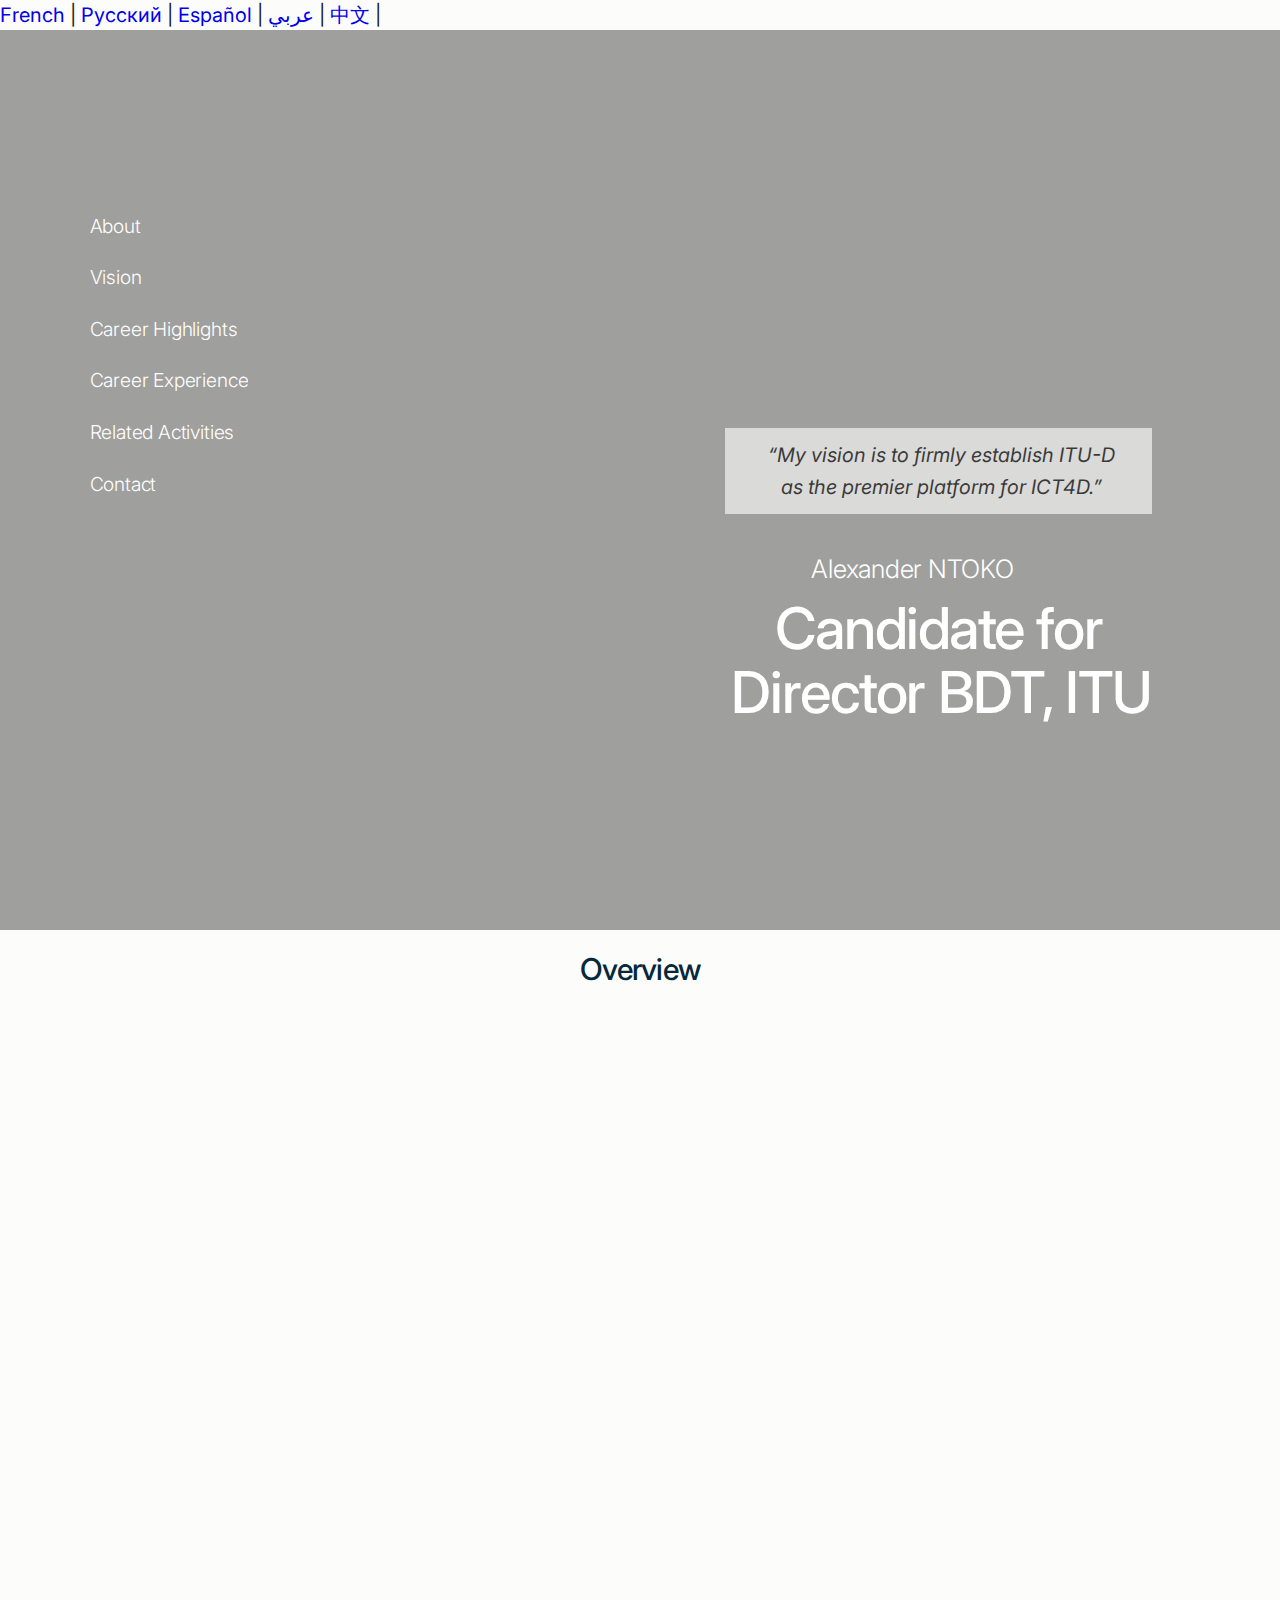
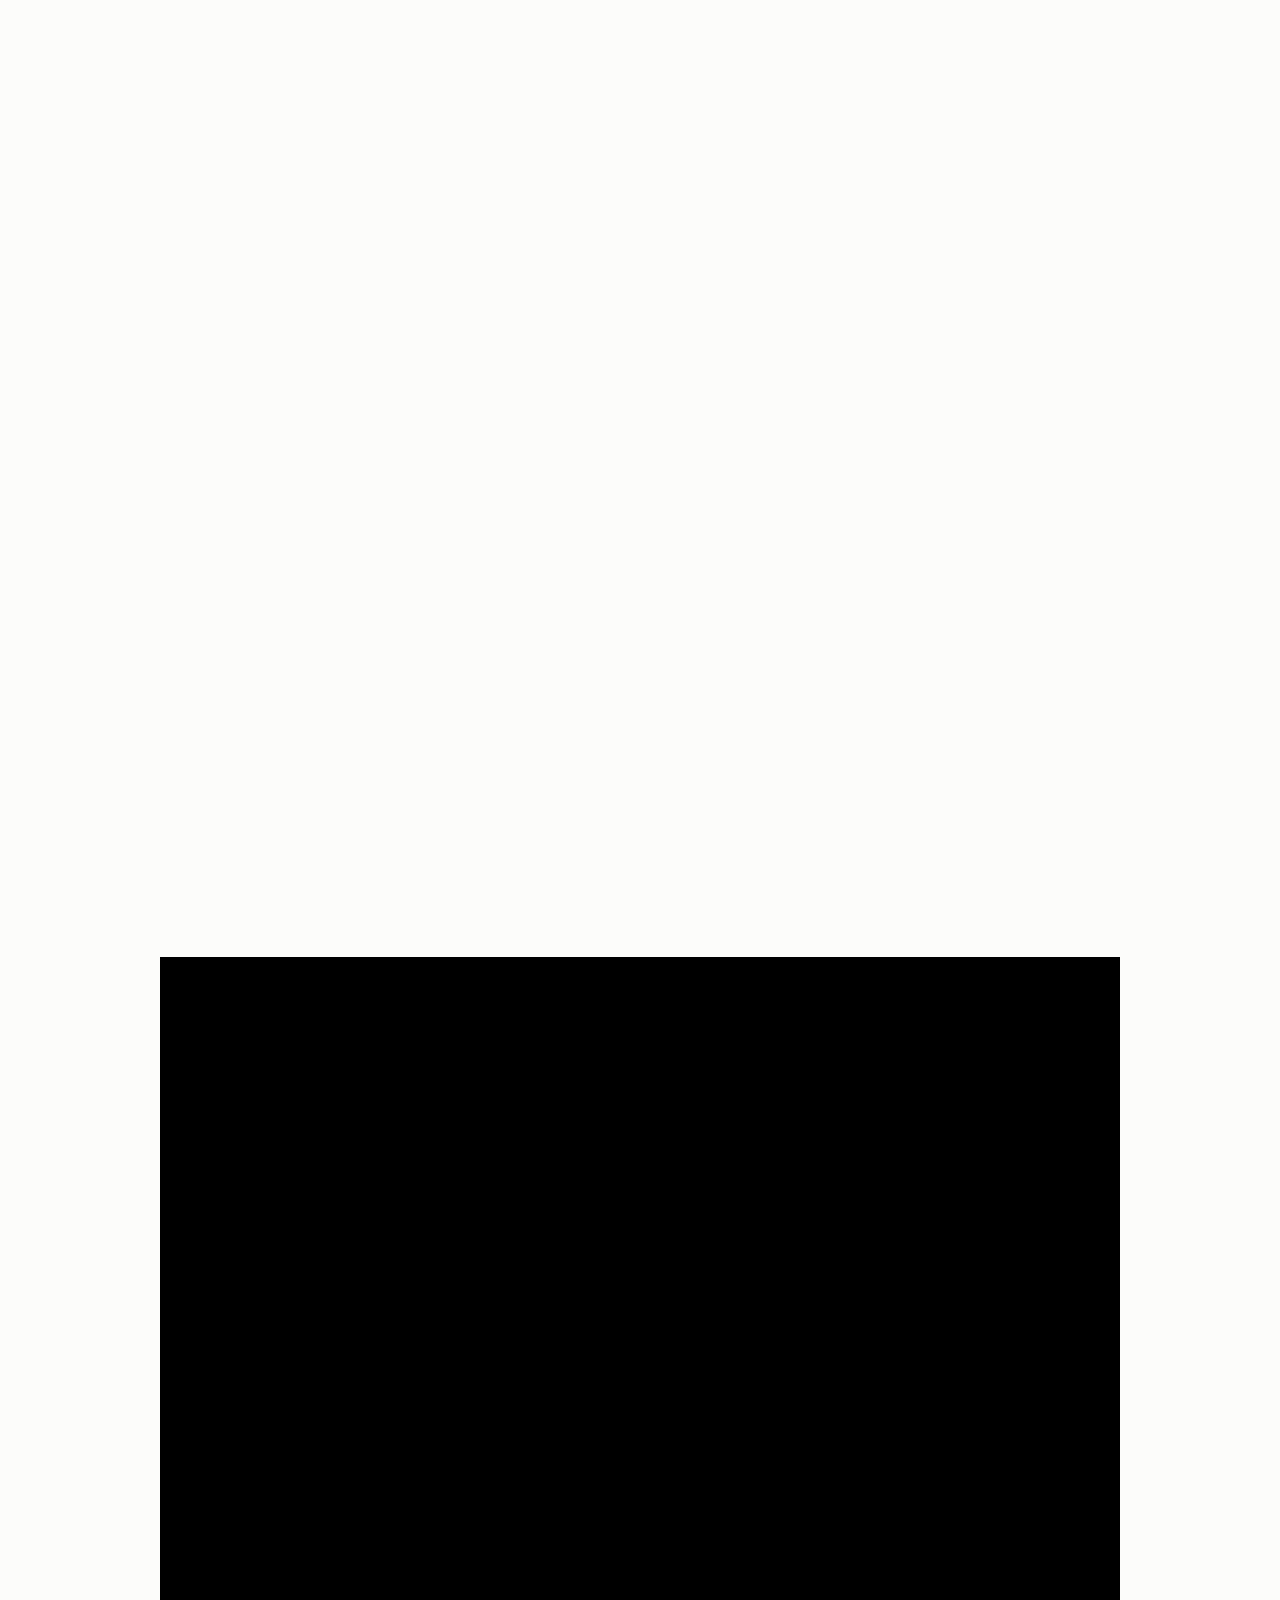
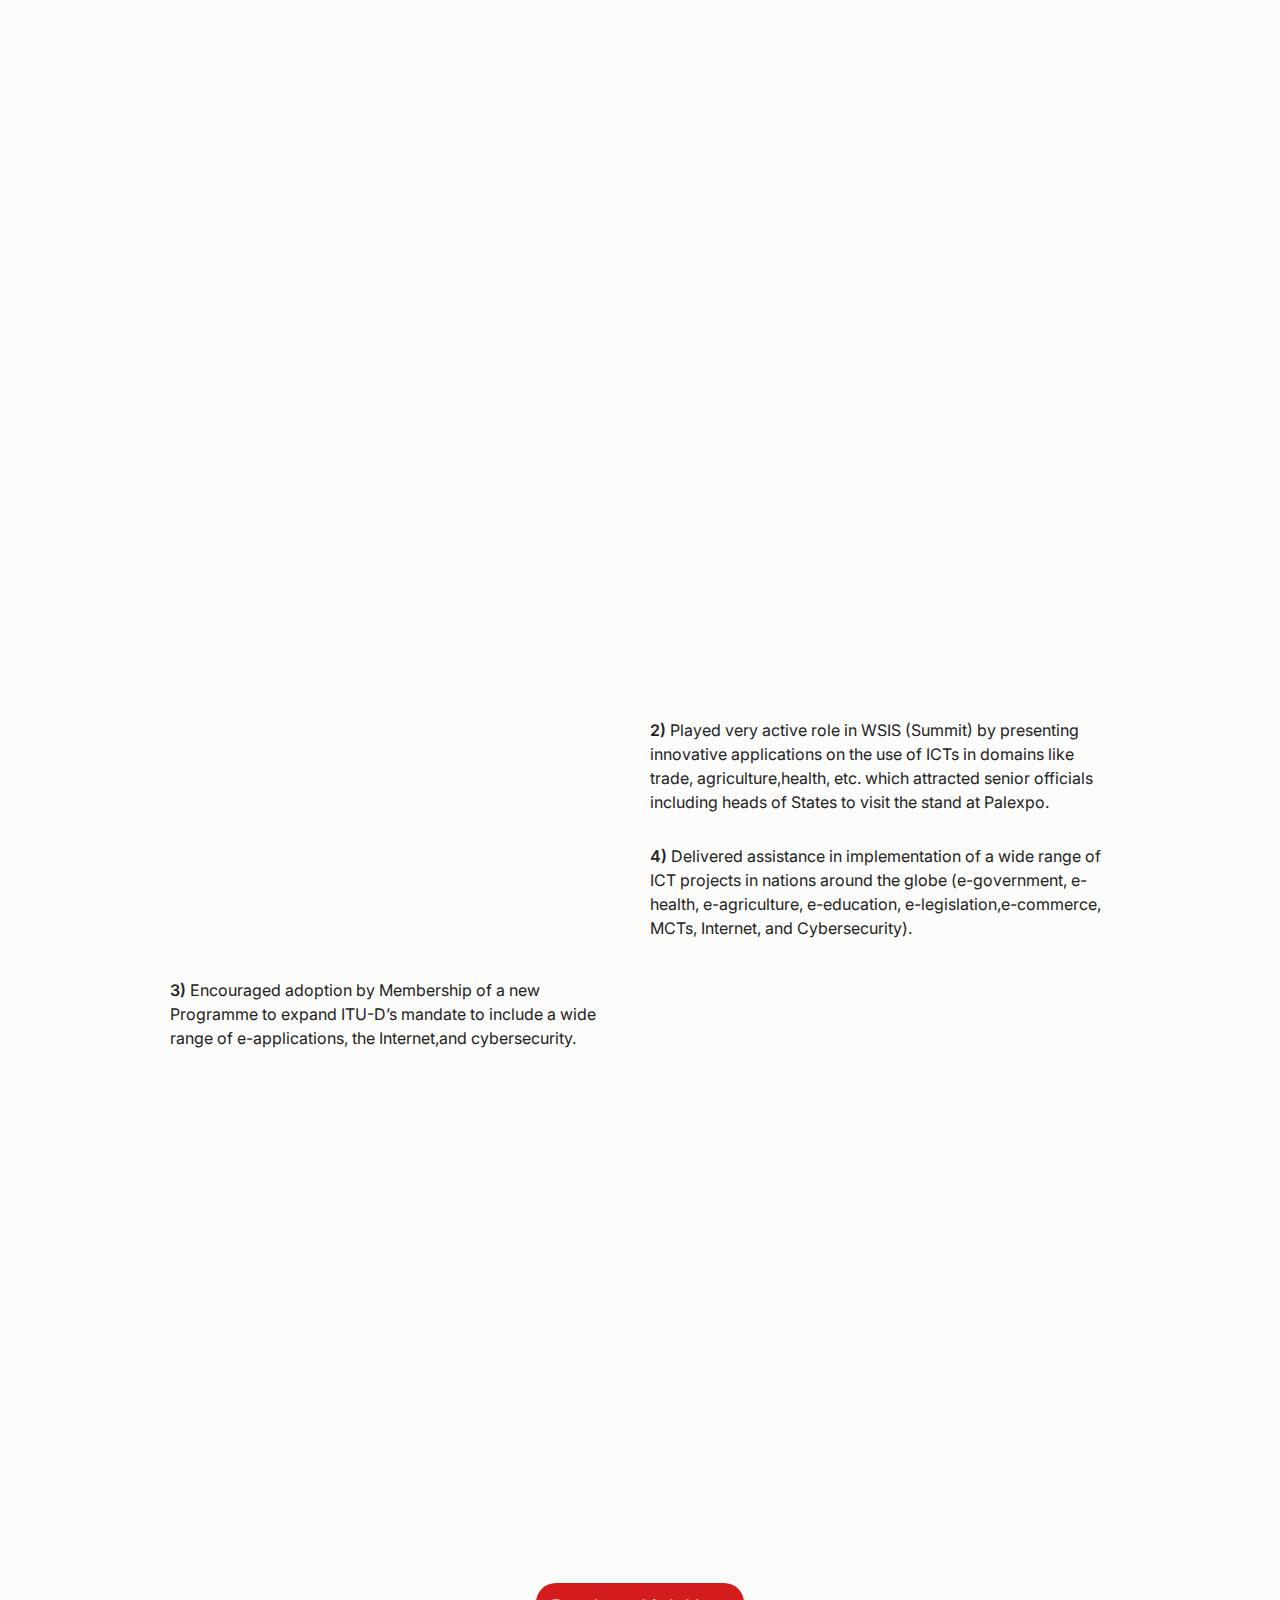
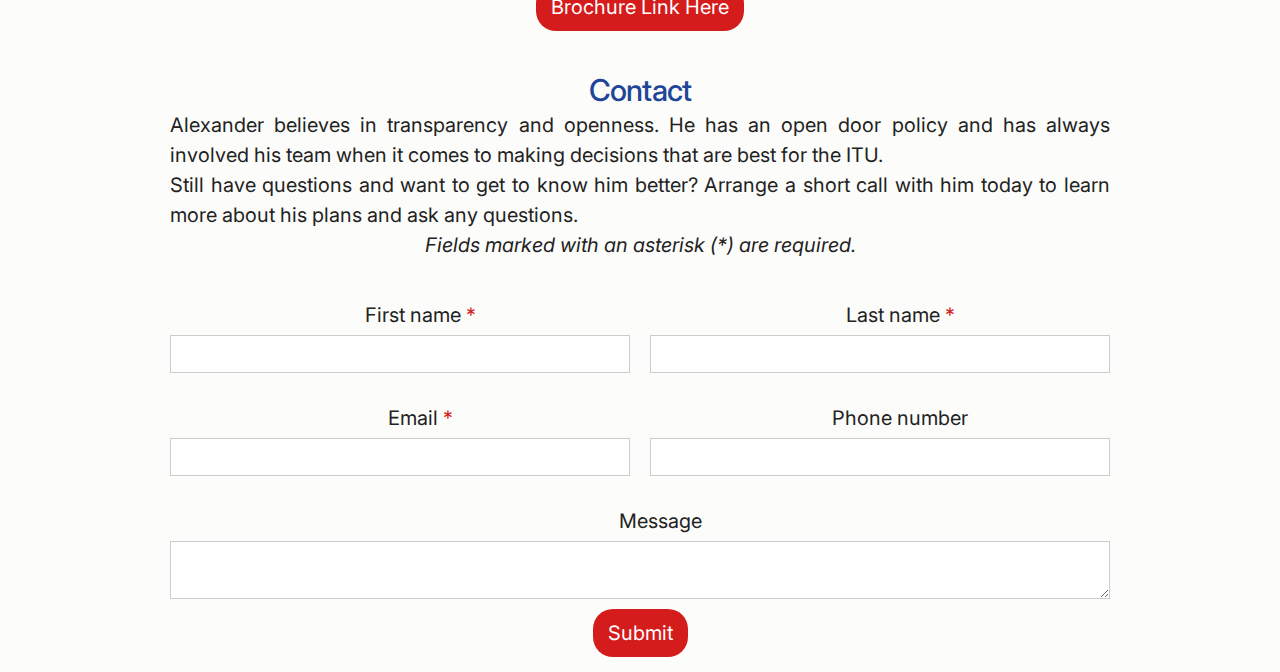
==== index.html @ a8b894c3 "removed the nav from the tag" ====
<!DOCTYPE html><!-- This site was created in Webflow. http://www.webflow.com --><!-- Last Published: Mon Jun 13 2022 16:22:29 GMT+0000 (Coordinated Universal Time) -->
<html data-wf-domain="n4bdt.webflow.io" data-wf-page="62923c5ffb74e3cdeb06f39e" data-wf-site="62923c5ffb74e33b0d06f39a" data-wf-status="1">
   <head>
      <meta charset="utf-8"/>
      <title>N4BDT</title>
      <meta content="Mark Eter is a minimal design website template for marketers who wants to make clean website with nice typography, smooth animations and not ordinary layout." name="description"/>
      <meta content="Mark Eter– Webflow HTML Website Template" property="og:title"/>
      <meta content="Mark Eter is a minimal design website template for marketers who wants to make clean website with nice typography, smooth animations and not ordinary layout." property="og:description"/>
      <meta content="Mark Eter– Webflow HTML Website Template" property="twitter:title"/>
      <meta content="Mark Eter is a minimal design website template for marketers who wants to make clean website with nice typography, smooth animations and not ordinary layout." property="twitter:description"/>
      <meta property="og:type" content="website"/>
      <meta content="summary_large_image" name="twitter:card"/>
      <meta content="width=device-width, initial-scale=1" name="viewport"/>
      <meta content="Webflow" name="generator"/>
      <link href="./styles/main.css" rel="stylesheet" type="text/css"/>
      <script src="./scripts/ main.js" type="text/javascript"></script>
      <script type="text/javascript">WebFont.load({  google: {    families: ["Inter:100,200,300,regular,500,600,700,800,900"]  }});</script>
      <script type="text/javascript">!function(o,c){var n=c.documentElement,t=" w-mod-";n.className+=t+"js",("ontouchstart"in o||o.DocumentTouch&&c instanceof DocumentTouch)&&(n.className+=t+"touch")}(window,document);</script>
      <link href="./img/me_32.png" rel="shortcut icon" type="image/x-icon"/>
      <link href="./img/me_34.png" rel="apple-touch-icon"/>
	 <!-- Global site tag (gtag.js) - Google Analytics -->
<script async src="https://www.googletagmanager.com/gtag/js?id=G-01RF26GNM0"></script>
<script>
  window.dataLayer = window.dataLayer || [];
  function gtag(){dataLayer.push(arguments);}
  gtag('js', new Date());

  gtag('config', 'G-01RF26GNM0');
</script>
   </head>
   <body>
      <nav>
         <a href="https://fr.n4bdt.org">French</a> |
         <a href="https://ru.n4bdt.org">Русский</a> |
         <a href="https://sp.n4bdt.org">Español</a> |
         <a href="https://ar.n4bdt.org">عربي</a> |
            <a href="https://ch.n4bdt.org">中文</a> |
      </nav>
      <div data-poster-url="./img/alexander-poster-00001.jpg" data-video-urls="./img/alexander-transcode.mp4,./img/alexander-transcode.webm" data-autoplay="true" data-loop="true" data-wf-ignore="true" data-beta-bgvideo-upgrade="false" class="section-hero w-background-video w-background-video-atom">
         <video id="2817fbc6-de9a-e40b-c9b4-ea37f89e976e-video" autoplay="" loop="" style="background-image:url(&quot;https://uploads-ssl.webflow.com/61e80b68bf02be3fd6575566/620b9c0bd8161e22eddabb56_alexander-poster-00001.jpg&quot;)" muted="" playsinline="" data-wf-ignore="true" data-object-fit="cover">
            <source src="https://uploads-ssl.webflow.com/62923c5ffb74e33b0d06f39a/62923c5ffb74e3ec0a06f3c6_alexander-transcode.mp4" data-wf-ignore="true"/>
            <source src="https://uploads-ssl.webflow.com/62923c5ffb74e33b0d06f39a/62923c5ffb74e3ec0a06f3c6_alexander-transcode.webm" data-wf-ignore="true"/>
         </video>
         <div>
            <div class="hero-logo"><a href="#" class="logo w-inline-block"></a></div>
            <nav class="navigation">
               <a href="#about-sec" id="w-node-_75916034-1343-1531-b664-0355c84079aa-eb06f39e" class="navigation-item w-inline-block">
                  <div>About</div>
               </a>
               <a href="#feature-section-vision" class="navigation-item w-inline-block">
                  <div>Vision</div>
               </a>
               <a href="#feature-section-careear-h" class="navigation-item w-inline-block">
                  <div>Career Highlights</div>
               </a>
               <a href="#feature-section-careear-exp" class="navigation-item w-inline-block">
                  <div>Career Experience</div>
               </a>
               <a href="./activities.html" class="navigation-item w-inline-block">
                  <div>Related Activities</div>
               </a>
               <a href="#contact-formreal" class="navigation-item w-inline-block">
                  <div>Contact</div>
               </a>
            </nav>
         </div>
         <div class="hero-content">
            <blockquote data-w-id="7bf5ba51-bf7b-e6a4-89da-7ad36752e94f" class="block-quote-3"><em class="italic-text">“My vision is to firmly establish ITU-D <br/>as the premier platform for ICT4D.”</em></blockquote>
            <div class="overflow-hidden">
               <p class="hero-i-can-help">Alexander NTOKO</p>
            </div>
            <div class="overflow-hidden">
               <h2 class="hero-heading">Candidate for</h2>
            </div>
            <div class="overflow-hidden">
               <h2 class="hero-heading _2nd">Director BDT, ITU</h2>
            </div>
         </div>
         <div class="hero-cover"></div>
      </div>
      <section id="feature-section" class="real-about wf-section">
         <h1 class="heading-38">Overview</h1>
         <div class="w-container">
            <div data-w-id="d8356833-c7c3-7776-4dc4-3bc1be8699b2" style="opacity:0" class="w-row">
               <div class="column-22 w-col w-col-4">
                  <img src="https://uploads-ssl.webflow.com/62923c5ffb74e33b0d06f39a/6294a1dbcc1292124e35801b_1.jpg" loading="lazy" width="239" sizes="(max-width: 479px) 100vw, (max-width: 767px) 239px, (max-width: 991px) 229.328125px, 239px" srcset="https://uploads-ssl.webflow.com/62923c5ffb74e33b0d06f39a/6294a1dbcc1292124e35801b_1-p-500.jpeg 500w, https://uploads-ssl.webflow.com/62923c5ffb74e33b0d06f39a/6294a1dbcc1292124e35801b_1.jpg 609w" alt="" class="image-33"/>
                  <div>
                     <blockquote class="block-quote-6">&#x27;&#x27;Highly accomplished and proactive leader contributing all efforts towards achieving United Nations Sustainable Development Goals by using telecoms/ICTs for global good.&#x27;&#x27;</blockquote>
                     <img src="https://uploads-ssl.webflow.com/62923c5ffb74e33b0d06f39a/6294a1d32c9b70d3b72e4514_2.jpg" loading="lazy" width="247" alt="" class="image-32"/>
                  </div>
               </div>
               <div class="column-21 w-col w-col-5">
                  <div class="div-block-24">
                     <div class="text-block-18">Candidate with a track record of more than 30 years in the promotion of digitization and trail blazing, advocating for the availability of access for all in relevant and affordable ICTs whilst building solutions for the digital world. Technology enthusiast: with a passion to address challenges aimed at bringing the benefits of ICTs to all by promoting gender equality and the active participation of youth and vulnerable groups. Several years of service in senior management positions and demonstrated capacity to foster international co-operation in the use of telecoms/ICTs for development. Actively involved in striving to accelerate digital transformation for harnessing the power of ICTs to bring benefits to all in various domains.Skilled in multiple aspects, including digital transformation, international cooperation, enabling environment, digital inclusion, diversity and Inclusion, and Security and Confidence in the use of ICTs.</div>
                  </div>
               </div>
               <div class="column-20 w-col w-col-3">
                  <div>
                     <div class="text-block-20"><a href="#about-sec" class="link">About</a></div>
                     <div class="text-block-20"><a href="#feature-section-vision" class="link-2">Vision</a></div>
                     <div class="text-block-20"><a href="#feature-section-careear-h" class="link-3">Career Highlights</a></div>
                     <div class="text-block-20"><a href="#feature-section-careear-exp" class="link-4">Career Experience</a></div>
                  </div>
               </div>
            </div>
         </div>
      </section>
      <section id="about-sec" class="about-section wf-section">
         <div class="w-container">
            <h2 data-w-id="52d73a62-b999-667d-4c6f-c8be5a2ad691" style="opacity:0" class="heading-34">About</h2>
            <div data-w-id="4ddc0442-ef44-3b07-8a76-064701c12015" style="opacity:0" class="columns-3 w-row">
               <div class="column-19 w-col w-col-5"><img src="https://uploads-ssl.webflow.com/62923c5ffb74e33b0d06f39a/629f0686165d6e66c6528db8_3.jpg" loading="lazy" sizes="(max-width: 479px) 100vw, (max-width: 767px) 97vw, (max-width: 991px) 291.6640625px, 380px" srcset="https://uploads-ssl.webflow.com/62923c5ffb74e33b0d06f39a/629f0686165d6e66c6528db8_3-p-500.jpeg 500w, https://uploads-ssl.webflow.com/62923c5ffb74e33b0d06f39a/629f0686165d6e66c6528db8_3-p-800.jpeg 800w, https://uploads-ssl.webflow.com/62923c5ffb74e33b0d06f39a/629f0686165d6e66c6528db8_3-p-1080.jpeg 1080w, https://uploads-ssl.webflow.com/62923c5ffb74e33b0d06f39a/629f0686165d6e66c6528db8_3-p-1600.jpeg 1600w, https://uploads-ssl.webflow.com/62923c5ffb74e33b0d06f39a/629f0686165d6e66c6528db8_3.jpg 1999w" alt="" class="image-30"/></div>
               <div class="column-18 w-col w-col-7">
                  <div class="div-block-22">
                     <div class="text-block-31">A native of Cameroon, born in Buea, educated in the United States and with a vast international experience, Alexander Ntoko has always been a champion of digitization and pushing the boundaries to provide meaningful and affordable connectivity for all. Alexander graduated with a B.Sc. and M.Sc. in Computer Sciences from the State University of New York in 1985 and 1987, respectively. From a young age he was passionate about technology and the power of creating solutions today to solve tomorrow’s problems.With more than 30 years of experience, Alexander has worked in the United States as a Software Engineer focusing his research in the areas of Real Time Operating Systems and Computer Networks. As he always believed that knowledge is power and in supporting youth as a key enabler to society, he decided to return to Cameroon as a Lecturer of Computer Science at the National Advanced School of Engineering, Yaounde. Later he was responsible for the United States Department of State Automation Systems in Cameroon till 1990. As Alexander understood the local challenges, he decided to bring his solutions at the international level, by joining the ITU Computer Department as a programmer analyst in 1990. This was the first step towards building solutions for a digital world for all.</div>
                  </div>
               </div>
            </div>
            <div data-w-id="ce196051-1930-861c-4352-84d5e32198f8" style="opacity:0" class="text-block-19"><span class="text-span-5"><strong class="bold-text-2">Education</strong></span><br/><strong>Master of Science (M.Sc.)</strong><strong class="bold-text-4"> - </strong><strong>Computer and Information Sciences </strong><strong class="bold-text-4">|</strong> State University of New York (SUNY), Utica, New York <br/>‍<br/><strong>Bachelor of Science (B.Sc.) - ComputerScience|</strong> State University of New York (SUNY), Plattsburgh, New York<br/>‍<br/><strong class="bold-text-3">Languages</strong><br/>Fluent in <strong>English</strong> and <strong>French</strong></div>
         </div>
      </section>
      <div class="section-6 wf-section"><a data-w-id="0f9e4697-aabe-201e-6168-e42cfa0fb576" style="opacity:0" href="./docs/CV_NTOKO_English_MS_Word_Revised.pdf" class="button-13 w-button">CV link Here</a></div>
      <section id="feature-section-vision" class="real-about wf-section">
         <h2 data-w-id="8b273e61-b564-05cb-ca39-4c84e810f50f" style="opacity:0" class="heading-25">Vision</h2>
         <div class="container-6 w-container">
            <div>
               <h6 data-w-id="62db3298-1d46-1670-34e2-45979dfb38ca" style="opacity:0" class="heading-26"><strong class="bold-text-6">Firmly establish ITU-D as the premier platform for ICT4D</strong></h6>
               <p data-w-id="1d6800ad-87cb-8398-97b4-43cd4e9a070e" style="opacity:0" class="paragraph-18">My vision is to firmly establish ITU-D as the premier platform within the UN system for ICT4D matters, engaging partners from governments, the private sector, academia and other stakeholders into action-oriented global initiatives with significant impact towards achieving the goals and targets of the 2030 Agenda for Sustainable Development. Well-developed and designed initiatives already exist but where emphasis is required on actions to transform them into concrete implementable solutions with tangible outcomes and measurable improvements in the use of ICTs to contribute towards meeting the UN SDGs.</p>
            </div>
         </div>
      </section>
      <div class="section-7 wf-section">
         <div class="w-container">
            <div data-w-id="8b273e61-b564-05cb-ca39-4c84e810f521" style="opacity:0" class="text-block-19"><strong class="bold-text-2">Alexander’s vision is based on the three pillars below:</strong><br/><strong>‍</strong></div>
            <div class="columns-4 w-row">
               <div class="column-17 w-col w-col-4"><img class="image-26" src="https://uploads-ssl.webflow.com/62923c5ffb74e33b0d06f39a/629930396dd7d3a18c32b816_3.jpg" width="414" alt="" style="opacity:0" sizes="(max-width: 479px) 100vw, (max-width: 767px) 414px, (max-width: 991px) 249.328125px, 319.9921875px" data-w-id="5b1215b6-a645-5b40-d71d-fb931bbfad99" loading="lazy" srcset="https://uploads-ssl.webflow.com/62923c5ffb74e33b0d06f39a/629930396dd7d3a18c32b816_3-p-500.jpeg 500w, https://uploads-ssl.webflow.com/62923c5ffb74e33b0d06f39a/629930396dd7d3a18c32b816_3.jpg 692w"/></div>
               <div class="column-6 w-col w-col-8">
                  <div class="p1">
                     <div data-w-id="65331893-1892-3d83-9cd2-46c8ca6abc6a" style="opacity:0" class="tex-pillar"><span class="text-span">Pillar 1</span><span class="text-span-10">: Accessibility, inclusion and diversity</span><br/>ITU commitment to connect the world should go hand in hand with protection, up-skill, empowering and fostering innovation, I look forward to continuing and expanding existing efforts in Child online Protection and addressing the needs of vulnerable communities including persons with disabilities; launching a Youth and Women Empowerment fund with the support of membership to ensure that Youth and Women are up-skilled and empowered and fully engage in technology development and innovation to address the most pressing issues.</div>
                     <div data-w-id="948a0da6-036c-db74-4b2e-5fcbe3ca95a9" style="opacity:0" class="text-block-33"><span class="text-span"><br/>Pillar 2<strong>:</strong> </span><span class="text-span-10">Connecting the unconnected and bridging the wider digital divide</span><br/>If elected, I intend to bring together my experiences in ICTs (technologies, policies, and strategies), management, forging global partnerships, and my very broad knowledge of ITU’s development mandate to enable active collaboration between developed and developing countries in designing innovative and tailored solutions towards achieving the SDGs. With a continuous focus on connecting the unconnected and bridging the wider digital divide, my strategy is to build on-existing initiatives by embedding new and emerging technologies with the active involvement of all relevant players including youth, persons with disability Women, SMEs/startups, to ensure that no one is left behind.<br/>‍</div>
                     <div data-w-id="0eb451d4-fce6-8bc4-efa6-a631a44f41b5" style="opacity:0" class="text-block-34"><span class="text-span">Pillar 3 : </span><span class="text-span-10">Empower entrepreneurial youth globally</span><br/>Together we can push the boundaries of digitization by positioning inclusive implementation, and meaningful impact at the heart of all programs and initiatives. The ITU Smart Incubator is a concrete step I took to empower entrepreneurial youth from the most remote areas to build their startups and solutions based on global standards by ITU-T using frontier technologies to contribute towards meeting the SDGs.<br/></div>
                  </div>
               </div>
            </div>
         </div>
      </div>
      <section id="feature-section-careear-h" class="real-about wf-section">
         <h2 data-w-id="33f83f63-ef81-d671-50dd-c676974cf6e1" style="opacity:0" class="heading-25">Career Highlights</h2>
         <div class="container-7 w-container">
            <div>
               <div class="w-row">
                  <div class="column-16 w-col w-col-5"><img src="https://uploads-ssl.webflow.com/62923c5ffb74e33b0d06f39a/62994da6f0f07f0de209d711_A%20Ntoko%20final%20Edit%2012.jpg" loading="lazy" style="opacity:0" data-w-id="b26d62e7-aae3-3374-e69e-7b6b65396f81" srcset="https://uploads-ssl.webflow.com/62923c5ffb74e33b0d06f39a/62994da6f0f07f0de209d711_A%20Ntoko%20final%20Edit%2012-p-500.jpeg 500w, https://uploads-ssl.webflow.com/62923c5ffb74e33b0d06f39a/62994da6f0f07f0de209d711_A%20Ntoko%20final%20Edit%2012.jpg 772w" sizes="(max-width: 479px) 100vw, (max-width: 767px) 92vw, (max-width: 991px) 291.6640625px, 380px" alt=""/></div>
                  <div class="column-15 w-col w-col-7">
                     <div data-w-id="b0116c7d-c2fc-5108-a50a-a00771a29717" style="opacity:0; text-align:left !important;" class="text-block-21">•Even before formally moving to BDT, he assisted developing countries in the acquisition and management of their country code top level domains, led the initiative to introduce Internet in his home country and later wrote published (in 1997) a technology policy paper explaining how and why Africa (like other regions) needs to have its own Internet Registry. <br/>•Possesses remarkable expertise in multiple arenas, including information technology, policies and strategies in ICTs, human resources, telecommunication, ICT’s policies, standards, strategies, and procedures.<br/>•As Chief of e-Strategies, excelled at coordinating the work of BDT on cybersecurity, digital innovation and services, digital inclusion, telecommunications, as well as network and digital infrastructure as part of the e-strategies/e-applications Program.<br/>•Instrumental in performing activities to assist over 150 countries with a wide range of topics, such as e-security, e-health, e-agriculture, e-administration, ICT policies, and strategies. <br/>•Published author of studies on e-commerce technology strategies in key e-business reviews, and active speaker in international panels while being citied in international e-commerce press pieces and scientific and research publications. <br/>•In the early years of e-commerce, led the design, development, and implementation of an e-commerce platform which included the automated processing of credit card payments for the purchase and online delivery of digital goods over the Internet. Received award for innovation at the Global Bangemann Challenge in Sweden.<br/>•Acknowledged for delivering remarkable services in ICTs by citations in numerous press areas, including Time Magazine, International Herald Tribune, Middle East Communications, International Security Review,Tribune de Genève, AGEFI, and Suddeutsch Zeitung with articles in several languages, such as Chinese, Japanese, Polish, French, Swiss, Spanish,Bulgarian, and Arabic languages.  <br/>•In the BDT, pioneered efforts in the introduction of advanced security technologies (such as public key infrastructure and encryption and biometrics authentication) in developing  </div>
                  </div>
               </div>
            </div>
         </div>
      </section>
      <section id="feature-section-careear-exp" class="real-about wf-section">
         <h2 data-w-id="a3d4d5e4-79ac-0b07-1f1f-15720894d99c" style="opacity:0" class="heading-25">Career Experince</h2>
      </section>
      <div class="section-8 wf-section">
         <div class="w-container">
            <div class="columns-5 w-row">
               <div class="column-14 w-col w-col-6">
                  <blockquote data-w-id="6e23f52d-787d-d534-8eaf-c5e9c5760501" style="opacity:0" class="block-quote-7"><strong>Career Experience </strong>Head,Corporate Strategy Division<br/> (ITU/General Secretariat), Geneva, Switzerland<br/> <span class="text-span-4">March 2007 – June 2012</span></blockquote>
                  <div data-w-id="6439494c-83b2-5d32-8692-179bd4ce2564" style="opacity:0" class="text-block-22"><br/>Played a vital role as Secretary of PP10 Working Group of Plenary (WG-PL) to coordinate the secretariat work on the review and adoption of several significant PP Resolutions. Contributed to identifying broad principles relevant to the WCIT-12’s review of the ITRs. Led transformation of ITU Secretary-General’s vision for cybersecurity into tangible global initiative (GCA) through close collaboration with several partners across 150 countries. Maintained integrity, transparency, effective competition by chairing ITU Contracts Committee and directing revision and implementation of the new ITU procurement policy, replacing the 1993 version in 2011.</div>
                  <div data-w-id="7e866026-f461-9d8f-8194-0614fb0efab9" style="opacity:0" class="text-block-23"><span class="text-span-6">Achievements</span></div>
                  <div data-w-id="2c575b89-951c-2105-cd2c-03d396fff824" style="opacity:0" class="text-block-24">• Appointed head of ITU Secretariat Group for re-designing the ITU Strategic Plan as well as developing methodology for monitoring to ensure effectiveness.<br/>• In ITU Council sessions from 2007 to 2010, played key roles in presenting, and clarifying several of the Secretary-Generals’ reports on key activities. Headed the Secretariat Group for coordinating the work on the ITRs’ content.</div>
               </div>
               <div class="column-13 w-col w-col-6">
                  <blockquote data-w-id="3964d56b-b4dc-52ce-8712-14e907f9e84c" style="opacity:0" class="block-quote-8 block-quote-7">Chief, Operations and Planning Department, TSB, ITU, Geneva,Switzerland <br/><span class="text-span-4">June 2012- Present</span></blockquote>
                  <div data-w-id="5df44afe-cbbe-8ce1-090f-b26ae6e62817" style="opacity:0" class="text-block-25"><br/>Manage and collaborate with highly capable international cross-functional teams of high-impact individuals in a variety of areas,including information technology, event planning, logistics, and publications,whilst leading activities to improve the Standardization Sector’s services and operational efficiencies and innovation. Provide great leadership, technical,and logistical coordination for a range of events, including World Telecommunication Standardization Assembly (WTSA) and AI for Good Global Summit,whilst ensuring all hybrid and online-only events are run well. Develop the ITU Smart Incubator programme to integrate innovation with standardization to help entrepreneurs and SMEs bridge the standards gap by directing the development of proof-of-concept apps using cutting-edge technologies like AI, IoT, and Blockchains for a digital world for all.</div>
                  <div id="w-node-_0e125b4a-4653-6117-d13b-32278ffaa5ce-eb06f39e" data-w-id="0e125b4a-4653-6117-d13b-32278ffaa5ce" style="opacity:0" class="div-block-20"><span class="text-span-7">Achievements</span></div>
                  <div data-w-id="743cecbe-91cf-d351-5bf7-8f0159d74566" style="opacity:0" class="text-block-24">• Received an award for innovation at the 6th Geneva Engage Awards in February 2021 in showcasing innovating applications. <br/>• Evaluated strategic concerns, opportunities, as well as hazards, and implemented appropriate strategies for Sector’s utilization of applicable technologies to ensure timely delivery of high-quality services. <br/>• Led coordination and planning to support activities of International Telecommunication Union’s Telecommunication Standardization Sector (ITU-T), whilst maintaining seamless overall operations. <br/>• As strategic leader, oversee development and deployment of a range of new apps, based on AI, IoT, and block chain technologies, to introduce innovation and digital transformation to the standardization sector’s working methods and procedures.</div>
               </div>
            </div>
         </div>
      </div>
      <div class="section-9 wf-section">
         <div class="w-container">
            <h2 data-w-id="b3057df6-e887-fada-bd4f-ccdad24dc2b7" style="opacity:0" class="contacts-heading-25"><strong>Career Experience</strong><sub><br/></sub><span class="text-span-8"><sub>Chief, E-Strategies Division (ITU/BDT)</sub></span></h2>
            <div class="columns-7 w-row">
               <div class="w-col w-col-6">
                  <div data-w-id="ef93b09a-1291-d36f-3efe-e93bf994f278" style="opacity:0" class="text-block-26"><strong>1)</strong> Participated actively in the formulation of WSIS outcomes, specifically in stimulating membership understanding of relevance of ICT applications for social and economic development. Spearheaded e-Strategies/programme to provide benefits to over 120 countries including 45 Least Developed Countries. Delivered direct support to numerous countries in the development of national and regional ICT policies and plans based on ICTs for social and economic development.<br/>‍</div>
                  <div class="text-block-28"><strong>3)</strong> Encouraged adoption by Membership of a new Programme to expand ITU-D’s mandate to include a wide range of e-applications, the Internet,and cybersecurity.</div>
                  <img src="https://uploads-ssl.webflow.com/62923c5ffb74e33b0d06f39a/629d2d1973e50e9140087ccc_g.jpg" loading="lazy" width="208" sizes="(max-width: 479px) 96vw, (max-width: 767px) 97vw, (max-width: 991px) 354px, 460px" srcset="https://uploads-ssl.webflow.com/62923c5ffb74e33b0d06f39a/629d2d1973e50e9140087ccc_g-p-500.jpeg 500w, https://uploads-ssl.webflow.com/62923c5ffb74e33b0d06f39a/629d2d1973e50e9140087ccc_g-p-800.jpeg 800w, https://uploads-ssl.webflow.com/62923c5ffb74e33b0d06f39a/629d2d1973e50e9140087ccc_g.jpg 981w" alt="" class="image-34"/>
               </div>
               <div class="w-col w-col-6">
                  <div class="text-block-27"><strong>2)</strong> Played very active role in WSIS (Summit) by presenting innovative applications on the use of ICTs in domains like trade, agriculture,health, etc. which attracted senior officials including heads of States to visit the stand at Palexpo.</div>
                  <img src="https://uploads-ssl.webflow.com/62923c5ffb74e33b0d06f39a/629d2dc455086599baa44dc7_imagesss.jpg" loading="lazy" alt=""/>
                  <div class="text-block-29"><strong>4)</strong> Delivered assistance in implementation of a wide range of ICT projects in nations around the globe (e-government, e-health, e-agriculture, e-education, e-legislation,e-commerce, MCTs, Internet, and Cybersecurity).</div>
                  <img src="https://uploads-ssl.webflow.com/62923c5ffb74e33b0d06f39a/629d2dc44ed1a868b12ec18d_imagggg.jpg" loading="lazy" sizes="(max-width: 479px) 96vw, (max-width: 659px) 97vw, (max-width: 767px) 640px, (max-width: 991px) 354px, 460px" srcset="https://uploads-ssl.webflow.com/62923c5ffb74e33b0d06f39a/629d2dc44ed1a868b12ec18d_imagggg-p-500.jpeg 500w, https://uploads-ssl.webflow.com/62923c5ffb74e33b0d06f39a/629d2dc44ed1a868b12ec18d_imagggg.jpg 640w" alt=""/>
               </div>
            </div>
         </div>
      </div>
      <div id="section-contacts1" class="vvv wf-section"></div>
      <div id="section-contacts" class="vvv wf-section">
         <h2 data-w-id="5a13751a-8f0d-3aa7-fd92-51e98abcb63f" style="opacity:0" class="contacts-heading-25">Career Experience</h2>
         <div class="w-container">
            <div class="columns-6 w-row">
               <div class="column-11 w-col w-col-5"><img src="https://uploads-ssl.webflow.com/62923c5ffb74e33b0d06f39a/629d2f65151de2a3f462d277_qqq.jpg" loading="lazy" style="opacity:0" data-w-id="3558615a-4f65-78b5-ea7d-3ef3d46206c0" srcset="https://uploads-ssl.webflow.com/62923c5ffb74e33b0d06f39a/629d2f65151de2a3f462d277_qqq-p-500.jpeg 500w, https://uploads-ssl.webflow.com/62923c5ffb74e33b0d06f39a/629d2f65151de2a3f462d277_qqq.jpg 678w" sizes="(max-width: 479px) 100vw, (max-width: 767px) 77vw, (max-width: 991px) 291.6640625px, 380px" alt=""/></div>
               <div class="column-12 w-col w-col-7">
                  <div data-w-id="14140ff4-5857-d67c-77fc-60ad5197a920" style="opacity:0" class="text-block-35">•Project Manager and Head of EC-DC Unit (ITU/BDT) <br/>•Systems Analyst/Programmer (ITU/General Secretariat)<br/>•Chaired ITU Contracts Committee (for many years)<br/>•Served as Member of Appointment and Promotion Board<br/>• Member of the Crisis Management Team (CMT) Chaired by ITU Secretary-General<br/>•Member of Appeal Board (for several years)<br/>•Member New Building Management Board – Chaired by Deputy Secretary-General<br/>• Coordinated several ITU-wide Inter-Sectoral Activities<br/>•Managed Secretariat support to a number Council Working Groups<br/>•Adviser to ITU Secretary-General on Strategy and Policy matters<br/>•Represents ITU in ICANN’s Governmental Advisory Committee (GAC)</div>
               </div>
            </div>
         </div>
      </div>
      <div class="section-5 wf-section">
         <div class="w-container"><img src="https://uploads-ssl.webflow.com/62923c5ffb74e33b0d06f39a/629d318e7d66dd90b459bfd6_A%20Ntoko%20final%20Edit%2012_page8_image40.jpg" loading="lazy" sizes="(max-width: 767px) 100vw, (max-width: 991px) 728px, 940px" srcset="https://uploads-ssl.webflow.com/62923c5ffb74e33b0d06f39a/629d318e7d66dd90b459bfd6_A%20Ntoko%20final%20Edit%2012_page8_image40-p-500.jpeg 500w, https://uploads-ssl.webflow.com/62923c5ffb74e33b0d06f39a/629d318e7d66dd90b459bfd6_A%20Ntoko%20final%20Edit%2012_page8_image40-p-800.jpeg 800w, https://uploads-ssl.webflow.com/62923c5ffb74e33b0d06f39a/629d318e7d66dd90b459bfd6_A%20Ntoko%20final%20Edit%2012_page8_image40-p-1080.jpeg 1080w, https://uploads-ssl.webflow.com/62923c5ffb74e33b0d06f39a/629d318e7d66dd90b459bfd6_A%20Ntoko%20final%20Edit%2012_page8_image40-p-1600.jpeg 1600w, https://uploads-ssl.webflow.com/62923c5ffb74e33b0d06f39a/629d318e7d66dd90b459bfd6_A%20Ntoko%20final%20Edit%2012_page8_image40-p-2000.jpeg 2000w, https://uploads-ssl.webflow.com/62923c5ffb74e33b0d06f39a/629d318e7d66dd90b459bfd6_A%20Ntoko%20final%20Edit%2012_page8_image40.jpg 2599w" alt="" class="image-31"/></div>
      </div>
      <div class="section-3 wf-section"><a href="https://uploads-ssl.webflow.com/62923c5ffb74e33b0d06f39a/62a369ea98fe0cd301081d60_A%20Ntoko%20final%20Edit%2014-compressed.pdf" class="button-15 w-button">Brochure Link Here</a></div>
      <section id="contact-formreal" class="contact-form wf-section">
         <div class="w-container">
            <h2 class="heading-35">Contact</h2>
            <p class="paragraph-22">Alexander believes in transparency and openness. He has an open door policy and has always involved his team when it comes to making decisions that are best for the ITU. <br/>Still have questions and want to get to know him better? Arrange a short call with him today to learn more about his plans and ask any questions. </p>
            <div id="formInstructions" class="small-text"><em class="italic-text-2">Fields marked with an asterisk (*) are required.</em></div>
            <div class="w-form">
               <form id="wf-form-Contact-Form" name="wf-form-Contact-Form" data-name="Wf Form Contact Form" method="get" class="form-3">
                  <div class="contact-form-grid">
                     <div id="w-node-_08101115-88dd-d213-be52-611df039c3c1-eb06f39e"><label for="First-Name" id="contact-first-name">First name <span class="red">*</span></label><input type="text" class="w-input" maxlength="256" name="First-Name" data-name="First Name" placeholder="" id="First-Name" required=""/></div>
                     <div id="w-node-_08101115-88dd-d213-be52-611df039c3c5-eb06f39e"><label for="Last-Name" id="contact-last-name">Last name <span class="red">*</span></label><input type="text" class="w-input" maxlength="256" name="Last-Name" data-name="Last Name" placeholder="" id="Last-Name" required=""/></div>
                     <div id="w-node-_08101115-88dd-d213-be52-611df039c3c9-eb06f39e"><label for="Email" id="contact-email">Email <span class="red">*</span></label><input type="email" class="w-input" maxlength="256" name="Email" data-name="Email" placeholder="" id="Email" required=""/></div>
                     <div id="w-node-_08101115-88dd-d213-be52-611df039c3cd-eb06f39e"><label for="Contact-Phone-Number" id="contact-phone" class="field-label">Phone number</label><input type="tel" class="w-input" maxlength="256" name="Contact-Phone-Number" data-name="Contact Phone Number" placeholder="" id="Contact-Phone-Number"/></div>
                     <div id="w-node-_08101115-88dd-d213-be52-611df039c3d1-eb06f39e"><label for="Message" id="contact-message">Message</label><textarea data-name="Message" maxlength="5000" id="Message" name="Message" placeholder="" class="w-input"></textarea></div>
                  </div>
                  <input type="submit" value="Submit" data-wait="Please wait..." class="submit-button-3 w-button"/>
               </form>
               <div class="w-form-done">
                  <div>Thank you! Your submission has been received!</div>
               </div>
               <div class="w-form-fail">
                  <div>Oops! Something went wrong while submitting the form.</div>
               </div>
            </div>
         </div>
      </section>
      <script src="https://d3e54v103j8qbb.cloudfront.net/js/jquery-3.5.1.min.dc5e7f18c8.js?site=62923c5ffb74e33b0d06f39a" type="text/javascript" integrity="sha256-9/aliU8dGd2tb6OSsuzixeV4y/faTqgFtohetphbbj0=" crossorigin="anonymous"></script><script src="https://uploads-ssl.webflow.com/62923c5ffb74e33b0d06f39a/js/webflow.c6a76de24.js" type="text/javascript"></script>
      
   </body>
</html>
---- styles/main.css ----
/* Generated on: Mon Jun 13 2022 16:22:29 GMT+0000 (Coordinated Universal Time) */
/* ==========================================================================
   normalize.css v3.0.3 | MIT License | github.com/necolas/normalize.css 
   ========================================================================== */
/*! normalize.css v3.0.3 | MIT License | github.com/necolas/normalize.css */html{font-family:sans-serif;-ms-text-size-adjust:100%;-webkit-text-size-adjust:100%}body{margin:0}article,aside,details,figcaption,figure,footer,header,hgroup,main,menu,nav,section,summary{display:block}audio,canvas,progress,video{display:inline-block;vertical-align:baseline}audio:not([controls]){display:none;height:0}[hidden],template{display:none}a{background-color:transparent}a:active,a:hover{outline:0}abbr[title]{border-bottom:1px dotted}b,strong{font-weight:bold}dfn{font-style:italic}h1{font-size:2em;margin:.67em 0}mark{background:#ff0;color:#000}small{font-size:80%}sub,sup{font-size:75%;line-height:0;position:relative;vertical-align:baseline}sup{top:-0.5em}sub{bottom:-0.25em}img{border:0}svg:not(:root){overflow:hidden}figure{margin:1em 40px}hr{box-sizing:content-box;height:0}pre{overflow:auto}code,kbd,pre,samp{font-family:monospace,monospace;font-size:1em}button,input,optgroup,select,textarea{color:inherit;font:inherit;margin:0}button{overflow:visible}button,select{text-transform:none}button,html input[type="button"],input[type="reset"]{-webkit-appearance:button;cursor:pointer}button[disabled],html input[disabled]{cursor:default}button::-moz-focus-inner,input::-moz-focus-inner{border:0;padding:0}input{line-height:normal}input[type='checkbox'],input[type='radio']{box-sizing:border-box;padding:0}input[type='number']::-webkit-inner-spin-button,input[type='number']::-webkit-outer-spin-button{height:auto}input[type='search']{-webkit-appearance:none}input[type='search']::-webkit-search-cancel-button,input[type='search']::-webkit-search-decoration{-webkit-appearance:none}fieldset{border:1px solid #c0c0c0;margin:0 2px;padding:.35em .625em .75em}legend{border:0;padding:0}textarea{overflow:auto}optgroup{font-weight:bold}table{border-collapse:collapse;border-spacing:0}td,th{padding:0}

/* ==========================================================================
   Start of base Webflow CSS - If you're looking for some ultra-clean CSS, skip the boilerplate and see the unminified code below.
   ========================================================================== */
@font-face{font-family:'webflow-icons';src:url("[data-uri]") format('truetype');font-weight:normal;font-style:normal}[class^="w-icon-"],[class*=" w-icon-"]{font-family:'webflow-icons' !important;speak:none;font-style:normal;font-weight:normal;font-variant:normal;text-transform:none;line-height:1;-webkit-font-smoothing:antialiased;-moz-osx-font-smoothing:grayscale}.w-icon-slider-right:before{content:"\e600"}.w-icon-slider-left:before{content:"\e601"}.w-icon-nav-menu:before{content:"\e602"}.w-icon-arrow-down:before,.w-icon-dropdown-toggle:before{content:"\e603"}.w-icon-file-upload-remove:before{content:"\e900"}.w-icon-file-upload-icon:before{content:"\e903"}*{-webkit-box-sizing:border-box;-moz-box-sizing:border-box;box-sizing:border-box}html{height:100%}body{margin:0;min-height:100%;background-color:#fff;font-family:Arial,sans-serif;font-size:14px;line-height:20px;color:#333}img{max-width:100%;vertical-align:middle;display:inline-block}html.w-mod-touch *{background-attachment:scroll !important}.w-block{display:block}.w-inline-block{max-width:100%;display:inline-block}.w-clearfix:before,.w-clearfix:after{content:" ";display:table;grid-column-start:1;grid-row-start:1;grid-column-end:2;grid-row-end:2}.w-clearfix:after{clear:both}.w-hidden{display:none}.w-button{display:inline-block;padding:9px 15px;background-color:#3898EC;color:white;border:0;line-height:inherit;text-decoration:none;cursor:pointer;border-radius:0}input.w-button{-webkit-appearance:button}html[data-w-dynpage] [data-w-cloak]{color:transparent !important}
h1,h2,h3,h4,h5,h6{font-weight:bold;margin-bottom:10px}h1{font-size:38px;line-height:44px;margin-top:20px}h2{font-size:32px;line-height:36px;margin-top:20px}
h3{font-size:24px;line-height:30px;margin-top:20px}h4{font-size:18px;line-height:24px;margin-top:10px}h5{font-size:14px;line-height:20px;margin-top:10px}h6{font-size:12px;line-height:18px;margin-top:10px}p{margin-top:0;margin-bottom:10px}blockquote{margin:0 0 10px 0;padding:10px 20px;border-left:5px solid #E2E2E2;font-size:18px;line-height:22px}figure{margin:0;margin-bottom:10px}figcaption{margin-top:5px;text-align:center}ul,ol{margin-top:0;margin-bottom:10px;padding-left:40px}.w-list-unstyled{padding-left:0;list-style:none}.w-embed:before,.w-embed:after{content:" ";display:table;grid-column-start:1;grid-row-start:1;grid-column-end:2;grid-row-end:2}.w-embed:after{clear:both}.w-video{width:100%;position:relative;padding:0}.w-video iframe,.w-video object,.w-video embed{position:absolute;top:0;left:0;width:100%;height:100%;border:none}fieldset{padding:0;margin:0;border:0}button,html input[type='button'],input[type='reset']{border:0;cursor:pointer;-webkit-appearance:button}.w-form{margin:0 0 15px}.w-form-done{display:none;padding:20px;text-align:center;background-color:#dddddd}.w-form-fail{display:none;margin-top:10px;padding:10px;background-color:#ffdede}label{display:block;margin-bottom:5px;font-weight:bold}.w-input,.w-select{display:block;width:100%;height:38px;padding:8px 12px;margin-bottom:10px;font-size:14px;line-height:1.42857143;color:#333333;vertical-align:middle;background-color:#ffffff;border:1px solid #cccccc}.w-input:-moz-placeholder,.w-select:-moz-placeholder{color:#999}.w-input::-moz-placeholder,.w-select::-moz-placeholder{color:#999;opacity:1}.w-input:-ms-input-placeholder,.w-select:-ms-input-placeholder{color:#999}.w-input::-webkit-input-placeholder,.w-select::-webkit-input-placeholder{color:#999}.w-input:focus,.w-select:focus{border-color:#3898EC;outline:0}.w-input[disabled],.w-select[disabled],.w-input[readonly],.w-select[readonly],fieldset[disabled] .w-input,fieldset[disabled] .w-select{cursor:not-allowed;background-color:#eeeeee}textarea.w-input,textarea.w-select{height:auto}.w-select{background-color:#f3f3f3}.w-select[multiple]{height:auto}.w-form-label{display:inline-block;cursor:pointer;font-weight:normal;margin-bottom:0}.w-radio{display:block;margin-bottom:5px;padding-left:20px}.w-radio:before,.w-radio:after{content:" ";display:table;grid-column-start:1;grid-row-start:1;grid-column-end:2;grid-row-end:2}.w-radio:after{clear:both}.w-radio-input{margin:4px 0 0;margin-top:1px \9;line-height:normal;float:left;margin-left:-20px}.w-radio-input{margin-top:3px}.w-file-upload{display:block;margin-bottom:10px}.w-file-upload-input{width:.1px;height:.1px;opacity:0;overflow:hidden;position:absolute;z-index:-100}.w-file-upload-default,.w-file-upload-uploading,.w-file-upload-success{display:inline-block;color:#333333}.w-file-upload-error{display:block;margin-top:10px}.w-file-upload-default.w-hidden,.w-file-upload-uploading.w-hidden,.w-file-upload-error.w-hidden,.w-file-upload-success.w-hidden{display:none}.w-file-upload-uploading-btn{display:flex;font-size:14px;font-weight:normal;cursor:pointer;margin:0;padding:8px 12px;border:1px solid #cccccc;background-color:#fafafa}.w-file-upload-file{display:flex;flex-grow:1;justify-content:space-between;margin:0;padding:8px 9px 8px 11px;border:1px solid #cccccc;background-color:#fafafa}.w-file-upload-file-name{font-size:14px;font-weight:normal;display:block}.w-file-remove-link{margin-top:3px;margin-left:10px;width:auto;height:auto;padding:3px;display:block;cursor:pointer}.w-icon-file-upload-remove{margin:auto;font-size:10px}.w-file-upload-error-msg{display:inline-block;color:#ea384c;padding:2px 0}.w-file-upload-info{display:inline-block;line-height:38px;padding:0 12px}.w-file-upload-label{display:inline-block;font-size:14px;font-weight:normal;cursor:pointer;margin:0;padding:8px 12px;border:1px solid #cccccc;background-color:#fafafa}.w-icon-file-upload-icon,.w-icon-file-upload-uploading{display:inline-block;margin-right:8px;width:20px}.w-icon-file-upload-uploading{height:20px}.w-container{margin-left:auto;margin-right:auto;max-width:940px}.w-container:before,.w-container:after{content:" ";display:table;grid-column-start:1;grid-row-start:1;grid-column-end:2;grid-row-end:2}.w-container:after{clear:both}.w-container .w-row{margin-left:-10px;margin-right:-10px}.w-row:before,.w-row:after{content:" ";display:table;grid-column-start:1;grid-row-start:1;grid-column-end:2;grid-row-end:2}.w-row:after{clear:both}.w-row .w-row{margin-left:0;margin-right:0}.w-col{position:relative;float:left;width:100%;min-height:1px;padding-left:10px;padding-right:10px}.w-col .w-col{padding-left:0;padding-right:0}.w-col-1{width:8.33333333%}.w-col-2{width:16.66666667%}.w-col-3{width:25%}.w-col-4{width:33.33333333%}.w-col-5{width:41.66666667%}.w-col-6{width:50%}.w-col-7{width:58.33333333%}.w-col-8{width:66.66666667%}.w-col-9{width:75%}.w-col-10{width:83.33333333%}.w-col-11{width:91.66666667%}.w-col-12{width:100%}.w-hidden-main{display:none !important}@media screen and (max-width:991px){.w-container{max-width:728px}.w-hidden-main{display:inherit !important}.w-hidden-medium{display:none !important}.w-col-medium-1{width:8.33333333%}.w-col-medium-2{width:16.66666667%}.w-col-medium-3{width:25%}.w-col-medium-4{width:33.33333333%}.w-col-medium-5{width:41.66666667%}.w-col-medium-6{width:50%}.w-col-medium-7{width:58.33333333%}.w-col-medium-8{width:66.66666667%}.w-col-medium-9{width:75%}.w-col-medium-10{width:83.33333333%}.w-col-medium-11{width:91.66666667%}.w-col-medium-12{width:100%}.w-col-stack{width:100%;left:auto;right:auto}}@media screen and (max-width:767px){.w-hidden-main{display:inherit !important}.w-hidden-medium{display:inherit !important}.w-hidden-small{display:none !important}.w-row,.w-container .w-row{margin-left:0;margin-right:0}.w-col{width:100%;left:auto;right:auto}.w-col-small-1{width:8.33333333%}.w-col-small-2{width:16.66666667%}.w-col-small-3{width:25%}.w-col-small-4{width:33.33333333%}.w-col-small-5{width:41.66666667%}.w-col-small-6{width:50%}.w-col-small-7{width:58.33333333%}.w-col-small-8{width:66.66666667%}.w-col-small-9{width:75%}.w-col-small-10{width:83.33333333%}.w-col-small-11{width:91.66666667%}.w-col-small-12{width:100%}}@media screen and (max-width:479px){.w-container{max-width:none}.w-hidden-main{display:inherit !important}.w-hidden-medium{display:inherit !important}.w-hidden-small{display:inherit !important}.w-hidden-tiny{display:none !important}.w-col{width:100%}.w-col-tiny-1{width:8.33333333%}.w-col-tiny-2{width:16.66666667%}.w-col-tiny-3{width:25%}.w-col-tiny-4{width:33.33333333%}.w-col-tiny-5{width:41.66666667%}.w-col-tiny-6{width:50%}.w-col-tiny-7{width:58.33333333%}.w-col-tiny-8{width:66.66666667%}.w-col-tiny-9{width:75%}.w-col-tiny-10{width:83.33333333%}.w-col-tiny-11{width:91.66666667%}.w-col-tiny-12{width:100%}}.w-widget{position:relative}.w-widget-map{width:100%;height:400px}.w-widget-map label{width:auto;display:inline}.w-widget-map img{max-width:inherit}.w-widget-map .gm-style-iw{text-align:center}.w-widget-map .gm-style-iw>button{display:none !important}.w-widget-twitter{overflow:hidden}.w-widget-twitter-count-shim{display:inline-block;vertical-align:top;position:relative;width:28px;height:20px;text-align:center;background:white;border:#758696 solid 1px;border-radius:3px}.w-widget-twitter-count-shim *{pointer-events:none;-webkit-user-select:none;-moz-user-select:none;-ms-user-select:none;user-select:none}.w-widget-twitter-count-shim .w-widget-twitter-count-inner{position:relative;font-size:15px;line-height:12px;text-align:center;color:#999;font-family:serif}.w-widget-twitter-count-shim .w-widget-twitter-count-clear{position:relative;display:block}.w-widget-twitter-count-shim.w--large{width:36px;height:28px}.w-widget-twitter-count-shim.w--large .w-widget-twitter-count-inner{font-size:18px;line-height:18px}.w-widget-twitter-count-shim:not(.w--vertical){margin-left:5px;margin-right:8px}.w-widget-twitter-count-shim:not(.w--vertical).w--large{margin-left:6px}.w-widget-twitter-count-shim:not(.w--vertical):before,.w-widget-twitter-count-shim:not(.w--vertical):after{top:50%;left:0;border:solid transparent;content:' ';height:0;width:0;position:absolute;pointer-events:none}.w-widget-twitter-count-shim:not(.w--vertical):before{border-color:rgba(117,134,150,0);border-right-color:#5d6c7b;border-width:4px;margin-left:-9px;margin-top:-4px}.w-widget-twitter-count-shim:not(.w--vertical).w--large:before{border-width:5px;margin-left:-10px;margin-top:-5px}.w-widget-twitter-count-shim:not(.w--vertical):after{border-color:rgba(255,255,255,0);border-right-color:white;border-width:4px;margin-left:-8px;margin-top:-4px}.w-widget-twitter-count-shim:not(.w--vertical).w--large:after{border-width:5px;margin-left:-9px;margin-top:-5px}.w-widget-twitter-count-shim.w--vertical{width:61px;height:33px;margin-bottom:8px}.w-widget-twitter-count-shim.w--vertical:before,.w-widget-twitter-count-shim.w--vertical:after{top:100%;left:50%;border:solid transparent;content:' ';height:0;width:0;position:absolute;pointer-events:none}.w-widget-twitter-count-shim.w--vertical:before{border-color:rgba(117,134,150,0);border-top-color:#5d6c7b;border-width:5px;margin-left:-5px}.w-widget-twitter-count-shim.w--vertical:after{border-color:rgba(255,255,255,0);border-top-color:white;border-width:4px;margin-left:-4px}.w-widget-twitter-count-shim.w--vertical .w-widget-twitter-count-inner{font-size:18px;line-height:22px}.w-widget-twitter-count-shim.w--vertical.w--large{width:76px}.w-background-video{position:relative;overflow:hidden;height:500px;color:white}.w-background-video>video{background-size:cover;background-position:50% 50%;position:absolute;margin:auto;width:100%;height:100%;right:-100%;bottom:-100%;top:-100%;left:-100%;object-fit:cover;z-index:-100}.w-background-video>video::-webkit-media-controls-start-playback-button{display:none !important;-webkit-appearance:none}.w-background-video--control{position:absolute;bottom:1em;right:1em;background-color:transparent;padding:0}.w-background-video--control>[hidden]{display:none !important}.w-slider{position:relative;height:300px;text-align:center;background:#dddddd;clear:both;-webkit-tap-highlight-color:rgba(0,0,0,0);tap-highlight-color:rgba(0,0,0,0)}.w-slider-mask{position:relative;display:block;overflow:hidden;z-index:1;left:0;right:0;height:100%;white-space:nowrap}.w-slide{position:relative;display:inline-block;vertical-align:top;width:100%;height:100%;white-space:normal;text-align:left}.w-slider-nav{position:absolute;z-index:2;top:auto;right:0;bottom:0;left:0;margin:auto;padding-top:10px;height:40px;text-align:center;-webkit-tap-highlight-color:rgba(0,0,0,0);tap-highlight-color:rgba(0,0,0,0)}.w-slider-nav.w-round>div{border-radius:100%}.w-slider-nav.w-num>div{width:auto;height:auto;padding:.2em .5em;font-size:inherit;line-height:inherit}.w-slider-nav.w-shadow>div{box-shadow:0 0 3px rgba(51,51,51,0.4)}.w-slider-nav-invert{color:#fff}.w-slider-nav-invert>div{background-color:rgba(34,34,34,0.4)}.w-slider-nav-invert>div.w-active{background-color:#222}.w-slider-dot{position:relative;display:inline-block;width:1em;height:1em;background-color:rgba(255,255,255,0.4);cursor:pointer;margin:0 3px .5em;transition:background-color 100ms,color 100ms}.w-slider-dot.w-active{background-color:#fff}.w-slider-dot:focus{outline:none;box-shadow:0 0 0 2px #fff}.w-slider-dot:focus.w-active{box-shadow:none}.w-slider-arrow-left,.w-slider-arrow-right{position:absolute;width:80px;top:0;right:0;bottom:0;left:0;margin:auto;cursor:pointer;overflow:hidden;color:white;font-size:40px;-webkit-tap-highlight-color:rgba(0,0,0,0);tap-highlight-color:rgba(0,0,0,0);-webkit-user-select:none;-moz-user-select:none;-ms-user-select:none;user-select:none}.w-slider-arrow-left [class^='w-icon-'],.w-slider-arrow-right [class^='w-icon-'],.w-slider-arrow-left [class*=' w-icon-'],.w-slider-arrow-right [class*=' w-icon-']{position:absolute}.w-slider-arrow-left:focus,.w-slider-arrow-right:focus{outline:0}.w-slider-arrow-left{z-index:3;right:auto}.w-slider-arrow-right{z-index:4;left:auto}.w-icon-slider-left,.w-icon-slider-right{top:0;right:0;bottom:0;left:0;margin:auto;width:1em;height:1em}.w-slider-aria-label{border:0;clip:rect(0 0 0 0);height:1px;margin:-1px;overflow:hidden;padding:0;position:absolute;width:1px}.w-slider-force-show{display:block !important}.w-dropdown{display:inline-block;position:relative;text-align:left;margin-left:auto;margin-right:auto;z-index:900}.w-dropdown-btn,.w-dropdown-toggle,.w-dropdown-link{position:relative;vertical-align:top;text-decoration:none;color:#222222;padding:20px;text-align:left;margin-left:auto;margin-right:auto;white-space:nowrap}.w-dropdown-toggle{-webkit-user-select:none;-moz-user-select:none;-ms-user-select:none;user-select:none;display:inline-block;cursor:pointer;padding-right:40px}.w-dropdown-toggle:focus{outline:0}.w-icon-dropdown-toggle{position:absolute;top:0;right:0;bottom:0;margin:auto;margin-right:20px;width:1em;height:1em}.w-dropdown-list{position:absolute;background:#dddddd;display:none;min-width:100%}.w-dropdown-list.w--open{display:block}.w-dropdown-link{padding:10px 20px;display:block;color:#222222}.w-dropdown-link.w--current{color:#0082f3}.w-dropdown-link:focus{outline:0}@media screen and (max-width:767px){.w-nav-brand{padding-left:10px}}.w-lightbox-backdrop{color:#000;cursor:auto;font-family:serif;font-size:medium;font-style:normal;font-variant:normal;font-weight:normal;letter-spacing:normal;line-height:normal;list-style:disc;text-align:start;text-indent:0;text-shadow:none;text-transform:none;visibility:visible;white-space:normal;word-break:normal;word-spacing:normal;word-wrap:normal;position:fixed;top:0;right:0;bottom:0;left:0;color:#fff;font-family:"Helvetica Neue",Helvetica,Ubuntu,"Segoe UI",Verdana,sans-serif;font-size:17px;line-height:1.2;font-weight:300;text-align:center;background:rgba(0,0,0,0.9);z-index:2000;outline:0;opacity:0;-webkit-user-select:none;-moz-user-select:none;-ms-user-select:none;-webkit-tap-highlight-color:transparent;-webkit-transform:translate(0, 0)}.w-lightbox-backdrop,.w-lightbox-container{height:100%;overflow:auto;-webkit-overflow-scrolling:touch}.w-lightbox-content{position:relative;height:100vh;overflow:hidden}.w-lightbox-view{position:absolute;width:100vw;height:100vh;opacity:0}.w-lightbox-view:before{content:"";height:100vh}.w-lightbox-group,.w-lightbox-group .w-lightbox-view,.w-lightbox-group .w-lightbox-view:before{height:86vh}.w-lightbox-frame,.w-lightbox-view:before{display:inline-block;vertical-align:middle}.w-lightbox-figure{position:relative;margin:0}.w-lightbox-group .w-lightbox-figure{cursor:pointer}.w-lightbox-img{width:auto;height:auto;max-width:none}.w-lightbox-image{display:block;float:none;max-width:100vw;max-height:100vh}.w-lightbox-group .w-lightbox-image{max-height:86vh}.w-lightbox-caption{position:absolute;right:0;bottom:0;left:0;padding:.5em 1em;background:rgba(0,0,0,0.4);text-align:left;text-overflow:ellipsis;white-space:nowrap;overflow:hidden}.w-lightbox-embed{position:absolute;top:0;right:0;bottom:0;left:0;width:100%;height:100%}.w-lightbox-control{position:absolute;top:0;width:4em;background-size:24px;background-repeat:no-repeat;background-position:center;cursor:pointer;-webkit-transition:all .3s;transition:all .3s}.w-lightbox-left{display:none;bottom:0;left:0;background-image:url("[data-uri]")}.w-lightbox-right{display:none;right:0;bottom:0;background-image:url("[data-uri]")}.w-lightbox-close{right:0;height:2.6em;background-image:url("[data-uri]");background-size:18px}.w-lightbox-strip{position:absolute;bottom:0;left:0;right:0;padding:0 1vh;line-height:0;white-space:nowrap;overflow-x:auto;overflow-y:hidden}.w-lightbox-item{display:inline-block;width:10vh;padding:2vh 1vh;box-sizing:content-box;cursor:pointer;-webkit-transform:translate3d(0, 0, 0)}.w-lightbox-active{opacity:.3}.w-lightbox-thumbnail{position:relative;height:10vh;background:#222;overflow:hidden}.w-lightbox-thumbnail-image{position:absolute;top:0;left:0}.w-lightbox-thumbnail .w-lightbox-tall{top:50%;width:100%;-webkit-transform:translate(0, -50%);-ms-transform:translate(0, -50%);transform:translate(0, -50%)}.w-lightbox-thumbnail .w-lightbox-wide{left:50%;height:100%;-webkit-transform:translate(-50%, 0);-ms-transform:translate(-50%, 0);transform:translate(-50%, 0)}.w-lightbox-spinner{position:absolute;top:50%;left:50%;box-sizing:border-box;width:40px;height:40px;margin-top:-20px;margin-left:-20px;border:5px solid rgba(0,0,0,0.4);border-radius:50%;-webkit-animation:spin .8s infinite linear;animation:spin .8s infinite linear}.w-lightbox-spinner:after{content:"";position:absolute;top:-4px;right:-4px;bottom:-4px;left:-4px;border:3px solid transparent;border-bottom-color:#fff;border-radius:50%}.w-lightbox-hide{display:none}.w-lightbox-noscroll{overflow:hidden}@media (min-width:768px){.w-lightbox-content{height:96vh;margin-top:2vh}.w-lightbox-view,.w-lightbox-view:before{height:96vh}.w-lightbox-group,.w-lightbox-group .w-lightbox-view,.w-lightbox-group .w-lightbox-view:before{height:84vh}.w-lightbox-image{max-width:96vw;max-height:96vh}.w-lightbox-group .w-lightbox-image{max-width:82.3vw;max-height:84vh}.w-lightbox-left,.w-lightbox-right{display:block;opacity:.5}.w-lightbox-close{opacity:.8}.w-lightbox-control:hover{opacity:1}}.w-lightbox-inactive,.w-lightbox-inactive:hover{opacity:0}.w-richtext:before,.w-richtext:after{content:" ";display:table;grid-column-start:1;grid-row-start:1;grid-column-end:2;grid-row-end:2}.w-richtext:after{clear:both}.w-richtext[contenteditable="true"]:before,.w-richtext[contenteditable="true"]:after{white-space:initial}.w-richtext ol,.w-richtext ul{overflow:hidden}.w-richtext .w-richtext-figure-selected.w-richtext-figure-type-video div:after,.w-richtext .w-richtext-figure-selected[data-rt-type="video"] div:after{outline:2px solid #2895f7}.w-richtext .w-richtext-figure-selected.w-richtext-figure-type-image div,.w-richtext .w-richtext-figure-selected[data-rt-type="image"] div{outline:2px solid #2895f7}.w-richtext figure.w-richtext-figure-type-video>div:after,.w-richtext figure[data-rt-type="video"]>div:after{content:'';position:absolute;display:none;left:0;top:0;right:0;bottom:0}.w-richtext figure{position:relative;max-width:60%}.w-richtext figure>div:before{cursor:default !important}.w-richtext figure img{width:100%}.w-richtext figure figcaption.w-richtext-figcaption-placeholder{opacity:.6}.w-richtext figure div{font-size:0;color:transparent}.w-richtext figure.w-richtext-figure-type-image,.w-richtext figure[data-rt-type="image"]{display:table}.w-richtext figure.w-richtext-figure-type-image>div,.w-richtext figure[data-rt-type="image"]>div{display:inline-block}.w-richtext figure.w-richtext-figure-type-image>figcaption,.w-richtext figure[data-rt-type="image"]>figcaption{display:table-caption;caption-side:bottom}.w-richtext figure.w-richtext-figure-type-video,.w-richtext figure[data-rt-type="video"]{width:60%;height:0}.w-richtext figure.w-richtext-figure-type-video iframe,.w-richtext figure[data-rt-type="video"] iframe{position:absolute;top:0;left:0;width:100%;height:100%}.w-richtext figure.w-richtext-figure-type-video>div,.w-richtext figure[data-rt-type="video"]>div{width:100%}.w-richtext figure.w-richtext-align-center{margin-right:auto;margin-left:auto;clear:both}.w-richtext figure.w-richtext-align-center.w-richtext-figure-type-image>div,.w-richtext figure.w-richtext-align-center[data-rt-type="image"]>div{max-width:100%}.w-richtext figure.w-richtext-align-normal{clear:both}.w-richtext figure.w-richtext-align-fullwidth{width:100%;max-width:100%;text-align:center;clear:both;display:block;margin-right:auto;margin-left:auto}.w-richtext figure.w-richtext-align-fullwidth>div{display:inline-block;padding-bottom:inherit}.w-richtext figure.w-richtext-align-fullwidth>figcaption{display:block}.w-richtext figure.w-richtext-align-floatleft{float:left;margin-right:15px;clear:none}.w-richtext figure.w-richtext-align-floatright{float:right;margin-left:15px;clear:none}.w-nav{position:relative;background:#dddddd;z-index:1000}.w-nav:before,.w-nav:after{content:" ";display:table;grid-column-start:1;grid-row-start:1;grid-column-end:2;grid-row-end:2}.w-nav:after{clear:both}.w-nav-brand{position:relative;float:left;text-decoration:none;color:#333333}.w-nav-link{position:relative;display:inline-block;vertical-align:top;text-decoration:none;color:#222222;padding:20px;text-align:left;margin-left:auto;margin-right:auto}.w-nav-link.w--current{color:#0082f3}.w-nav-menu{position:relative;float:right}[data-nav-menu-open]{display:block !important;position:absolute;top:100%;left:0;right:0;background:#C8C8C8;text-align:center;overflow:visible;min-width:200px}.w--nav-link-open{display:block;position:relative}.w-nav-overlay{position:absolute;overflow:hidden;display:none;top:100%;left:0;right:0;width:100%}.w-nav-overlay [data-nav-menu-open]{top:0}.w-nav[data-animation="over-left"] .w-nav-overlay{width:auto}.w-nav[data-animation="over-left"] .w-nav-overlay,.w-nav[data-animation="over-left"] [data-nav-menu-open]{right:auto;z-index:1;top:0}.w-nav[data-animation="over-right"] .w-nav-overlay{width:auto}.w-nav[data-animation="over-right"] .w-nav-overlay,.w-nav[data-animation="over-right"] [data-nav-menu-open]{left:auto;z-index:1;top:0}.w-nav-button{position:relative;float:right;padding:18px;font-size:24px;display:none;cursor:pointer;-webkit-tap-highlight-color:rgba(0,0,0,0);tap-highlight-color:rgba(0,0,0,0);-webkit-user-select:none;-moz-user-select:none;-ms-user-select:none;user-select:none}.w-nav-button:focus{outline:0}.w-nav-button.w--open{background-color:#C8C8C8;color:white}.w-nav[data-collapse="all"] .w-nav-menu{display:none}.w-nav[data-collapse="all"] .w-nav-button{display:block}.w--nav-dropdown-open{display:block}.w--nav-dropdown-toggle-open{display:block}.w--nav-dropdown-list-open{position:static}@media screen and (max-width:991px){.w-nav[data-collapse="medium"] .w-nav-menu{display:none}.w-nav[data-collapse="medium"] .w-nav-button{display:block}}@media screen and (max-width:767px){.w-nav[data-collapse="small"] .w-nav-menu{display:none}.w-nav[data-collapse="small"] .w-nav-button{display:block}.w-nav-brand{padding-left:10px}}@media screen and (max-width:479px){.w-nav[data-collapse="tiny"] .w-nav-menu{display:none}.w-nav[data-collapse="tiny"] .w-nav-button{display:block}}.w-tabs{position:relative}.w-tabs:before,.w-tabs:after{content:" ";display:table;grid-column-start:1;grid-row-start:1;grid-column-end:2;grid-row-end:2}.w-tabs:after{clear:both}.w-tab-menu{position:relative}.w-tab-link{position:relative;display:inline-block;vertical-align:top;text-decoration:none;padding:9px 30px;text-align:left;cursor:pointer;color:#222222;background-color:#dddddd}.w-tab-link.w--current{background-color:#C8C8C8}.w-tab-link:focus{outline:0}.w-tab-content{position:relative;display:block;overflow:hidden}.w-tab-pane{position:relative;display:none}.w--tab-active{display:block}@media screen and (max-width:479px){.w-tab-link{display:block}}.w-ix-emptyfix:after{content:""}@keyframes spin{0%{transform:rotate(0deg)}100%{transform:rotate(360deg)}}.w-dyn-empty{padding:10px;background-color:#dddddd}.w-dyn-hide{display:none !important}.w-dyn-bind-empty{display:none !important}.w-condition-invisible{display:none !important}.wf-layout-layout{display:grid !important}.wf-layout-cell{display:flex !important}

/* ==========================================================================
   Start of custom Webflow CSS
   ========================================================================== */
body {
  background-color: #fcfcfa;
  font-family: Inter, sans-serif;
  color: #222;
  font-size: 20px;
  line-height: 1.5;
  font-weight: 400;
}

h1 {
  margin-top: 0px;
  margin-bottom: 0px;
  font-size: 3.6em;
  line-height: 1.3;
  font-weight: 500;
  letter-spacing: -0.025em;
}

h2 {
  margin-top: 0px;
  margin-bottom: 0px;
  font-size: 2.8em;
  line-height: 1.3;
  font-weight: 500;
  letter-spacing: -0.025em;
}

h3 {
  margin-top: 0px;
  margin-bottom: 0px;
  font-size: 2.2em;
  line-height: 1.2;
  font-weight: 500;
  letter-spacing: -0.02em;
}

h4 {
  margin-top: 0px;
  margin-bottom: 0px;
  font-size: 1.8em;
  line-height: 1.3;
  font-weight: 500;
  letter-spacing: -0.02em;
}

h5 {
  margin-top: 0px;
  margin-bottom: 0px;
  font-size: 1.4em;
  line-height: 1;
  font-weight: 500;
  letter-spacing: -0.02em;
}

h6 {
  margin-top: 0px;
  margin-bottom: 0px;
  font-size: 1.1em;
  line-height: 1;
  font-weight: 500;
  letter-spacing: -0.01em;
}

p {
  margin-bottom: 0em;
  font-size: 1em;
}

a {
  font-size: 1em;
  text-decoration: none;
}

ul {
  margin-top: 0px;
  margin-bottom: 0em;
  padding-left: 2.5em;
  font-size: 1em;
}

ol {
  margin-bottom: 0px;
  padding-left: 2.5em;
  font-size: 1em;
}

li {
  margin-bottom: 0.5em;
}

img {
  display: inline-block;
  max-width: 100%;
}

label {
  display: block;
  padding-left: 40px;
  font-size: 1em;
  font-weight: 400;
}

strong {
  font-weight: 600;
}

blockquote {
  margin-bottom: 0em;
  padding: 1em 1em 1em 1.5em;
  border-left: 5px solid #e2e2e2;
  font-size: 1em;
  line-height: 1.6;
  font-style: italic;
  font-weight: 400;
}

.style-guide-page {
  display: -ms-grid;
  display: grid;
  padding-top: 5em;
  padding-bottom: 5em;
  justify-items: stretch;
  -webkit-align-content: start;
  -ms-flex-line-pack: start;
  align-content: start;
  grid-auto-columns: 1fr;
  grid-column-gap: 0px;
  grid-row-gap: 0px;
  -ms-grid-columns: 1fr;
  grid-template-columns: 1fr;
  -ms-grid-rows: auto;
  grid-template-rows: auto;
}

.license-images {
  margin-top: 30px;
  margin-bottom: 30px;
  grid-auto-columns: 1fr;
  grid-column-gap: 16px;
  grid-row-gap: 16px;
  -ms-grid-columns: 1fr 1fr 1fr 1fr 1fr 1fr;
  grid-template-columns: 1fr 1fr 1fr 1fr 1fr 1fr;
  -ms-grid-rows: auto;
  grid-template-rows: auto;
  -webkit-column-count: 6;
  column-count: 6;
  -webkit-column-rule-style: none;
  column-rule-style: none;
  -webkit-column-rule-width: 0px;
  column-rule-width: 0px;
}

.license-image {
  margin-bottom: 16px;
}

.rich-text-block {
  font-size: 1em;
}

.rich-text-block p {
  margin-bottom: 1em;
  font-size: 0.8em;
}

.rich-text-block h1 {
  margin-top: 0.5em;
  margin-bottom: 0.5em;
  font-size: 2.2em;
}

.rich-text-block h2 {
  margin-top: 0.5em;
  margin-bottom: 0.5em;
  font-size: 1.8em;
}

.rich-text-block h3 {
  margin-top: 0.5em;
  margin-bottom: 0.5em;
  font-size: 1.5em;
}

.rich-text-block h4 {
  margin-top: 0.5em;
  margin-bottom: 0.5em;
  font-size: 1.25em;
}

.rich-text-block h5 {
  margin-top: 0.5em;
  margin-bottom: 0.5em;
  font-size: 1.1em;
}

.rich-text-block h6 {
  margin-top: 0.5em;
  margin-bottom: 0.5em;
}

.rich-text-block ul {
  margin-top: 1.8em;
  margin-bottom: 2em;
  font-size: 0.8em;
}

.rich-text-block ol {
  margin-top: 1.5em;
  margin-bottom: 2em;
  font-size: 0.8em;
}

.rich-text-block blockquote {
  margin-top: 1.5em;
  margin-bottom: 2em;
}

.style-label {
  padding: 0.6em;
  border-radius: 3px;
  background-color: #a95889;
  box-shadow: inset 0 0 0 1px rgba(0, 0, 0, 0.12);
  color: hsla(0, 0%, 100%, 0.9);
  font-size: 0.7em;
  line-height: 100%;
  font-weight: 400;
  text-shadow: 0 1px 0 rgba(0, 0, 0, 0.12);
}

.style-label.class {
  background-color: #3b79c3;
}

.hero-i-can-help {
  position: relative;
  display: -webkit-box;
  display: -webkit-flex;
  display: -ms-flexbox;
  display: flex;
  max-width: 25ch;
  margin-bottom: 1vw;
  margin-left: 0vw;
  padding-top: 40px;
  -webkit-box-orient: vertical;
  -webkit-box-direction: normal;
  -webkit-flex-direction: column;
  -ms-flex-direction: column;
  flex-direction: column;
  -webkit-box-pack: start;
  -webkit-justify-content: flex-start;
  -ms-flex-pack: start;
  justify-content: flex-start;
  -webkit-flex-wrap: nowrap;
  -ms-flex-wrap: nowrap;
  flex-wrap: nowrap;
  -webkit-box-align: stretch;
  -webkit-align-items: stretch;
  -ms-flex-align: stretch;
  align-items: stretch;
  font-size: 2vw;
  line-height: 120%;
  font-weight: 300;
  text-align: center;
  letter-spacing: -0.01em;
}

.section-hero {
  display: -webkit-box;
  display: -webkit-flex;
  display: -ms-flexbox;
  display: flex;
  width: 100%;
  min-height: 100vh;
  padding: 10vh 10vw 12vh 7vw;
  -webkit-box-orient: vertical;
  -webkit-box-direction: normal;
  -webkit-flex-direction: column;
  -ms-flex-direction: column;
  flex-direction: column;
  -webkit-box-pack: justify;
  -webkit-justify-content: space-between;
  -ms-flex-pack: justify;
  justify-content: space-between;
  -webkit-box-align: start;
  -webkit-align-items: flex-start;
  -ms-flex-align: start;
  align-items: flex-start;
  border: 1px none #000;
  background-color: rgba(20, 19, 17, 0.4);
}

.hero-heading {
  position: relative;
  max-width: 15ch;
  font-size: 4.5vw;
  line-height: 110%;
  font-weight: 500;
  text-align: center;
  letter-spacing: -0.025em;
}

.hero-heading._2nd {
  margin-bottom: -2px;
  margin-left: 0.5vw;
  font-size: 4.5vw;
  text-align: center;
}

.logo {
  overflow: hidden;
  -webkit-box-align: center;
  -webkit-align-items: center;
  -ms-flex-align: center;
  align-items: center;
  grid-auto-columns: 1fr;
  grid-column-gap: 10px;
  grid-row-gap: 10px;
  -ms-grid-columns: 28px auto;
  grid-template-columns: 28px auto;
  -ms-grid-rows: auto;
  grid-template-rows: auto;
  -webkit-transition: color 400ms ease;
  transition: color 400ms ease;
  color: #fff;
  text-decoration: none;
}

.logo:hover {
  opacity: 1;
  color: #fff;
}

.hero-logo {
  overflow: hidden;
  margin-bottom: 6vw;
  line-height: 1;
}

.section-author {
  display: -webkit-box;
  display: -webkit-flex;
  display: -ms-flexbox;
  display: flex;
  -webkit-box-orient: horizontal;
  -webkit-box-direction: normal;
  -webkit-flex-direction: row;
  -ms-flex-direction: row;
  flex-direction: row;
  -webkit-box-align: start;
  -webkit-align-items: flex-start;
  -ms-flex-align: start;
  align-items: flex-start;
}

.author-photo {
  display: -webkit-box;
  display: -webkit-flex;
  display: -ms-flexbox;
  display: flex;
  width: 45%;
  padding-bottom: 15vh;
  -webkit-box-pack: justify;
  -webkit-justify-content: space-between;
  -ms-flex-pack: justify;
  justify-content: space-between;
  -webkit-box-align: start;
  -webkit-align-items: flex-start;
  -ms-flex-align: start;
  align-items: flex-start;
}

.author-content {
  position: -webkit-sticky;
  position: sticky;
  top: 20vh;
  display: -webkit-box;
  display: -webkit-flex;
  display: -ms-flexbox;
  display: flex;
  width: 55%;
  padding-top: 10vh;
  -webkit-box-orient: vertical;
  -webkit-box-direction: normal;
  -webkit-flex-direction: column;
  -ms-flex-direction: column;
  flex-direction: column;
  -webkit-box-align: center;
  -webkit-align-items: center;
  -ms-flex-align: center;
  align-items: center;
  grid-auto-columns: 1fr;
  -ms-grid-columns: -webkit-max-content -webkit-max-content;
  -ms-grid-columns: max-content max-content;
  grid-template-columns: -webkit-max-content -webkit-max-content;
  grid-template-columns: max-content max-content;
  -ms-grid-rows: auto;
  grid-template-rows: auto;
}

.author-copy {
  max-width: 0ch;
  min-width: 500px;
  padding-left: 0px;
  font-size: 1.2em;
  line-height: 1.8;
  text-align: justify;
  letter-spacing: -0.025em;
}

.section-about {
  display: -ms-grid;
  display: grid;
  max-width: 1440px;
  margin: auto;
  padding-bottom: 0vh;
  grid-auto-columns: 1fr;
  grid-auto-rows: minmax(220px, auto);
  grid-column-gap: 0vw;
  grid-row-gap: 0vw;
  grid-template-areas: ". ."
    ". Area";
  -ms-grid-columns: 1fr 0vw 1fr;
  grid-template-columns: 1fr 1fr;
  -ms-grid-rows: minmax(220px, auto);
  grid-template-rows: minmax(220px, auto);
}

.services-cell {
  display: -webkit-box;
  display: -webkit-flex;
  display: -ms-flexbox;
  display: flex;
  padding-bottom: 15%;
  -webkit-box-orient: vertical;
  -webkit-box-direction: normal;
  -webkit-flex-direction: column;
  -ms-flex-direction: column;
  flex-direction: column;
  -webkit-box-align: start;
  -webkit-align-items: flex-start;
  -ms-flex-align: start;
  align-items: flex-start;
  color: #3d3930;
}

.client-review {
  margin-bottom: 30px;
  font-size: 1em;
  text-align: justify;
}

.client-content {
  display: -webkit-box;
  display: -webkit-flex;
  display: -ms-flexbox;
  display: flex;
  max-width: 40ch;
  margin-left: 5%;
  -webkit-box-orient: vertical;
  -webkit-box-direction: normal;
  -webkit-flex-direction: column;
  -ms-flex-direction: column;
  flex-direction: column;
  -webkit-box-pack: start;
  -webkit-justify-content: flex-start;
  -ms-flex-pack: start;
  justify-content: flex-start;
  -webkit-box-align: start;
  -webkit-align-items: flex-start;
  -ms-flex-align: start;
  align-items: flex-start;
}

.client-photo {
  max-width: 240px;
  margin-bottom: 10vh;
  border-radius: 50%;
}

.quotes-item {
  position: -webkit-sticky;
  position: sticky;
  bottom: 0px;
  display: -webkit-box;
  display: -webkit-flex;
  display: -ms-flexbox;
  display: flex;
  min-height: 100vh;
  padding: 60px 10% 60px 15%;
  -webkit-box-orient: vertical;
  -webkit-box-direction: normal;
  -webkit-flex-direction: column;
  -ms-flex-direction: column;
  flex-direction: column;
  -webkit-box-pack: center;
  -webkit-justify-content: center;
  -ms-flex-pack: center;
  justify-content: center;
  -webkit-box-align: start;
  -webkit-align-items: flex-start;
  -ms-flex-align: start;
  align-items: flex-start;
  grid-auto-columns: 1fr;
  -ms-grid-columns: 200px auto;
  grid-template-columns: 200px auto;
  -ms-grid-rows: auto;
  grid-template-rows: auto;
  background-color: #fcfcfa;
}

.quotes-item._2nd {
  z-index: 9;
}

.quotes-item._3rd {
  z-index: 8;
}

.quotes-item._1st {
  z-index: 10;
}

.client-name {
  -webkit-box-orient: horizontal;
  -webkit-box-direction: normal;
  -webkit-flex-direction: row;
  -ms-flex-direction: row;
  flex-direction: row;
  color: #615c56;
}

.submit-button {
  margin-right: 30px;
  margin-left: 30px;
  padding: 15px 40px;
  border: 1px solid transparent;
  background-color: #6c5f4b;
  -webkit-transition: box-shadow 300ms ease, border-color 300ms ease, color 300ms ease, background-color 300ms ease;
  transition: box-shadow 300ms ease, border-color 300ms ease, color 300ms ease, background-color 300ms ease;
  color: #ecebea;
  line-height: 100%;
}

.submit-button:hover {
  background-color: #75654c;
  box-shadow: 0 20px 40px -23px #30060c;
}

.submit-button.password {
  margin-top: 30px;
  margin-right: 0px;
  margin-left: 0px;
}

.text-field {
  width: 100%;
  height: 60px;
  margin-top: 0px;
  margin-bottom: 0px;
  padding: 0px 10px 0px 40px;
  border-style: solid;
  border-width: 0px 0px 1px;
  border-color: transparent transparent #da7a88;
  background-color: transparent;
  -webkit-transition: border-color 300ms ease;
  transition: border-color 300ms ease;
  font-size: 1.3em;
  font-weight: 400;
}

.text-field:hover {
  border-bottom-color: #f1d2d7;
}

.text-field:active {
  border-bottom-color: #f1d2d7;
}

.text-field:focus {
  border-bottom-color: #f1d2d7;
}

.text-field.textarea {
  min-height: 250px;
  margin-bottom: 30px;
  padding-top: 10%;
  padding-bottom: 10%;
  border-bottom-style: none;
}

.text-field.password {
  padding-left: 0px;
}

.form {
  position: relative;
  z-index: 2;
  padding-bottom: 30px;
  grid-auto-columns: 1fr;
  -ms-grid-columns: 1fr 1fr;
  grid-template-columns: 1fr 1fr;
  -ms-grid-rows: auto auto;
  grid-template-rows: auto auto;
  background-color: #ededed;
  box-shadow: 0 40px 120px -90px #0d2535;
}

.vvv {
  position: relative;
  margin-top: auto;
  margin-bottom: auto;
  padding-top: 20px;
  padding-bottom: 20px;
  background-color: #fcfcfa;
}

.section-quotes {
  display: -ms-grid;
  display: grid;
  width: 100%;
  margin-right: auto;
  margin-left: auto;
  -webkit-box-align: start;
  -webkit-align-items: start;
  -ms-flex-align: start;
  align-items: start;
  grid-auto-columns: 1fr;
  grid-column-gap: 0vw;
  grid-row-gap: 16px;
  -ms-grid-columns: 25% 1fr;
  grid-template-columns: 25% 1fr;
  -ms-grid-rows: auto;
  grid-template-rows: auto;
}

.quotes-heading {
  position: relative;
  max-width: 6ch;
  margin-left: -75px;
  color: #706d69;
}

.cover-image {
  position: relative;
  width: 100%;
  height: 200%;
  -o-object-fit: cover;
  object-fit: cover;
}

.slider-arrow {
  width: 30%;
  cursor: w-resize;
}

.slider-arrow.right {
  width: 40%;
  cursor: e-resize;
}

.slide-nav {
  font-size: 0.4em;
}

.quotes-left {
  position: -webkit-sticky;
  position: sticky;
  top: 0px;
  display: -webkit-box;
  display: -webkit-flex;
  display: -ms-flexbox;
  display: flex;
  height: 100vh;
  -webkit-box-orient: vertical;
  -webkit-box-direction: normal;
  -webkit-flex-direction: column;
  -ms-flex-direction: column;
  flex-direction: column;
  -webkit-box-pack: center;
  -webkit-justify-content: center;
  -ms-flex-pack: center;
  justify-content: center;
  -webkit-box-align: center;
  -webkit-align-items: center;
  -ms-flex-align: center;
  align-items: center;
}

.quotes-right {
  display: -ms-grid;
  display: grid;
  padding-top: 25vh;
  grid-auto-columns: 1fr;
  grid-column-gap: 16px;
  grid-row-gap: 0vh;
  -ms-grid-columns: 1fr;
  grid-template-columns: 1fr;
  -ms-grid-rows: auto;
  grid-template-rows: auto;
}

.section-faq {
  display: -ms-grid;
  display: grid;
  padding-bottom: 15vh;
  -webkit-box-align: start;
  -webkit-align-items: start;
  -ms-flex-align: start;
  align-items: start;
  grid-auto-columns: 1fr;
  grid-auto-rows: auto;
  grid-column-gap: 0vw;
  grid-row-gap: 0vw;
  -ms-grid-columns: 1fr 1fr;
  grid-template-columns: 1fr 1fr;
  -ms-grid-rows: auto;
  grid-template-rows: auto;
}

.faq-question {
  max-width: 24ch;
  margin-bottom: 1em;
  color: #6c5f4b;
  line-height: 1.5;
}

.faq-answer {
  max-width: 36ch;
}

.faq-item {
  display: -webkit-box;
  display: -webkit-flex;
  display: -ms-flexbox;
  display: flex;
  min-height: 80vh;
  padding: 10%;
  -webkit-box-orient: vertical;
  -webkit-box-direction: normal;
  -webkit-flex-direction: column;
  -ms-flex-direction: column;
  flex-direction: column;
  -webkit-box-pack: center;
  -webkit-justify-content: center;
  -ms-flex-pack: center;
  justify-content: center;
  -webkit-box-align: center;
  -webkit-align-items: center;
  -ms-flex-align: center;
  align-items: center;
}

.form-wrap {
  width: 100%;
  max-width: 540px;
  margin-right: auto;
  margin-bottom: 0px;
  margin-left: auto;
}

.message-heading {
  position: relative;
  z-index: 3;
  margin-bottom: 60px;
  margin-left: -20%;
}

.navigation-item {
  overflow: hidden;
  padding-bottom: 0.3em;
  border-bottom: 0.05em solid transparent;
  -webkit-transition: border-color 500ms ease;
  transition: border-color 500ms ease;
  color: #fff;
  font-size: 1.5vw;
  line-height: 100%;
  font-weight: 300;
  letter-spacing: -0.01em;
}

.navigation-item:hover {
  border-bottom-color: hsla(0, 0%, 100%, 0.4);
}

.success-message {
  position: relative;
  z-index: 2;
  padding: 40px;
  background-color: #ededed;
  box-shadow: 0 40px 120px -60px #0d2535;
  font-size: 1.2em;
  text-align: left;
  letter-spacing: -0.02em;
}

.error-message {
  margin-top: 0px;
  padding: 30px;
  background-color: #ff5252;
  color: #fff;
}

.contacts-link {
  padding-top: 1.2em;
  padding-bottom: 1.2em;
  padding-left: 2.8em;
  border-bottom: 1px solid #d6dde2;
  background-image: url("https://uploads-ssl.webflow.com/62923c5ffb74e33b0d06f39a/62923c5ffb74e3477206f3ae_link-2.svg");
  background-position: 0% 50%;
  background-size: auto;
  background-repeat: no-repeat;
  -webkit-transition: border-color 300ms ease, color 300ms ease;
  transition: border-color 300ms ease, color 300ms ease;
  color: #222;
  font-size: 1.2em;
  letter-spacing: -0.015em;
}

.contacts-link:hover {
  border-bottom-color: #b8a3aa;
  color: #a6808c;
}

.contacts-link.email {
  background-image: url("https://uploads-ssl.webflow.com/62923c5ffb74e33b0d06f39a/62923c5ffb74e303e706f3ad_mail.svg");
}

.contacts-link.phone {
  background-image: url("https://uploads-ssl.webflow.com/62923c5ffb74e33b0d06f39a/62923c5ffb74e3862506f3af_smartphone.svg");
}

.contacts-link.insta {
  background-image: url("https://uploads-ssl.webflow.com/62923c5ffb74e33b0d06f39a/62923c5ffb74e360ef06f3b1_instagram.svg");
}

.contacts-link.location {
  background-image: url("https://uploads-ssl.webflow.com/62923c5ffb74e33b0d06f39a/62923c5ffb74e3267b06f3ac_map-pin.svg");
}

.contacts-link.location:hover {
  border-bottom-color: transparent;
}

.contacts-link.location.last {
  border-bottom-width: 1px;
  border-bottom-color: transparent;
}

.footer {
  display: -webkit-box;
  display: -webkit-flex;
  display: -ms-flexbox;
  display: flex;
  padding: 10vh 10%;
  -webkit-box-orient: horizontal;
  -webkit-box-direction: normal;
  -webkit-flex-direction: row;
  -ms-flex-direction: row;
  flex-direction: row;
  -webkit-box-pack: justify;
  -webkit-justify-content: space-between;
  -ms-flex-pack: justify;
  justify-content: space-between;
  -webkit-flex-wrap: wrap;
  -ms-flex-wrap: wrap;
  flex-wrap: wrap;
  -webkit-box-align: center;
  -webkit-align-items: center;
  -ms-flex-align: center;
  align-items: center;
  grid-auto-columns: 1fr;
  -ms-grid-columns: auto auto auto 1fr;
  grid-template-columns: auto auto auto 1fr;
  -ms-grid-rows: auto;
  grid-template-rows: auto;
  font-size: 0.7em;
}

.footer-link {
  border-bottom: 1px solid rgba(88, 77, 61, 0);
  -webkit-transition: border-color 200ms ease, color 200ms ease;
  transition: border-color 200ms ease, color 200ms ease;
  color: #a6808c;
}

.footer-link:hover {
  border-bottom: 1px solid rgba(88, 77, 61, 0.5);
  color: #ce4259;
}

.section-works {
  min-height: 100vh;
  padding: 15vh 5% 10vh;
}

.container-works {
  display: -ms-grid;
  display: grid;
  width: 100%;
  max-width: 1440px;
  margin-right: auto;
  margin-left: auto;
  justify-items: center;
  -webkit-box-align: center;
  -webkit-align-items: center;
  -ms-flex-align: center;
  align-items: center;
  grid-auto-columns: 1fr;
  grid-column-gap: 0vw;
  grid-row-gap: 4vw;
  -ms-grid-columns: 1fr 1fr;
  grid-template-columns: 1fr 1fr;
  -ms-grid-rows: auto auto;
  grid-template-rows: auto auto;
}

.container-contacts {
  display: -ms-grid;
  display: grid;
  -webkit-box-align: start;
  -webkit-align-items: start;
  -ms-flex-align: start;
  align-items: start;
  grid-auto-columns: 1fr;
  grid-column-gap: 0px;
  grid-row-gap: 0px;
  -ms-grid-columns: 1fr 1fr;
  grid-template-columns: 1fr 1fr;
  -ms-grid-rows: auto;
  grid-template-rows: auto;
}

.section-contacts {
  overflow: hidden;
  padding-top: 12vh;
  padding-bottom: 10vh;
}

.utility-page-wrap {
  display: -webkit-box;
  display: -webkit-flex;
  display: -ms-flexbox;
  display: flex;
  width: 100vw;
  height: 100vh;
  max-height: 100%;
  max-width: 100%;
  -webkit-box-pack: center;
  -webkit-justify-content: center;
  -ms-flex-pack: center;
  justify-content: center;
  -webkit-box-align: center;
  -webkit-align-items: center;
  -ms-flex-align: center;
  align-items: center;
  background-color: #fafcfc;
}

.utility-page-content {
  display: -ms-grid;
  display: grid;
  width: 320px;
  -webkit-box-orient: vertical;
  -webkit-box-direction: normal;
  -webkit-flex-direction: column;
  -ms-flex-direction: column;
  flex-direction: column;
  justify-items: start;
  grid-auto-columns: 1fr;
  grid-column-gap: 30px;
  grid-row-gap: 20px;
  -ms-grid-columns: -webkit-max-content 1fr;
  -ms-grid-columns: max-content 1fr;
  grid-template-columns: -webkit-max-content 1fr;
  grid-template-columns: max-content 1fr;
  -ms-grid-rows: auto auto;
  grid-template-rows: auto auto;
  font-size: 0.8em;
}

.utility-page-form {
  display: -ms-grid;
  display: grid;
  -webkit-box-orient: vertical;
  -webkit-box-direction: normal;
  -webkit-flex-direction: column;
  -ms-flex-direction: column;
  flex-direction: column;
  -webkit-box-align: start;
  -webkit-align-items: flex-start;
  -ms-flex-align: start;
  align-items: flex-start;
  grid-auto-columns: 1fr;
  grid-column-gap: 30px;
  grid-row-gap: 10px;
  -ms-grid-columns: -webkit-max-content -webkit-max-content;
  -ms-grid-columns: max-content max-content;
  grid-template-columns: -webkit-max-content -webkit-max-content;
  grid-template-columns: max-content max-content;
  -ms-grid-rows: auto;
  grid-template-rows: auto;
}

.license-videos {
  display: -webkit-box;
  display: -webkit-flex;
  display: -ms-flexbox;
  display: flex;
  width: 100%;
  -webkit-flex-wrap: wrap;
  -ms-flex-wrap: wrap;
  flex-wrap: wrap;
  grid-auto-columns: 1fr;
  -ms-grid-columns: 1fr 1fr;
  grid-template-columns: 1fr 1fr;
  -ms-grid-rows: auto;
  grid-template-rows: auto;
}

.license-video {
  display: -ms-grid;
  display: grid;
  width: 50%;
  margin-top: 30px;
  margin-bottom: 30px;
  padding-right: 2.5%;
  padding-left: 2.5%;
  grid-auto-columns: 1fr;
  grid-column-gap: 16px;
  grid-row-gap: 20px;
  -ms-grid-columns: 1fr;
  grid-template-columns: 1fr;
  -ms-grid-rows: auto auto;
  grid-template-rows: auto auto;
}

.hero-content {
  position: relative;
  top: -100px;
  display: block;
  margin-bottom: 0px;
  margin-left: auto;
  padding-bottom: 0px;
  -ms-grid-row-align: auto;
  align-self: auto;
  -webkit-box-flex: 0;
  -webkit-flex: 0 auto;
  -ms-flex: 0 auto;
  flex: 0 auto;
  grid-auto-columns: 1fr;
  -ms-grid-columns: 1fr 1fr;
  grid-template-columns: 1fr 1fr;
  -ms-grid-rows: auto auto;
  grid-template-rows: auto auto;
  color: #fff;
}

.navigation {
  display: -ms-grid;
  display: grid;
  -webkit-box-orient: horizontal;
  -webkit-box-direction: normal;
  -webkit-flex-direction: row;
  -ms-flex-direction: row;
  flex-direction: row;
  -webkit-box-pack: start;
  -webkit-justify-content: flex-start;
  -ms-flex-pack: start;
  justify-content: flex-start;
  justify-items: start;
  -webkit-align-content: center;
  -ms-flex-line-pack: center;
  align-content: center;
  grid-auto-columns: 1fr;
  grid-column-gap: 0vw;
  grid-row-gap: 2vw;
  grid-template-areas: ".";
  -ms-grid-columns: -webkit-max-content;
  -ms-grid-columns: max-content;
  grid-template-columns: -webkit-max-content;
  grid-template-columns: max-content;
  -ms-grid-rows: auto;
  grid-template-rows: auto;
}

.section-slogan {
  display: -webkit-box;
  display: -webkit-flex;
  display: -ms-flexbox;
  display: flex;
  height: 500px;
  padding: 81px;
  -webkit-box-orient: vertical;
  -webkit-box-direction: normal;
  -webkit-flex-direction: column;
  -ms-flex-direction: column;
  flex-direction: column;
  -webkit-flex-wrap: nowrap;
  -ms-flex-wrap: nowrap;
  flex-wrap: nowrap;
  -webkit-box-align: center;
  -webkit-align-items: center;
  -ms-flex-align: center;
  align-items: center;
  background-color: #f5f4f3;
}

.section-slogan.motto {
  display: -webkit-box;
  display: -webkit-flex;
  display: -ms-flexbox;
  display: flex;
  height: 200px;
  -webkit-box-orient: vertical;
  -webkit-box-direction: normal;
  -webkit-flex-direction: column;
  -ms-flex-direction: column;
  flex-direction: column;
  -webkit-box-align: center;
  -webkit-align-items: center;
  -ms-flex-align: center;
  align-items: center;
}

.section-slogan.goal {
  margin-bottom: 0px;
  padding: 0vh 0px;
}

.section-slogan.subscribe {
  padding: 10vh 10% 12vh;
}

.about-3rd-content {
  margin-right: auto;
  margin-left: auto;
}

.about-copy {
  width: 1000px;
  max-width: 0ch;
  min-width: 400px;
  margin-right: auto;
  margin-left: auto;
  font-size: 1.2em;
  line-height: 1.8;
  letter-spacing: -0.02em;
}

.about-copy.in-4th {
  max-width: 27ch;
}

.slogan-title {
  margin-bottom: 10px;
  color: #6c5f4b;
}

.about-2nd {
  display: -webkit-box;
  display: -webkit-flex;
  display: -ms-flexbox;
  display: flex;
  padding-bottom: 15%;
  padding-left: 10%;
  -webkit-box-orient: vertical;
  -webkit-box-direction: normal;
  -webkit-flex-direction: column;
  -ms-flex-direction: column;
  flex-direction: column;
  -webkit-box-align: start;
  -webkit-align-items: flex-start;
  -ms-flex-align: start;
  align-items: flex-start;
  color: #3d3930;
}

.about-1st {
  display: -webkit-box;
  display: -webkit-flex;
  display: -ms-flexbox;
  display: flex;
  -webkit-box-orient: vertical;
  -webkit-box-direction: normal;
  -webkit-flex-direction: column;
  -ms-flex-direction: column;
  flex-direction: column;
  -webkit-box-pack: center;
  -webkit-justify-content: center;
  -ms-flex-pack: center;
  justify-content: center;
  -webkit-box-align: start;
  -webkit-align-items: flex-start;
  -ms-flex-align: start;
  align-items: flex-start;
  background-color: #fafcfc;
}

.about-1st:hover {
  background-color: #eceff1;
}

.about-3rd {
  width: 100%;
  height: 400px;
  max-width: 400px;
  margin-left: 15%;
  background-color: transparent;
}

.hero-cover {
  position: absolute;
  left: 0%;
  right: 0%;
  bottom: 0%;
  width: 100%;
  height: 0vh;
  background-color: #fafcfc;
  background-clip: border-box;
  -webkit-text-fill-color: inherit;
}

.overflow-hidden {
  position: relative;
  overflow: hidden;
}

.container-slogan {
  display: -ms-grid;
  display: grid;
  -webkit-box-align: end;
  -webkit-align-items: end;
  -ms-flex-align: end;
  align-items: end;
  grid-auto-columns: 1fr;
  grid-column-gap: 48px;
  grid-row-gap: 48px;
  -ms-grid-columns: -webkit-max-content -webkit-max-content;
  -ms-grid-columns: max-content max-content;
  grid-template-columns: -webkit-max-content -webkit-max-content;
  grid-template-columns: max-content max-content;
  -ms-grid-rows: auto;
  grid-template-rows: auto;
  text-align: center;
}

.container-slogan.subscribe {
  width: 100%;
  max-width: 560px;
  margin-left: auto;
}

.style-row {
  display: -ms-grid;
  display: grid;
  padding: 2em 10%;
  justify-items: start;
  -webkit-box-align: baseline;
  -webkit-align-items: baseline;
  -ms-flex-align: baseline;
  align-items: baseline;
  grid-auto-columns: 1fr;
  grid-column-gap: 0px;
  grid-row-gap: 0.5em;
  -ms-grid-columns: 1fr;
  grid-template-columns: 1fr;
  -ms-grid-rows: auto;
  grid-template-rows: auto;
  border-bottom: 1px solid #ebebeb;
}

.style-row.in-header {
  padding: 1em 1.5em;
  -webkit-align-content: center;
  -ms-flex-line-pack: center;
  align-content: center;
  grid-column-gap: 1.5em;
  grid-row-gap: 0.5em;
  -ms-grid-columns: -webkit-max-content 1fr;
  -ms-grid-columns: max-content 1fr;
  grid-template-columns: -webkit-max-content 1fr;
  grid-template-columns: max-content 1fr;
  border-bottom-style: none;
  border-bottom-width: 0px;
  border-radius: 0.5em;
  background-color: #eceff1;
}

.span-surname {
  font-weight: 300;
}

.slogan-line {
  height: 4px;
  background-color: #ecebea;
}

.slogan-lines {
  display: -webkit-box;
  display: -webkit-flex;
  display: -ms-flexbox;
  display: flex;
  -webkit-box-orient: vertical;
  -webkit-box-direction: normal;
  -webkit-flex-direction: column;
  -ms-flex-direction: column;
  flex-direction: column;
  -webkit-box-align: start;
  -webkit-align-items: flex-start;
  -ms-flex-align: start;
  align-items: flex-start;
}

.slogan-lines.motto {
  font-size: 1.2em;
}

.slogan-lines.goal {
  -webkit-box-pack: end;
  -webkit-justify-content: flex-end;
  -ms-flex-pack: end;
  justify-content: flex-end;
  text-align: center;
}

.about-app-line {
  position: absolute;
  top: 33%;
  width: 100%;
  height: 2px;
  background-color: #ecebea;
}

.about-app-line._3rd {
  left: 33.5%;
  top: 0%;
  width: 2px;
  height: 100%;
}

.about-app-line._2nd {
  left: 67%;
  top: 0%;
  width: 2px;
  height: 100%;
}

.about-app-line._1st {
  top: 50%;
  background-color: #eceff1;
}

.quotes-background {
  position: absolute;
  width: 100%;
  height: 100%;
  background-color: #eceff1;
}

.form-subscribe {
  display: -ms-grid;
  display: grid;
  grid-auto-columns: 1fr;
  grid-column-gap: 0px;
  grid-row-gap: 16px;
  -ms-grid-columns: 1fr -webkit-max-content;
  -ms-grid-columns: 1fr max-content;
  grid-template-columns: 1fr -webkit-max-content;
  grid-template-columns: 1fr max-content;
  -ms-grid-rows: auto;
  grid-template-rows: auto;
}

.button-subscribe {
  padding-right: 20px;
  padding-left: 20px;
  border: 1px solid transparent;
  border-top-right-radius: 3px;
  border-bottom-right-radius: 3px;
  background-color: #ececec;
  -webkit-transition: background-color 400ms ease, color 400ms ease;
  transition: background-color 400ms ease, color 400ms ease;
  color: #6c5f4b;
  font-size: 0.8em;
  font-weight: 600;
}

.button-subscribe:hover {
  background-color: #6c5f4b;
  color: #ecebea;
}

.field-subscribe {
  height: 50px;
  margin-bottom: 0px;
  padding: 0.8em 1em;
  border: 1px solid transparent;
  border-top-left-radius: 3px;
  border-bottom-left-radius: 3px;
  background-color: #ececec;
  -webkit-transition: box-shadow 400ms ease, background-color 400ms ease;
  transition: box-shadow 400ms ease, background-color 400ms ease;
  font-size: 1em;
}

.field-subscribe:hover {
  border-color: transparent;
}

.field-subscribe:active {
  border-color: transparent;
}

.field-subscribe:focus {
  border-color: transparent;
  background-color: #e6e6e6;
  box-shadow: inset 0 0 8px 0 rgba(0, 0, 0, 0.1);
}

.field-subscribe::-webkit-input-placeholder {
  font-size: 0.9em;
}

.field-subscribe:-ms-input-placeholder {
  font-size: 0.9em;
}

.field-subscribe::-ms-input-placeholder {
  font-size: 0.9em;
}

.field-subscribe::placeholder {
  font-size: 0.9em;
}

.about-apps {
  position: relative;
  display: -ms-grid;
  display: grid;
  margin-top: 40px;
  grid-auto-columns: 1fr;
  grid-column-gap: 0px;
  grid-row-gap: 0px;
  -ms-grid-columns: 1fr 1fr 1fr;
  grid-template-columns: 1fr 1fr 1fr;
  -ms-grid-rows: auto auto;
  grid-template-rows: auto auto;
  border-radius: 3px;
}

.about-app {
  display: -webkit-box;
  display: -webkit-flex;
  display: -ms-flexbox;
  display: flex;
  padding: 20px 30px;
  -webkit-box-orient: vertical;
  -webkit-box-direction: normal;
  -webkit-flex-direction: column;
  -ms-flex-direction: column;
  flex-direction: column;
  -webkit-box-align: center;
  -webkit-align-items: center;
  -ms-flex-align: center;
  align-items: center;
  grid-auto-columns: 1fr;
  -ms-grid-columns: 1fr 1fr;
  grid-template-columns: 1fr 1fr;
  -ms-grid-rows: auto auto;
  grid-template-rows: auto auto;
  font-size: 0.8em;
  letter-spacing: -0.01em;
}

.app-icon {
  width: 48px;
  margin-bottom: 10px;
  border-radius: 10px;
}

.about-4th {
  display: -webkit-box;
  display: -webkit-flex;
  display: -ms-flexbox;
  display: flex;
  padding-top: 10%;
  -webkit-box-orient: vertical;
  -webkit-box-direction: normal;
  -webkit-flex-direction: column;
  -ms-flex-direction: column;
  flex-direction: column;
  -webkit-box-pack: start;
  -webkit-justify-content: flex-start;
  -ms-flex-pack: start;
  justify-content: flex-start;
  -webkit-box-align: start;
  -webkit-align-items: flex-start;
  -ms-flex-align: start;
  align-items: flex-start;
  -webkit-align-content: center;
  -ms-flex-line-pack: center;
  align-content: center;
  grid-auto-columns: 1fr;
  -ms-grid-columns: -webkit-max-content 1fr;
  -ms-grid-columns: max-content 1fr;
  grid-template-columns: -webkit-max-content 1fr;
  grid-template-columns: max-content 1fr;
  -ms-grid-rows: auto auto;
  grid-template-rows: auto auto;
  background-image: none;
}

.faq-left {
  padding-top: 50vh;
  padding-left: 4vw;
}

.faq-right {
  position: -webkit-sticky;
  position: sticky;
  top: 0px;
  display: -webkit-box;
  display: -webkit-flex;
  display: -ms-flexbox;
  display: flex;
  min-height: 100vh;
  padding-bottom: 15%;
  -webkit-box-orient: vertical;
  -webkit-box-direction: normal;
  -webkit-flex-direction: column;
  -ms-flex-direction: column;
  flex-direction: column;
  -webkit-box-pack: end;
  -webkit-justify-content: flex-end;
  -ms-flex-pack: end;
  justify-content: flex-end;
  -webkit-box-align: center;
  -webkit-align-items: center;
  -ms-flex-align: center;
  align-items: center;
  border-style: solid;
  border-width: 4vw;
  border-color: #fafcfc;
  background-color: #ebeae9;
  color: #706d69;
}

.contacts-links {
  display: -webkit-box;
  display: -webkit-flex;
  display: -ms-flexbox;
  display: flex;
  -webkit-box-orient: vertical;
  -webkit-box-direction: normal;
  -webkit-flex-direction: column;
  -ms-flex-direction: column;
  flex-direction: column;
}

.contacts-heading-25 {
  color: #204598;
  font-size: 1.2em;
  text-align: center;
}

.text-with-0-8-em {
  font-size: 0.8em;
}

.text-with-0-8-em.default {
  margin-left: -1.05em;
  padding: 0.4em 1em;
  border-style: solid;
  border-width: 0.05em;
  border-color: rgba(0, 0, 0, 0.12);
  border-radius: 2em;
}

.style-guide-header {
  display: -ms-grid;
  display: grid;
  padding-top: 2em;
  padding-bottom: 2em;
  padding-left: 10%;
  grid-auto-columns: 1fr;
  grid-column-gap: 2em;
  grid-row-gap: 1em;
  -ms-grid-columns: -webkit-max-content -webkit-max-content;
  -ms-grid-columns: max-content max-content;
  grid-template-columns: -webkit-max-content -webkit-max-content;
  grid-template-columns: max-content max-content;
  -ms-grid-rows: auto;
  grid-template-rows: auto;
  border-bottom: 1px solid #ebebeb;
}

.footer-links {
  display: -ms-grid;
  display: grid;
  grid-auto-columns: 1fr;
  grid-column-gap: 2em;
  grid-row-gap: 16px;
  -ms-grid-columns: -webkit-max-content -webkit-max-content -webkit-max-content;
  -ms-grid-columns: max-content max-content max-content;
  grid-template-columns: -webkit-max-content -webkit-max-content -webkit-max-content;
  grid-template-columns: max-content max-content max-content;
  -ms-grid-rows: auto;
  grid-template-rows: auto;
}

.span-em {
  color: #757575;
  font-size: 0.8em;
}

.info-grid {
  display: -ms-grid;
  display: grid;
  max-width: 1200px;
  margin-right: auto;
  margin-left: auto;
  padding: 100px 8%;
  grid-auto-columns: 1fr;
  grid-column-gap: 16px;
  grid-row-gap: 30px;
  -ms-grid-columns: 1fr;
  grid-template-columns: 1fr;
  -ms-grid-rows: auto;
  grid-template-rows: auto;
  font-size: 0.8em;
}

.works-title {
  margin-bottom: 0.4em;
  padding-bottom: 0.4em;
  border-bottom: 2px solid #ecebea;
  line-height: 1.25;
  font-weight: 700;
}

.works-video {
  display: -webkit-box;
  display: -webkit-flex;
  display: -ms-flexbox;
  display: flex;
  width: 100%;
  height: 600px;
  -webkit-box-orient: vertical;
  -webkit-box-direction: normal;
  -webkit-flex-direction: column;
  -ms-flex-direction: column;
  flex-direction: column;
  -webkit-box-pack: end;
  -webkit-justify-content: flex-end;
  -ms-flex-pack: end;
  justify-content: flex-end;
}

.works-video.square {
  height: 400px;
}

.works-link {
  width: 100%;
  max-width: 400px;
  -webkit-transition: color 300ms ease;
  transition: color 300ms ease;
  color: #222;
}

.works-link:hover {
  color: #2374ab;
}

.works-background {
  height: 7%;
  background-color: #fff;
}

.works-background._1st {
  background-color: #b83b41;
}

.works-background._2nd {
  background-color: #57809e;
}

.works-background._3rd {
  background-color: #96809e;
}

.works-background._4th {
  background-color: #282235;
}

.works-subtitle {
  color: #707070;
  font-size: 0.95em;
  font-weight: 300;
}

.works-details {
  display: -webkit-box;
  display: -webkit-flex;
  display: -ms-flexbox;
  display: flex;
  padding-top: 1.5em;
  padding-right: 1em;
  padding-left: 1em;
  -webkit-box-orient: vertical;
  -webkit-box-direction: normal;
  -webkit-flex-direction: column;
  -ms-flex-direction: column;
  flex-direction: column;
  -webkit-box-align: start;
  -webkit-align-items: flex-start;
  -ms-flex-align: start;
  align-items: flex-start;
}

.license-icons {
  display: -ms-grid;
  display: grid;
  margin-top: 30px;
  margin-bottom: 30px;
  grid-auto-columns: 1fr;
  grid-column-gap: 16px;
  grid-row-gap: 16px;
  -ms-grid-columns: -webkit-max-content -webkit-max-content -webkit-max-content -webkit-max-content -webkit-max-content -webkit-max-content;
  -ms-grid-columns: max-content max-content max-content max-content max-content max-content;
  grid-template-columns: -webkit-max-content -webkit-max-content -webkit-max-content -webkit-max-content -webkit-max-content -webkit-max-content;
  grid-template-columns: max-content max-content max-content max-content max-content max-content;
  -ms-grid-rows: auto;
  grid-template-rows: auto;
}

.license {
  max-width: 800px;
  margin-right: auto;
  margin-left: auto;
  padding-top: 100px;
  padding-bottom: 100px;
  grid-auto-columns: 1fr;
  -ms-grid-columns: 1fr 1fr;
  grid-template-columns: 1fr 1fr;
  -ms-grid-rows: auto auto;
  grid-template-rows: auto auto;
  font-size: 0.8em;
}

.logo-text {
  font-size: 1.5vw;
  line-height: 1;
  font-weight: 300;
  letter-spacing: -0.01em;
}

.password-heading {
  max-width: 8ch;
}

.success-message-2nd {
  font-size: 0.8em;
}

.error-message-2nd {
  font-size: 0.8em;
}

.hero {
  display: block;
  margin-top: -2px;
  padding-top: 121px;
  padding-bottom: 121px;
  -webkit-box-align: center;
  -webkit-align-items: center;
  -ms-flex-align: center;
  align-items: center;
  background-color: #eceff1;
  -webkit-transition: opacity 325ms ease;
  transition: opacity 325ms ease;
}

.flex-container {
  display: -webkit-box;
  display: -webkit-flex;
  display: -ms-flexbox;
  display: flex;
  height: auto;
  margin-top: 10px;
  padding-left: 0px;
  -webkit-box-orient: horizontal;
  -webkit-box-direction: normal;
  -webkit-flex-direction: row;
  -ms-flex-direction: row;
  flex-direction: row;
  -webkit-box-align: stretch;
  -webkit-align-items: stretch;
  -ms-flex-align: stretch;
  align-items: stretch;
  -webkit-box-flex: 1;
  -webkit-flex: 1;
  -ms-flex: 1;
  flex: 1;
}

.hero-image-mask {
  width: 100%;
  margin-left: 40px;
}

.hero-image {
  position: relative;
  left: auto;
  top: 0%;
  right: 0%;
  bottom: 1%;
  width: 100%;
  height: 100%;
  float: right;
  clear: both;
  -webkit-box-flex: 0;
  -webkit-flex: 0 0.5 auto;
  -ms-flex: 0 0.5 auto;
  flex: 0 0.5 auto;
  -o-object-fit: cover;
  object-fit: cover;
  -o-object-position: 50% 50%;
  object-position: 50% 50%;
}

.paragraph {
  text-align: justify;
}

.text-block {
  position: -webkit-sticky;
  position: sticky;
  clear: both;
}

.grid {
  grid-row-gap: 2px;
  grid-template-areas: "Area Area-2"
    "Area Area-2";
  -ms-grid-columns: 1fr 1.25fr;
  grid-template-columns: 1fr 1.25fr;
  -ms-grid-rows: auto 2px 0px 2px minmax(0px, 1fr) 2px auto;
  grid-template-rows: auto 0px minmax(0px, 1fr) auto;
}

.text-block-2 {
  position: static;
  text-align: justify;
}

.image {
  position: -webkit-sticky;
  position: sticky;
}

.text-block-3 {
  float: left;
}

.text-block-4 {
  float: left;
  clear: left;
}

.image-2 {
  position: -webkit-sticky;
  position: sticky;
  float: left;
}

.real-about {
  margin-top: 0px;
  padding-top: 20px;
  padding-bottom: 20px;
  color: #06283d;
  text-align: center;
}

.feature-image-mask {
  width: 100%;
  margin-right: 40px;
}

.feature-image {
  position: absolute;
  left: -326.8333px;
  top: 808.08px;
  display: block;
  width: 0%;
  height: 0%;
  padding-left: 0px;
  float: left;
  clear: left;
  -o-object-fit: none;
  object-fit: none;
  -o-object-position: 50% 50%;
  object-position: 50% 50%;
}

.paragraph-2 {
  position: relative;
  left: 111px;
  top: -79px;
  overflow: auto;
  width: 700px;
  height: 700px;
  max-height: 500px;
  min-height: 500px;
  margin: -5px;
  padding: 19px 48px 48px;
  float: none;
  clear: none;
  background-color: #eceff1;
  font-size: 12px;
  line-height: 1.5;
  text-align: justify;
  -o-object-fit: fill;
  object-fit: fill;
}

.image-3 {
  position: absolute;
  left: -28px;
  bottom: -670.967px;
  margin-left: 2px;
  padding-left: 72px;
}

.text-block-5 {
  position: relative;
  bottom: -4px;
  width: 800px;
  max-width: 600px;
  margin: 0px;
  padding: 2px;
  float: right;
  clear: both;
  font-size: 12px;
  text-align: justify;
}

.image-4 {
  position: absolute;
  right: 10px;
  bottom: -276.633px;
  opacity: 1;
}

.div-block {
  width: 400px;
  height: 350px;
}

.columns {
  display: block;
  overflow: visible;
  margin-right: auto;
  margin-left: auto;
  -o-object-fit: fill;
  object-fit: fill;
  -o-object-position: 50% 50%;
  object-position: 50% 50%;
}

.image-5 {
  position: relative;
  left: -209px;
  width: 600px;
  height: 350px;
  max-width: 600%;
}

.text-block-6 {
  position: relative;
  left: 17px;
  top: -8px;
  width: 700px;
  height: 350px;
  margin: 7px;
  padding: 2px;
  background-color: #eceff1;
  -webkit-transition: opacity 200ms ease, opacity 200ms ease;
  transition: opacity 200ms ease, opacity 200ms ease;
  font-size: 12px;
  text-align: justify;
}

.button {
  position: relative;
  left: 893px;
  margin: -2px -2px -2px 32px;
  padding: 0px;
  border-radius: 10px;
  background-color: #eceff1;
  -webkit-transition: flex-grow 200ms ease, -webkit-box-flex 200ms ease, -webkit-flex-grow 200ms ease;
  transition: flex-grow 200ms ease, -webkit-box-flex 200ms ease, -webkit-flex-grow 200ms ease;
  transition: flex-grow 200ms ease;
  transition: flex-grow 200ms ease, -webkit-box-flex 200ms ease, -webkit-flex-grow 200ms ease, -ms-flex-positive 200ms ease;
  color: #222;
  font-size: 20px;
  text-align: center;
}

.button:hover {
  background-color: #0a9cff;
}

.div-block-2 {
  position: relative;
  left: -32px;
  width: 1000px;
  height: 300px;
  font-weight: 500;
  text-align: left;
}

.grid-2 {
  grid-column-gap: 16px;
  grid-row-gap: 8px;
  grid-template-areas: "Area Area-2"
    "Area Area-2"
    "Area-3 Area-4"
    "Area-3 Area-4";
  -ms-grid-rows: auto 8px auto 8px auto 8px auto 8px auto;
  grid-template-rows: auto auto auto auto auto;
}

.counter {
  width: 100px;
  height: 50px;
  font-size: 30px;
}

.heading {
  position: relative;
  left: 10px;
  width: 80px;
}

.div-block-3 {
  width: 50px;
  height: 50px;
  padding-left: 88px;
  font-size: 30px;
  font-weight: 900;
  text-align: left;
}

.paragraph-3 {
  height: 200px;
  padding-top: 10px;
  font-size: 12px;
  text-align: center;
}

.column {
  background-color: #fff;
}

.column:hover {
  background-color: #eceff1;
}

.button-2 {
  margin-left: 54px;
  border-radius: 18px;
  background-color: #ecebea;
  color: #222;
}

.button-2:hover {
  background-color: #1289da;
}

.section {
  padding-top: 0px;
  padding-bottom: 0px;
  background-color: #eceff1;
}

.heading-2 {
  display: block;
  margin-right: auto;
  margin-left: auto;
  padding-bottom: 20px;
  background-color: #eceff1;
  -webkit-transition: flex-grow 350ms ease, -webkit-box-flex 350ms ease, -webkit-flex-grow 350ms ease;
  transition: flex-grow 350ms ease, -webkit-box-flex 350ms ease, -webkit-flex-grow 350ms ease;
  transition: flex-grow 350ms ease;
  transition: flex-grow 350ms ease, -webkit-box-flex 350ms ease, -webkit-flex-grow 350ms ease, -ms-flex-positive 350ms ease;
  text-align: center;
  -o-object-fit: fill;
  object-fit: fill;
}

.paragraph-4 {
  max-width: 500px;
}

.div-block-4 {
  margin-bottom: 20px;
}

.collection-item {
  display: -ms-grid;
  display: grid;
  grid-auto-columns: 1fr;
  grid-column-gap: 1px;
  grid-row-gap: 16px;
  -ms-grid-columns: 1fr 1fr;
  grid-template-columns: 1fr 1fr;
  -ms-grid-rows: auto;
  grid-template-rows: auto;
}

.text-block-7 {
  display: -webkit-box;
  display: -webkit-flex;
  display: -ms-flexbox;
  display: flex;
  -webkit-box-orient: vertical;
  -webkit-box-direction: normal;
  -webkit-flex-direction: column;
  -ms-flex-direction: column;
  flex-direction: column;
}

.grid-3 {
  grid-column-gap: 74px;
  grid-row-gap: 39px;
  grid-template-areas: "Area Area-2"
    "Area Area-2"
    "Area Area-2"
    "Area-3 Area-4"
    "Area-3 Area-4"
    "Area-3 Area-4";
  -ms-grid-columns: 1fr 74px 1fr;
  grid-template-columns: 1fr 1fr;
  -ms-grid-rows: auto 39px auto 39px auto 39px auto 39px auto 39px auto;
  grid-template-rows: auto auto auto auto auto auto;
  border-radius: 600px;
  font-size: 60%;
  text-align: center;
}

.paragraph-5 {
  padding-top: 20px;
  padding-bottom: 20px;
  -webkit-transition: opacity 200ms ease;
  transition: opacity 200ms ease;
  font-size: 0.8em;
  text-align: center;
}

.paragraph-6 {
  text-align: justify;
}

.image-6 {
  position: relative;
  left: 19px;
  bottom: -45px;
}

.image-7 {
  position: relative;
  bottom: -49px;
  padding-bottom: 0px;
}

.image-8 {
  position: relative;
  bottom: -52px;
}

.image-9 {
  position: relative;
  bottom: -44px;
}

.heading-3 {
  padding-top: 10px;
  font-size: 1em;
  font-weight: 300;
  text-align: center;
}

.heading-4 {
  padding-top: 10px;
  font-size: 1em;
  font-weight: 300;
  text-align: center;
}

.heading-5 {
  font-weight: 300;
  text-align: center;
}

.heading-6 {
  font-size: 1em;
  font-weight: 300;
  text-align: center;
}

.heading-7 {
  position: relative;
  top: -83px;
  color: #222;
  text-align: center;
}

.div-block-5 {
  text-align: center;
}

.heading-8 {
  margin-top: 0px;
  margin-bottom: 0px;
  padding-top: 0px;
  padding-bottom: 0px;
}

.button-3 {
  position: relative;
  left: 557px;
  display: inline-block;
  -webkit-box-orient: horizontal;
  -webkit-box-direction: normal;
  -webkit-flex-direction: row;
  -ms-flex-direction: row;
  flex-direction: row;
  -webkit-flex-wrap: nowrap;
  -ms-flex-wrap: nowrap;
  flex-wrap: nowrap;
  text-align: left;
}

.container {
  display: -webkit-box;
  display: -webkit-flex;
  display: -ms-flexbox;
  display: flex;
  -webkit-flex-wrap: wrap;
  -ms-flex-wrap: wrap;
  flex-wrap: wrap;
}

.section-2 {
  height: 600px;
  background-color: #eceff1;
}

.container-2 {
  display: -ms-grid;
  display: grid;
  height: 395px;
  max-width: none;
  grid-auto-columns: 1fr;
  grid-column-gap: 16px;
  grid-row-gap: 16px;
  grid-template-areas: "Area Area-2"
    "Area Area-2";
  -ms-grid-columns: 0.75fr 16px 1fr;
  grid-template-columns: 0.75fr 1fr;
  -ms-grid-rows: auto 16px auto;
  grid-template-rows: auto auto;
  -o-object-fit: contain;
  object-fit: contain;
}

.div-block-6 {
  width: 450px;
  height: 450px;
}

.div-block-7 {
  display: inline-block;
  grid-auto-columns: 1fr;
  -ms-grid-columns: 1fr 1fr;
  grid-template-columns: 1fr 1fr;
  -ms-grid-rows: auto auto;
  grid-template-rows: auto auto;
}

.text-block-8 {
  float: none;
  clear: both;
  font-size: 1vw;
}

.text-block-9 {
  min-width: 40px;
}

.text-block-10 {
  font-size: 12px;
}

.text-block-11 {
  font-size: 12px;
}

.text-block-12 {
  font-size: 12px;
}

.text-block-13 {
  height: 393px;
  font-size: 60%;
  text-align: justify;
}

.button-4 {
  position: relative;
  left: auto;
  display: -webkit-box;
  display: -webkit-flex;
  display: -ms-flexbox;
  display: flex;
  width: 200px;
  height: 50px;
  margin-top: 10px;
  margin-right: auto;
  margin-left: auto;
  -webkit-box-orient: horizontal;
  -webkit-box-direction: normal;
  -webkit-flex-direction: row;
  -ms-flex-direction: row;
  flex-direction: row;
  -webkit-justify-content: space-around;
  -ms-flex-pack: distribute;
  justify-content: space-around;
  -webkit-box-align: stretch;
  -webkit-align-items: stretch;
  -ms-flex-align: stretch;
  align-items: stretch;
  border-radius: 20px;
  font-size: 0.8em;
  font-style: normal;
  font-weight: 600;
  text-align: center;
}

.button-4:hover {
  color: #222;
}

.experience-section {
  height: 500px;
  background-color: #eceff1;
}

.container-3 {
  height: 400px;
}

.div-block-8 {
  height: 400px;
  padding-top: 31px;
}

.grid-4 {
  grid-column-gap: 7px;
  grid-row-gap: 0px;
  grid-template-areas: "Area Area-2 Area-3 Area-4"
    "Area Area-2 Area-3 Area-4"
    "Area Area-2 Area-3 Area-4"
    "Area Area-2 Area-3 Area-4"
    "Area Area-2 Area-3 Area-4";
  -ms-grid-columns: 1fr;
  grid-template-columns: 1fr;
  -ms-grid-rows: auto 0px auto 0px auto 0px auto 0px auto;
  grid-template-rows: auto auto auto auto auto;
}

.text-block-14 {
  font-size: 15px;
  text-align: center;
}

.text-block-15 {
  text-align: center;
}

.button-5 {
  margin-top: 10px;
  border-radius: 20px;
  color: #eceff1;
  font-size: 0.8em;
  font-weight: 600;
  text-align: center;
  text-transform: uppercase;
}

.button-5:hover {
  color: #222;
}

.paragraph-7 {
  font-size: 0.8em;
}

.paragraph-8 {
  margin-top: -40px;
  font-size: 15px;
  text-align: center;
}

.box.real-box {
  background-color: #fcfcfa;
}

.paragraph-9 {
  margin-top: -40px;
  font-size: 15px;
  text-align: center;
}

.paragraph-10 {
  margin-top: -40px;
  font-size: 15px;
  text-align: center;
}

.paragraph-11 {
  margin-top: -40px;
  font-size: 15px;
  text-align: center;
}

.paragraph-11:hover {
  background-color: #fafcfc;
}

.heading-9 {
  position: relative;
  left: 80px;
  top: -54px;
  width: 100px;
}

.heading-10 {
  position: relative;
  left: 80px;
  top: -54px;
}

.heading-11 {
  position: relative;
  left: 80px;
  top: -54px;
}

.heading-12 {
  position: relative;
  left: 80px;
  top: -54px;
}

.div-block-9 {
  text-align: center;
}

.image-10 {
  background-color: #eceff1;
}

.image-11 {
  width: 1000px;
}

.feature-image-2 {
  position: -webkit-sticky;
  position: sticky;
  left: 0%;
  top: 0%;
  right: 0%;
  bottom: 0%;
  display: inline-block;
  width: 200%;
  height: 100%;
  -o-object-fit: contain;
  object-fit: contain;
  -o-object-position: 50% 50%;
  object-position: 50% 50%;
}

.paragraph-12 {
  overflow: scroll;
  width: 550px;
  height: auto;
  margin-left: 0px;
  padding-top: 0px;
  font-size: 12px;
  text-align: justify;
}

.div-block-10 {
  -webkit-align-self: auto;
  -ms-flex-item-align: auto;
  -ms-grid-row-align: auto;
  align-self: auto;
  -webkit-box-ordinal-group: 1;
  -webkit-order: 0;
  -ms-flex-order: 0;
  order: 0;
  -webkit-box-flex: 0;
  -webkit-flex: 0 auto;
  -ms-flex: 0 auto;
  flex: 0 auto;
}

.heading-13 {
  height: 50px;
  margin-top: 0px;
  padding-top: 0px;
  text-align: center;
}

.div-block-11 {
  position: relative;
  left: 127px;
  float: none;
  clear: none;
  text-align: center;
}

.heading-14 {
  overflow: scroll;
  margin-top: -66px;
  padding-top: 0px;
  color: rgba(39, 23, 179, 0.86);
  text-align: center;
}

.contact-form {
  margin: auto;
  text-align: center;
}

.contact-form-grid {
  display: -ms-grid;
  display: grid;
  margin-top: 40px;
  grid-auto-columns: 1fr;
  grid-column-gap: 20px;
  grid-row-gap: 20px;
  -ms-grid-columns: 1fr 1fr;
  grid-template-columns: 1fr 1fr;
  -ms-grid-rows: auto;
  grid-template-rows: auto;
}

.submit-button-2 {
  text-align: center;
}

.form-2 {
  text-align: center;
}

.heading-15 {
  text-align: center;
}

.column-2 {
  background-color: #fcfcfa;
}

.column-3 {
  background-color: #fcfcfa;
}

.colums-section {
  background-color: #fcfcfa;
}

.link-block {
  border-radius: 20px;
}

.image-12 {
  border-radius: 700px;
}

.heading-16 {
  font-size: 2em;
}

.heading-17 {
  font-size: 2em;
}

.image-13 {
  border-radius: 700px;
}

.image-14 {
  border-radius: 700px;
}

.image-15 {
  border-radius: 700px;
}

.image-16 {
  border-radius: 700px;
}

.image-17 {
  border-radius: 700px;
}

.heading-18 {
  text-align: center;
}

.heading-19 {
  text-align: center;
}

.heading-20 {
  text-align: center;
}

.heading-21 {
  text-align: center;
}

.block-quote {
  opacity: 0.29;
}

.block-quote-2 {
  opacity: 0.15;
}

.block-quote-3 {
  margin-top: -47px;
  padding-top: 1em;
  border-style: solid;
  border-width: 1px;
  border-color: #fcfcfa;
  background-color: #fcfcfa;
  opacity: 0.64;
  font-size: 50%;
  text-align: center;
  mix-blend-mode: normal;
}

.italic-text {
  color: #000;
  font-size: 2em;
  mix-blend-mode: normal;
}

.button-6 {
  text-align: center;
}

.button-7 {
  margin-top: 20px;
  border-radius: 20px;
  color: #fff;
  font-size: 0.8em;
  font-weight: 600;
  text-align: right;
}

.button-7:hover {
  color: #000;
}

.container-4 {
  text-align: center;
}

.paragraph-13 {
  background-color: #fcfcfa;
  text-align: justify;
}

.bold-text {
  text-align: center;
}

.text-block-16 {
  text-align: center;
}

.flex-container-2 {
  display: -webkit-box;
  display: -webkit-flex;
  display: -ms-flexbox;
  display: flex;
  -webkit-box-orient: horizontal;
  -webkit-box-direction: normal;
  -webkit-flex-direction: row;
  -ms-flex-direction: row;
  flex-direction: row;
  -webkit-box-align: center;
  -webkit-align-items: center;
  -ms-flex-align: center;
  align-items: center;
  -webkit-box-flex: 1;
  -webkit-flex: 1;
  -ms-flex: 1;
  flex: 1;
}

.feature-image-3 {
  width: 100%;
  height: 100%;
  font-size: 100%;
  line-height: 200%;
  -o-object-fit: contain;
  object-fit: contain;
  -o-object-position: 50% 50%;
  object-position: 50% 50%;
}

.paragraph-14 {
  font-size: 0.7em;
}

.paragraph-15 {
  font-size: 80%;
  text-align: justify;
}

.heading-22 {
  text-align: center;
}

.heading-23 {
  color: #e70b30;
  text-align: center;
}

.paragraph-16 {
  text-align: justify;
}

.text-block-17 {
  min-width: 15px;
  font-size: 10px;
}

.text-block-18 {
  min-width: 20%;
  padding-top: 0px;
  direction: ltr;
  color: #06283d;
  font-size: 80%;
  text-align: justify;
  letter-spacing: 0.1px;
  text-indent: 1px;
}

.feature-image-4 {
  width: 100%;
  height: auto;
  max-width: none;
  font-size: 100%;
  -o-object-fit: contain;
  object-fit: contain;
  -o-object-position: 50% 50%;
  object-position: 50% 50%;
}

.block-quote-4 {
  font-size: 0.5em;
}

.block-quote-5 {
  font-size: 1%;
}

.block-quote-6 {
  font-size: 48%;
  font-style: italic;
  font-weight: 600;
  text-align: justify;
}

.button-8 {
  margin-top: 20px;
}

.column-4 {
  margin-top: 0px;
  padding-top: 0px;
}

.button-9 {
  margin-top: -4px;
  padding-top: 9px;
}

.button-10 {
  margin-top: 20px;
}

.button-11 {
  padding-top: 20px;
}

.div-block-12 {
  margin-top: 66px;
}

.heading-24 {
  color: rgba(145, 16, 16, 0.96);
}

.paragraph-17 {
  width: 500px;
  font-size: 80%;
  text-align: justify;
}

.text-block-19 {
  margin-top: 20px;
  font-size: 80%;
  line-height: 105%;
  text-align: left;
}

.div-block-13 {
  position: relative;
}

.text-block-20 {
  width: 250px;
  height: 100px;
  margin-bottom: 20px;
  padding-top: 20px;
  padding-bottom: 0px;
  background-color: #ecebea;
  background-image: linear-gradient(258deg, #fff, #c81b46, rgba(22, 21, 109, 0.73));
  font-family: Inter, sans-serif;
  color: #e2d3d3;
  font-weight: 900;
  background-clip: border-box;
  -webkit-text-fill-color: inherit;
}

.heading-25 {
  padding-bottom: 0px;
  color: #06283d;
  font-size: 1.5em;
}

.bold-text-2 {
  color: #d80024;
  font-size: 1.2em;
  line-height: 1;
}

.bold-text-3 {
  color: #d51c1c;
}

.button-12 {
  border-radius: 20px;
  background-color: #d51c1c;
}

.twitter {
  padding-top: 10px;
}

.facebook {
  display: -webkit-box;
  display: -webkit-flex;
  display: -ms-flexbox;
  display: flex;
}

.grid-5 {
  grid-row-gap: 17px;
  grid-template-areas: "Area Area-2 Area-3";
  -ms-grid-columns: 1fr 1fr 1fr;
  grid-template-columns: 1fr 1fr 1fr;
  -ms-grid-rows: auto;
  grid-template-rows: auto;
}

.image-18 {
  max-height: 800%;
  max-width: 200%;
}

.heading-26 {
  padding-top: 10px;
  color: #a8001c;
  font-size: 1em;
  font-weight: 400;
  text-align: left;
}

.paragraph-18 {
  padding-top: 10px;
  color: #06283d;
  font-size: 80%;
  text-align: justify;
}

.div-block-14 {
  margin-top: auto;
}

.div-block-15 {
  margin-top: auto;
}

.div-block-16 {
  margin-top: 10px;
}

.image-19 {
  margin-top: 10px;
}

.paragraph-color-3 {
  background-color: #80246c;
  font-size: 50%;
  text-align: justify;
}

.heading-27 {
  color: #204598;
  font-size: 1.5em;
  text-align: center;
}

.heading-28 {
  background-color: #582a75;
  font-size: 80%;
  text-align: justify;
}

.heading-29 {
  font-size: 80%;
  text-align: justify;
}

.heading-30 {
  background-color: #582a75;
  font-size: 80%;
  text-align: left;
}

.text-span {
  font-family: Inter, sans-serif;
  color: #ffe000;
  font-weight: 800;
  text-decoration: underline;
}

.paragraph-19 {
  margin-top: auto;
  background-color: #382c84;
  color: #f5f4f3;
  font-size: 60%;
  text-align: justify;
}

.pillar-1 {
  background-color: #80246c;
  color: #f5f4f3;
  font-size: 80%;
  font-weight: 600;
  text-align: left;
}

.piller-1-paragraphe {
  background-color: #80246c;
  color: rgba(245, 244, 243, 0.94);
  font-size: 60%;
  text-align: justify;
}

.heading-31 {
  margin-top: 10px;
  background-color: #602c74;
  color: #f5f4f3;
  font-size: 80%;
  font-weight: 600;
  text-align: justify;
}

.paragraph-20 {
  margin-top: 0px;
  background-color: #602c74;
  color: #f5f4f3;
  font-size: 60%;
  text-align: justify;
}

.text-span-2 {
  color: #ffe000;
}

.heading-32 {
  margin-top: 10px;
  background-color: #382c84;
  color: #f5f4f3;
  font-size: 80%;
  font-weight: 600;
  text-align: left;
}

.text-span-3 {
  color: #ffe000;
}

.image-20 {
  max-width: 5em;
}

.grid-6 {
  grid-template-areas: "Area"
    "Area"
    "Area-2";
  -ms-grid-rows: auto auto auto auto auto auto;
  grid-template-rows: auto auto auto auto auto auto;
}

.image-21 {
  position: absolute;
  left: 0%;
  top: 0%;
  right: auto;
  bottom: auto;
  display: inline;
  margin-right: auto;
  margin-left: auto;
}

.column-5 {
  height: 480px;
  padding-right: 10px;
}

.image-22 {
  max-width: 500px;
}

.image-23 {
  max-width: 100px;
  margin-top: 100px;
}

.image-24 {
  max-width: 80px;
  margin-top: 140px;
  margin-right: 0px;
  margin-left: 1px;
  padding-left: 0px;
}

.text-block-21 {
  color: #204598;
  font-size: 92%;
  text-align: justify;
}

.grid-7 {
  grid-template-areas: "Area Area-3"
    "Area Area-3"
    "Area Area-3"
    "Area Area-3"
    "Area-2 Area-4"
    "Area-2 Area-4"
    "Area-2 Area-4"
    "Area-2 Area-4";
  -ms-grid-rows: auto auto auto auto auto auto auto auto;
  grid-template-rows: auto auto auto auto auto auto auto auto;
}

.div-block-17 {
  width: 470px;
  height: 50px;
}

.block-quote-7 {
  color: #d51c1c;
  font-size: 60%;
  font-weight: 600;
  text-align: left;
}

.text-span-4 {
  color: #7e8489;
}

.div-block-18 {
  height: 200px;
  margin-top: 60px;
}

.text-block-22 {
  margin-top: auto;
  font-size: 80%;
  text-align: justify;
}

.text-span-5 {
  color: #d51c1c;
}

.div-block-19 {
  width: 490px;
  height: 50px;
}

.div-grid-2 {
  height: 50px;
}

.text-span-6 {
  background-color: #d51c1c;
  color: #f5f4f3;
  text-align: center;
}

.text-block-23 {
  margin-top: 114px;
  background-color: #204598;
  text-align: center;
  -o-object-fit: fill;
  object-fit: fill;
}

.div-block-20 {
  width: auto;
  height: 30px;
  margin-top: 17px;
  background-color: #204598;
  text-align: center;
}

.text-block-24 {
  margin-top: auto;
  font-size: 80%;
  text-align: left;
}

.block-quote-8 {
  font-size: 60%;
  font-weight: 600;
  text-align: left;
}

.text-block-25 {
  margin-top: auto;
  font-size: 80%;
  text-align: justify;
}

.text-span-7 {
  background-color: #d51c1c;
  color: #f5f4f3;
}

.text-block-26 {
  padding-bottom: 20px;
  font-size: 80%;
  text-align: left;
}

.text-span-8 {
  color: #d51c1c;
}

.text-block-27 {
  font-size: 80%;
}

.text-block-28 {
  font-size: 80%;
}

.text-block-29 {
  font-size: 80%;
}

.feature-section {
  margin-top: -76px;
  padding-top: 100px;
  padding-bottom: 100px;
}

.feature-image-5 {
  width: 100%;
  height: 100%;
  -o-object-fit: contain;
  object-fit: contain;
  -o-object-position: 50% 50%;
  object-position: 50% 50%;
}

.paragraph-21 {
  font-size: 80%;
}

.container-5 {
  display: -webkit-box;
  display: -webkit-flex;
  display: -ms-flexbox;
  display: flex;
  -webkit-box-align: start;
  -webkit-align-items: flex-start;
  -ms-flex-align: start;
  align-items: flex-start;
}

.div-block-21 {
  position: absolute;
  display: block;
  -webkit-flex-wrap: wrap;
  -ms-flex-wrap: wrap;
  flex-wrap: wrap;
}

.grid-8 {
  grid-template-areas: "Area Area"
    "Area-2 Area-2"
    "Area-3 .";
  -ms-grid-rows: auto auto auto auto;
  grid-template-rows: auto auto auto auto;
}

.paragraph-22 {
  margin-bottom: auto;
  text-align: justify;
}

.heading-33 {
  margin-top: -29px;
  margin-bottom: 0px;
  color: #d51c1c;
}

.grid-9 {
  grid-template-areas: "Area Area-2"
    "Area Area-2"
    "Area Area-2"
    "Area Area-2"
    "Area Area-2";
  -ms-grid-rows: auto auto auto auto auto;
  grid-template-rows: auto auto auto auto auto;
}

.text-block-30 {
  font-size: 80%;
  text-align: justify;
}

.image-25 {
  margin-top: 100px;
  text-align: left;
}

.text-block-31 {
  color: #06283d;
  font-size: 80%;
  text-align: justify;
}

.button-13 {
  float: none;
  clear: left;
  border-radius: 20px;
  background-color: #d51c1c;
  text-align: center;
}

.div-block-22 {
  text-align: center;
}

.facebook-2 {
  text-align: center;
}

.columns-2 {
  text-align: center;
}

.heading-34 {
  padding-bottom: 10px;
  color: #06283d;
  font-size: 1.5em;
  text-align: center;
}

.text-block-32 {
  font-size: 80%;
}

.tex-pillar {
  margin-top: 0px;
  padding-right: 20px;
  padding-left: 20px;
  background-color: #80246c;
  color: #f5f4f3;
  font-size: 80%;
  line-height: 1.4;
  text-align: justify;
}

.text-block-33 {
  margin-top: 0px;
  padding-right: 20px;
  padding-left: 20px;
  background-color: #602c74;
  color: #f5f4f3;
  font-size: 80%;
  line-height: 1.4;
  text-align: justify;
}

.text-block-34 {
  height: auto;
  margin-top: 0px;
  padding-right: 20px;
  padding-left: 20px;
  background-color: #382c84;
  color: #f5f4f3;
  font-size: 80%;
  line-height: 1.4;
  text-align: justify;
}

.text-span-9 {
  padding-right: 20px;
  padding-left: 20px;
  font-size: 80%;
  line-height: 1.4;
  text-align: justify;
}

.image-26 {
  height: 650px;
  margin-top: auto;
  -o-object-fit: fill;
  object-fit: fill;
}

.image-27 {
  margin-top: auto;
}

.image-28 {
  margin-top: auto;
}

.image-29 {
  margin-top: auto;
}

.grid-10 {
  grid-template-areas: "Area Area-2"
    "Area Area-2"
    "Area Area-2"
    "Area Area-2"
    "Area Area-2";
  -ms-grid-rows: auto auto auto auto auto;
  grid-template-rows: auto auto auto auto auto;
}

.text-block-35 {
  font-size: 80%;
}

.about-section {
  padding-top: 20px;
  padding-bottom: 20px;
}

.column-6 {
  padding-right: 0px;
  padding-left: 0px;
  color: #f5f4f3;
}

.text-span-10 {
  font-weight: 800;
  text-decoration: underline;
}

.text-span-11 {
  font-weight: 800;
  text-decoration: underline;
}

.text-span-12 {
  font-weight: 800;
  text-decoration: underline;
}

.image-30 {
  overflow: visible;
  width: 100%;
  height: 450px;
  -o-object-fit: cover;
  object-fit: cover;
}

.heading-35 {
  margin-top: 40px;
  color: #204598;
  font-size: 1.5em;
}

.image-31 {
  margin-top: 0px;
}

.div-block-23 {
  position: absolute;
}

.grid-11 {
  grid-column-gap: 16px;
  -ms-grid-columns: 1fr 1fr;
  grid-template-columns: 1fr 1fr;
  -ms-grid-rows: auto auto auto auto auto;
  grid-template-rows: auto auto auto auto auto;
}

.column-17 {
  padding-right: 0px;
  padding-left: 0px;
}

.link {
  color: #fff;
}

.link-2 {
  color: #fff;
}

.link-3 {
  color: #fff;
}

.link-4 {
  color: #fff;
}

.image-34 {
  width: 100%;
  clear: none;
  text-decoration: none;
}

.button-15 {
  position: static;
  display: -webkit-box;
  display: -webkit-flex;
  display: -ms-flexbox;
  display: flex;
  margin-top: 0px;
  padding-top: 9px;
  float: none;
  clear: none;
  -webkit-box-orient: vertical;
  -webkit-box-direction: normal;
  -webkit-flex-direction: column;
  -ms-flex-direction: column;
  flex-direction: column;
  -webkit-box-pack: center;
  -webkit-justify-content: center;
  -ms-flex-pack: center;
  justify-content: center;
  -webkit-box-align: center;
  -webkit-align-items: center;
  -ms-flex-align: center;
  align-items: center;
  border-radius: 20px;
  background-color: #d51c1c;
}

.section-3 {
  display: -webkit-box;
  display: -webkit-flex;
  display: -ms-flexbox;
  display: flex;
  padding-top: 20px;
  -webkit-box-orient: vertical;
  -webkit-box-direction: normal;
  -webkit-flex-direction: column;
  -ms-flex-direction: column;
  flex-direction: column;
  -webkit-box-pack: center;
  -webkit-justify-content: center;
  -ms-flex-pack: center;
  justify-content: center;
  -webkit-box-align: center;
  -webkit-align-items: center;
  -ms-flex-align: center;
  align-items: center;
}

.text-span-13 {
  color: #d51c1c;
}

.red {
  color: #d51c1c;
}

.submit-button-3 {
  border-radius: 20px;
  background-color: #d51c1c;
}

.section-4 {
  padding: 20px;
}

.heading-36 {
  font-size: 1.1em;
}

.heading-37 {
  color: #204598;
  font-size: 1.5em;
  text-align: center;
}

.bold-text-5 {
  color: #1b1b1b;
}

.heading-38 {
  color: #06283d;
  font-size: 1.5em;
}

.columns-3 {
  margin-right: 0px;
  margin-left: 0px;
}

.columns-4 {
  margin-right: 0px;
  margin-left: 0px;
  background-color: #000;
}

.columns-5 {
  margin-right: 0px;
  margin-left: 0px;
}

.grid-12 {
  grid-template-areas: "df";
}

.container-7 {
  padding-top: 10px;
}

.columns-6 {
  margin-right: 0px;
  margin-left: 0px;
  padding-top: 10px;
}

.section-5 {
  padding-top: 20px;
}

.div-block-25 {
  position: static;
}

.section-6 {
  padding-bottom: 20px;
  text-align: center;
}

.section-7 {
  margin-right: auto;
  margin-left: auto;
  padding-top: 20px;
  padding-bottom: 20px;
}

.columns-7 {
  padding-top: 20px;
}

.section-8 {
  padding-bottom: 20px;
}

.section-9 {
  padding-top: 20px;
}

.bold-text-6 {
  color: #d80024;
}

@media screen and (max-width: 991px) {
  h1 {
    font-size: 3.4em;
  }

  h2 {
    font-size: 2.6em;
  }

  h3 {
    font-size: 2em;
  }

  h4 {
    font-size: 1.6em;
  }

  h5 {
    font-size: 1.3em;
  }

  h6 {
    font-size: 1em;
  }

  p {
    font-size: 0.9em;
  }

  .hero-i-can-help {
    margin-bottom: 1em;
    margin-left: 0.4em;
    font-size: 1em;
  }

  .hero-heading {
    font-size: 3em;
  }

  .logo {
    font-size: 1em;
  }

  .hero-logo {
    margin-bottom: 3em;
  }

  .author-copy {
    font-size: 1em;
  }

  .section-about {
    padding-bottom: 10vh;
    grid-auto-rows: minmax(200px, auto);
    grid-column-gap: 5vw;
    grid-row-gap: 5vw;
    -ms-grid-rows: minmax(200px, auto);
    grid-template-rows: minmax(200px, auto);
  }

  .quotes-item {
    -ms-grid-columns: 200px auto;
    grid-template-columns: 200px auto;
  }

  .section-quotes {
    -ms-grid-columns: 30% 1fr;
    grid-template-columns: 30% 1fr;
  }

  .section-faq {
    padding-bottom: 10vh;
    -ms-grid-columns: 1fr 1fr;
    grid-template-columns: 1fr 1fr;
  }

  .message-heading {
    margin-bottom: 40px;
    margin-left: 0%;
  }

  .navigation-item {
    font-size: 1em;
  }

  .contacts-link {
    padding-right: 1em;
    font-size: 1em;
  }

  .section-works {
    padding-top: 10vh;
  }

  .container-works {
    grid-column-gap: 5vw;
  }

  .container-contacts {
    -ms-grid-columns: 0.75fr 1fr;
    grid-template-columns: 0.75fr 1fr;
  }

  .section-contacts {
    padding-top: 10vh;
  }

  .navigation {
    grid-row-gap: 1em;
  }

  .section-slogan {
    padding-top: 15vh;
    padding-bottom: 20vh;
  }

  .section-slogan.motto {
    padding-bottom: 20vh;
  }

  .about-copy {
    font-size: 1em;
  }

  .about-2nd {
    padding-left: 0%;
  }

  .about-3rd {
    margin-left: 0%;
  }

  .style-row {
    padding-right: 10%;
  }

  .slogan-lines.motto {
    font-size: 1em;
  }

  .about-app {
    padding-right: 15px;
    padding-left: 15px;
  }

  .faq-left {
    padding-top: 25vh;
  }

  .style-guide-header {
    -ms-grid-columns: -webkit-max-content;
    -ms-grid-columns: max-content;
    grid-template-columns: -webkit-max-content;
    grid-template-columns: max-content;
  }

  .works-video {
    height: 540px;
  }

  .works-video.square {
    height: 320px;
  }

  .works-link {
    max-width: 320px;
  }

  .license {
    padding-right: 40px;
    padding-left: 40px;
  }

  .logo-text {
    font-size: 1em;
  }

  .heading-35 {
    margin-top: 20px;
  }

  .button-15 {
    margin-top: 20px;
    margin-bottom: 20px;
  }
}

@media screen and (max-width: 767px) {
  h1 {
    font-size: 2.4em;
  }

  h2 {
    font-size: 2.1em;
  }

  h3 {
    font-size: 1.7em;
  }

  h4 {
    font-size: 1.4em;
  }

  h5 {
    font-size: 1.2em;
  }

  .hero-i-can-help {
    max-width: 500px;
    margin-left: 2px;
    font-size: 1.2em;
  }

  .section-hero {
    padding-right: 5vw;
    padding-left: 10vw;
  }

  .hero-heading {
    font-size: 11vw;
  }

  .hero-heading._2nd {
    top: 0px;
  }

  .section-author {
    -webkit-box-orient: vertical;
    -webkit-box-direction: normal;
    -webkit-flex-direction: column;
    -ms-flex-direction: column;
    flex-direction: column;
  }

  .author-photo {
    width: 100%;
    padding-right: 10%;
    padding-bottom: 0vh;
    padding-left: 10%;
  }

  .author-content {
    width: 100%;
    padding-right: 10%;
    padding-bottom: 10vh;
    padding-left: 10%;
    -webkit-align-self: flex-start;
    -ms-flex-item-align: start;
    align-self: flex-start;
  }

  .author-copy {
    max-width: 30ch;
  }

  .section-about {
    padding-bottom: 5vh;
    grid-auto-rows: minmax(auto, auto);
    grid-row-gap: 0vw;
    -ms-grid-columns: 1fr;
    grid-template-columns: 1fr;
    -ms-grid-rows: minmax(auto, auto);
    grid-template-rows: minmax(auto, auto);
  }

  .client-photo {
    width: 240px;
  }

  .quotes-item {
    padding-left: 10%;
    -ms-grid-columns: 1fr;
    grid-template-columns: 1fr;
  }

  .vvv {
    padding-right: 10%;
    padding-bottom: 10vh;
    padding-left: 10%;
  }

  .section-quotes {
    grid-row-gap: 0px;
    -ms-grid-columns: 1fr;
    grid-template-columns: 1fr;
  }

  .quotes-heading {
    margin-top: 10%;
    margin-left: 10%;
  }

  .quotes-left {
    height: auto;
    min-height: 50vh;
    -webkit-box-pack: start;
    -webkit-justify-content: flex-start;
    -ms-flex-pack: start;
    justify-content: flex-start;
    -webkit-box-align: start;
    -webkit-align-items: flex-start;
    -ms-flex-align: start;
    align-items: flex-start;
  }

  .quotes-right {
    padding-top: 0vh;
    grid-row-gap: 10vh;
  }

  .section-faq {
    padding-bottom: 5vh;
    grid-row-gap: 0vh;
    -ms-grid-columns: 1fr;
    grid-template-columns: 1fr;
  }

  .faq-question {
    font-size: 1.3em;
  }

  .faq-item {
    min-height: auto;
    padding-right: 10%;
    padding-left: 10%;
    -webkit-box-pack: center;
    -webkit-justify-content: center;
    -ms-flex-pack: center;
    justify-content: center;
  }

  .form-wrap {
    margin-left: 0%;
    padding-bottom: 5vh;
  }

  .message-heading {
    margin-left: 0px;
  }

  .navigation-item {
    margin-bottom: 0px;
    font-size: 0.85em;
  }

  .footer {
    -webkit-box-orient: vertical;
    -webkit-box-direction: normal;
    -webkit-flex-direction: column;
    -ms-flex-direction: column;
    flex-direction: column;
    -webkit-box-align: start;
    -webkit-align-items: flex-start;
    -ms-flex-align: start;
    align-items: flex-start;
  }

  .section-works {
    padding-right: 10%;
    padding-left: 10%;
  }

  .container-works {
    grid-row-gap: 8vh;
    -ms-grid-columns: 1fr;
    grid-template-columns: 1fr;
  }

  .container-contacts {
    margin-right: 0px;
    margin-left: 0px;
    justify-items: stretch;
    grid-row-gap: 40px;
    -ms-grid-columns: 1fr;
    grid-template-columns: 1fr;
  }

  .section-contacts {
    padding-left: 10%;
  }

  .utility-page-form {
    -ms-grid-columns: 1fr;
    grid-template-columns: 1fr;
  }

  .copyright {
    margin-bottom: 2em;
  }

  .hero-content {
    margin-left: 0px;
  }

  .navigation {
    width: auto;
    align-self: flex-end;
    grid-auto-columns: 1fr;
  }

  .section-slogan {
    padding-top: 10vh;
    padding-bottom: 10vh;
  }

  .section-slogan.motto {
    padding-bottom: 12vh;
  }

  .about-copy {
    max-width: 30ch;
  }

  .about-copy.in-4th {
    text-align: center;
  }

  .about-2nd {
    margin-bottom: -30%;
    padding-bottom: 0%;
  }

  .about-1st {
    padding-top: 10vh;
    padding-bottom: 10vh;
  }

  .about-3rd {
    height: auto;
    margin-right: auto;
    margin-left: auto;
    padding-right: 10%;
    padding-left: 10%;
  }

  .container-slogan {
    grid-row-gap: 1em;
    -ms-grid-columns: -webkit-max-content;
    -ms-grid-columns: max-content;
    grid-template-columns: -webkit-max-content;
    grid-template-columns: max-content;
  }

  .slogan-lines.motto {
    font-size: 0.9em;
  }

  .faq-left {
    position: relative;
    z-index: 1;
    padding-top: 0vh;
    padding-left: 0vw;
    background-color: #fcfcfa;
  }

  .faq-right {
    position: -webkit-sticky;
    position: sticky;
    min-height: 50vh;
    padding-top: 10%;
    padding-bottom: 0%;
    padding-left: 10%;
    -webkit-box-pack: start;
    -webkit-justify-content: flex-start;
    -ms-flex-pack: start;
    justify-content: flex-start;
    -webkit-box-align: start;
    -webkit-align-items: flex-start;
    -ms-flex-align: start;
    align-items: flex-start;
    border-width: 0vw;
  }

  .password-heading {
    max-width: none;
  }

  .hero {
    padding: 40px 20px;
  }

  .flex-container {
    -webkit-box-orient: vertical;
    -webkit-box-direction: normal;
    -webkit-flex-direction: column;
    -ms-flex-direction: column;
    flex-direction: column;
  }

  .hero-image-mask {
    margin-right: 0px;
    margin-left: 0px;
    -webkit-box-ordinal-group: 0;
    -webkit-order: -1;
    -ms-flex-order: -1;
    order: -1;
  }

  .real-about {
    padding: 40px 20px;
  }

  .feature-image-mask {
    margin-right: 0px;
  }

  .feature-image {
    margin-right: auto;
    margin-left: auto;
  }

  .feature-image-2 {
    margin-right: auto;
    margin-left: auto;
  }

  .contact-form {
    padding: 40px 20px;
  }

  .flex-container-2 {
    -webkit-box-orient: vertical;
    -webkit-box-direction: normal;
    -webkit-flex-direction: column;
    -ms-flex-direction: column;
    flex-direction: column;
  }

  .feature-image-3 {
    margin-right: auto;
    margin-left: auto;
  }

  .feature-image-4 {
    margin-right: auto;
    margin-left: auto;
  }

  .feature-section {
    padding: 40px 20px;
  }

  .feature-image-5 {
    margin-right: auto;
    margin-left: auto;
  }
}

@media screen and (max-width: 479px) {
  .style-guide-page {
    padding-top: 3em;
  }

  .license-images {
    -webkit-column-count: 1;
    column-count: 1;
  }

  .hero-i-can-help {
    top: 0px;
    font-size: 10vw;
  }

  .section-hero {
    position: relative;
    height: auto;
    padding-bottom: 20vh;
  }

  .hero-heading {
    top: 0px;
    text-align: center;
  }

  .hero-heading._2nd {
    max-width: 20ch;
    margin-top: 10px;
    font-size: 9vw;
    text-align: center;
  }

  .author-content {
    padding-bottom: 5vh;
  }

  .author-copy {
    max-width: 23ch;
    font-size: 0.9em;
    letter-spacing: -0.02em;
  }

  .section-about {
    -ms-grid-columns: 1fr;
    grid-template-columns: 1fr;
  }

  .client-review {
    font-size: 0.9em;
  }

  .client-content {
    margin-left: 0%;
  }

  .text-field {
    font-size: 1.3em;
  }

  .text-field.password {
    font-size: 1em;
  }

  .vvv {
    padding: 5vh 0%;
  }

  .section-faq {
    grid-row-gap: 0vw;
  }

  .faq-question {
    font-size: 1.1em;
  }

  .faq-answer {
    font-size: 0.8em;
  }

  .faq-item {
    padding: 10%;
  }

  .contacts-link {
    font-size: 0.9em;
  }

  .footer {
    padding-top: 5vh;
    padding-bottom: 3vh;
    -webkit-box-orient: vertical;
    -webkit-box-direction: normal;
    -webkit-flex-direction: column;
    -ms-flex-direction: column;
    flex-direction: column;
    -webkit-box-align: start;
    -webkit-align-items: flex-start;
    -ms-flex-align: start;
    align-items: flex-start;
  }

  .footer-link {
    margin-bottom: 1em;
  }

  .section-works {
    padding-top: 7vh;
  }

  .section-contacts {
    padding-top: 5vh;
    padding-bottom: 5vh;
    padding-left: 10%;
  }

  .utility-page-wrap {
    padding-right: 30px;
    padding-left: 30px;
  }

  .hero-content {
    top: auto;
    display: block;
  }

  .navigation {
    -webkit-align-self: flex-start;
    -ms-flex-item-align: start;
    align-self: flex-start;
  }

  .section-slogan {
    padding-top: 5vh;
    padding-bottom: 5vh;
  }

  .about-copy {
    max-width: 23ch;
    font-size: 0.9em;
  }

  .overflow-hidden {
    text-align: center;
  }

  .container-slogan.subscribe {
    margin-left: 0px;
  }

  .style-row.in-header {
    -ms-grid-columns: 1fr;
    grid-template-columns: 1fr;
  }

  .slogan-lines.motto {
    font-size: 0.7em;
  }

  .slogan-lines.method {
    font-size: 0.7em;
  }

  .slogan-lines.goal {
    font-size: 0.7em;
  }

  .form-subscribe {
    width: 100%;
    -ms-grid-columns: 1fr;
    grid-template-columns: 1fr;
  }

  .footer-links {
    grid-row-gap: 0px;
    -ms-grid-columns: -webkit-max-content;
    -ms-grid-columns: max-content;
    grid-template-columns: -webkit-max-content;
    grid-template-columns: max-content;
  }

  .license-icons {
    -ms-grid-columns: -webkit-max-content -webkit-max-content -webkit-max-content;
    -ms-grid-columns: max-content max-content max-content;
    grid-template-columns: -webkit-max-content -webkit-max-content -webkit-max-content;
    grid-template-columns: max-content max-content max-content;
  }

  .license {
    padding: 50px 30px;
  }

  .real-about {
    margin-top: 0px;
    padding: 20px 0px;
  }

  .grid-3 {
    width: auto;
    height: auto;
    min-height: auto;
    min-width: auto;
  }

  .container {
    -webkit-flex-wrap: nowrap;
    -ms-flex-wrap: nowrap;
    flex-wrap: nowrap;
  }

  .text-block-13 {
    max-height: 0px;
    font-size: 7px;
  }

  .button-4 {
    left: auto;
    display: block;
  }

  .image-11 {
    font-size: 20%;
  }

  .paragraph-12 {
    width: auto;
  }

  .heading-14 {
    margin-top: -42px;
  }

  .contact-form {
    padding-right: 0px;
    padding-left: 0px;
  }

  .block-quote-3 {
    margin-top: 1px;
  }

  .text-block-18 {
    width: auto;
    min-width: auto;
    margin-right: 0px;
    margin-left: 0px;
    text-align: justify;
  }

  .text-block-19 {
    margin-right: 20px;
    margin-left: 20px;
    font-size: 16px;
    font-weight: 300;
  }

  .text-block-20 {
    width: auto;
    height: 100%;
    margin-top: 20px;
    padding-bottom: 20px;
  }

  .heading-27 {
    padding-top: 20px;
    font-size: 2em;
  }

  .text-span {
    text-align: left;
  }

  .text-block-22 {
    padding-right: 20px;
    padding-left: 20px;
  }

  .text-block-24 {
    padding-right: 20px;
    padding-left: 20px;
    text-align: justify;
  }

  .text-block-25 {
    padding-right: 20px;
    padding-left: 20px;
  }

  .text-block-26 {
    padding-right: 20px;
    padding-left: 20px;
    text-align: justify;
  }

  .text-block-27 {
    padding-right: 20px;
    padding-left: 20px;
    text-align: justify;
  }

  .text-block-28 {
    padding-right: 20px;
    padding-left: 20px;
    text-align: justify;
  }

  .text-block-29 {
    padding-right: 20px;
    padding-left: 20px;
    text-align: justify;
  }

  .paragraph-22 {
    padding-right: 20px;
    padding-left: 20px;
  }

  .text-block-31 {
    min-width: auto;
    margin-right: 0px;
    margin-left: 0px;
    padding-bottom: 20px;
  }

  .button-13 {
    color: #fff;
  }

  .tex-pillar {
    margin-top: 0px;
    padding: 20px;
    color: #fff;
    text-align: left;
  }

  .text-block-33 {
    margin-top: 0px;
    padding: 0px 20px 20px;
    color: #f5f4f3;
    text-align: left;
  }

  .text-block-34 {
    margin-top: 0px;
    padding: 20px;
    text-align: left;
  }

  .image-26 {
    height: 100%;
  }

  .text-block-35 {
    padding-right: 20px;
    padding-left: 20px;
    text-align: justify;
  }

  .column-6 {
    padding-right: 0px;
    padding-left: 0px;
  }

  .text-span-11 {
    font-size: 80%;
    text-align: left;
  }

  .image-30 {
    height: 100%;
  }

  .column-7 {
    padding-right: 0px;
    padding-left: 0px;
  }

  .column-8 {
    padding-right: 0px;
    padding-left: 0px;
  }

  .column-9 {
    padding-right: 0px;
    padding-left: 0px;
  }

  .column-10 {
    padding-right: 0px;
    padding-left: 0px;
  }

  .column-11 {
    padding-right: 0px;
    padding-left: 0px;
  }

  .column-12 {
    padding-right: 0px;
    padding-left: 0px;
  }

  .column-13 {
    padding-right: 0px;
    padding-left: 0px;
  }

  .column-14 {
    padding-right: 0px;
    padding-left: 0px;
  }

  .column-15 {
    padding-top: 20px;
    padding-right: 20px;
    padding-left: 20px;
  }

  .column-16 {
    padding-right: 0px;
    padding-left: 0px;
  }

  .column-17 {
    padding-right: 0px;
    padding-left: 0px;
  }

  .column-18 {
    padding-right: 20px;
    padding-left: 20px;
  }

  .column-19 {
    padding-right: 0px;
    padding-left: 0px;
  }

  .column-20 {
    padding-right: 20px;
    padding-left: 20px;
  }

  .column-21 {
    padding-right: 0px;
    padding-left: 0px;
  }

  .column-22 {
    padding-right: 0px;
    padding-left: 0px;
  }

  .div-block-24 {
    margin-top: 20px;
    margin-right: 20px;
    margin-left: 20px;
  }

  .container-6 {
    padding-right: 20px;
    padding-left: 20px;
  }

  .italic-text-2 {
    padding-right: 20px;
    padding-left: 20px;
  }

  .form-3 {
    padding-right: 20px;
    padding-left: 20px;
  }

  .link {
    color: #f7f7f7;
  }

  .link-2 {
    color: #fff;
  }

  .link-3 {
    color: #fff;
  }

  .link-4 {
    color: #fff;
  }

  .image-32 {
    width: 100%;
    padding-right: 20px;
    padding-left: 20px;
    font-size: 0px;
  }

  .image-33 {
    width: 100%;
    padding-right: 20px;
    padding-left: 20px;
  }

  .bold-text-4 {
    font-weight: 300;
  }

  .image-34 {
    width: 100%;
    padding-right: 0px;
    padding-left: 0px;
  }

  .button-14 {
    background-color: #c02729;
  }

  .field-label {
    padding-left: 20px;
  }

  .section-7 {
    padding-bottom: 0px;
  }

  .text-block-36 {
    padding-top: 20px;
    padding-right: 20px;
    padding-left: 20px;
    background-color: #602c74;
    color: #f1f52e;
    font-size: 80%;
    text-decoration: none;
  }
}

#w-node-_75916034-1343-1531-b664-0355c84079aa-eb06f39e {
  -ms-grid-row: span 1;
  grid-row-start: span 1;
  -ms-grid-row-span: 1;
  grid-row-end: span 1;
  -ms-grid-column: span 1;
  grid-column-start: span 1;
  -ms-grid-column-span: 1;
  grid-column-end: span 1;
}

#w-node-_0e125b4a-4653-6117-d13b-32278ffaa5ce-eb06f39e {
  -ms-grid-column: span 1;
  grid-column-start: span 1;
  -ms-grid-column-span: 1;
  grid-column-end: span 1;
  -ms-grid-row: span 1;
  grid-row-start: span 1;
  -ms-grid-row-span: 1;
  grid-row-end: span 1;
}

#w-node-_08101115-88dd-d213-be52-611df039c3d1-eb06f39e {
  -ms-grid-row: span 1;
  grid-row-start: span 1;
  -ms-grid-row-span: 1;
  grid-row-end: span 1;
  -ms-grid-column: span 2;
  grid-column-start: span 2;
  -ms-grid-column-span: 2;
  grid-column-end: span 2;
}

#w-node-_609cf9e69767466f40a22d6d00000000000e-4906f39f {
  -ms-grid-row: span 2;
  grid-row-start: span 2;
  -ms-grid-row-span: 2;
  grid-row-end: span 2;
  -ms-grid-column: span 1;
  grid-column-start: span 1;
  -ms-grid-column-span: 1;
  grid-column-end: span 1;
}

#w-node-_609cf942e56af2840ed46c0c00000000000d-9b06f3a0 {
  -ms-grid-row: span 2;
  grid-row-start: span 2;
  -ms-grid-row-span: 2;
  grid-row-end: span 2;
  -ms-grid-column: span 1;
  grid-column-start: span 1;
  -ms-grid-column-span: 1;
  grid-column-end: span 1;
}

#w-node-_2cf4323c-83e4-1bb9-acb8-ca83e45a2a0b-6306f3a3 {
  -ms-grid-row: span 1;
  grid-row-start: span 1;
  -ms-grid-row-span: 1;
  grid-row-end: span 1;
  -ms-grid-column: span 1;
  grid-column-start: span 1;
  -ms-grid-column-span: 1;
  grid-column-end: span 1;
}

#w-node-_7c3c589e-6823-843d-556f-df089ffcc896-6306f3a3 {
  -ms-grid-row: span 1;
  grid-row-start: span 1;
  -ms-grid-row-span: 1;
  grid-row-end: span 1;
  -ms-grid-column: span 1;
  grid-column-start: span 1;
  -ms-grid-column-span: 1;
  grid-column-end: span 1;
}

#w-node-_3ae6361a-e39f-cc1f-75d8-3a67fefcd06c-6306f3a3 {
  -ms-grid-row: span 1;
  grid-row-start: span 1;
  -ms-grid-row-span: 1;
  grid-row-end: span 1;
  -ms-grid-column: span 1;
  grid-column-start: span 1;
  -ms-grid-column-span: 1;
  grid-column-end: span 1;
}

#w-node-_3c1ac276-d86c-10a8-fe10-d6c8453c4031-6306f3a3 {
  -ms-grid-row: span 1;
  grid-row-start: span 1;
  -ms-grid-row-span: 1;
  grid-row-end: span 1;
  -ms-grid-column: span 1;
  grid-column-start: span 1;
  -ms-grid-column-span: 1;
  grid-column-end: span 1;
}

#w-node-ae7841b8-cdc3-1952-0829-d49df004e942-6306f3a3 {
  -ms-grid-row: span 1;
  grid-row-start: span 1;
  -ms-grid-row-span: 1;
  grid-row-end: span 1;
  -ms-grid-column: span 1;
  grid-column-start: span 1;
  -ms-grid-column-span: 1;
  grid-column-end: span 1;
}

#w-node-cf0e58fd-5ece-4cfd-bf0f-230404f1af72-6306f3a3 {
  -ms-grid-row: span 1;
  grid-row-start: span 1;
  -ms-grid-row-span: 1;
  grid-row-end: span 1;
  -ms-grid-column: span 1;
  grid-column-start: span 1;
  -ms-grid-column-span: 1;
  grid-column-end: span 1;
}

#w-node-_00354f08-3f2a-2e80-4eb3-6f608fbb8875-6306f3a3 {
  -ms-grid-row: span 1;
  grid-row-start: span 1;
  -ms-grid-row-span: 1;
  grid-row-end: span 1;
  -ms-grid-column: span 1;
  grid-column-start: span 1;
  -ms-grid-column-span: 1;
  grid-column-end: span 1;
}

#w-node-_41b1160b-bda1-4bc4-0978-e3874e4360c9-6306f3a3 {
  -ms-grid-row: span 1;
  grid-row-start: span 1;
  -ms-grid-row-span: 1;
  grid-row-end: span 1;
  -ms-grid-column: span 1;
  grid-column-start: span 1;
  -ms-grid-column-span: 1;
  grid-column-end: span 1;
}

#w-node-b7607760-b475-fac8-ef12-ba0c0928e800-2006f3a4 {
  -ms-grid-column-align: start;
  justify-self: start;
}

#w-node-e402c60c-6e4a-7427-12f5-017b1e20fdcf-2006f3a4 {
  -ms-grid-column-align: start;
  justify-self: start;
}

#w-node-e402c60c-6e4a-7427-12f5-017b1e20fddb-2006f3a4 {
  -ms-grid-column-align: stretch;
  justify-self: stretch;
}

@media screen and (max-width: 767px) {
  #w-node-_609cf9e69767466f40a22d6d00000000000e-4906f39f {
    -ms-grid-row: span 1;
    grid-row-start: span 1;
    -ms-grid-row-span: 1;
    grid-row-end: span 1;
  }
}

@media screen and (max-width: 479px) {
  #w-node-_08101115-88dd-d213-be52-611df039c3c1-eb06f39e {
    -ms-grid-column: span 2;
    grid-column-start: span 2;
    -ms-grid-column-span: 2;
    grid-column-end: span 2;
    -ms-grid-row: span 1;
    grid-row-start: span 1;
    -ms-grid-row-span: 1;
    grid-row-end: span 1;
  }

  #w-node-_08101115-88dd-d213-be52-611df039c3c5-eb06f39e {
    -ms-grid-column: span 2;
    grid-column-start: span 2;
    -ms-grid-column-span: 2;
    grid-column-end: span 2;
    -ms-grid-row: span 1;
    grid-row-start: span 1;
    -ms-grid-row-span: 1;
    grid-row-end: span 1;
  }

  #w-node-_08101115-88dd-d213-be52-611df039c3c9-eb06f39e {
    -ms-grid-column: span 2;
    grid-column-start: span 2;
    -ms-grid-column-span: 2;
    grid-column-end: span 2;
    -ms-grid-row: span 1;
    grid-row-start: span 1;
    -ms-grid-row-span: 1;
    grid-row-end: span 1;
  }

  #w-node-_08101115-88dd-d213-be52-611df039c3cd-eb06f39e {
    -ms-grid-column: span 2;
    grid-column-start: span 2;
    -ms-grid-column-span: 2;
    grid-column-end: span 2;
    -ms-grid-row: span 1;
    grid-row-start: span 1;
    -ms-grid-row-span: 1;
    grid-row-end: span 1;
  }
}
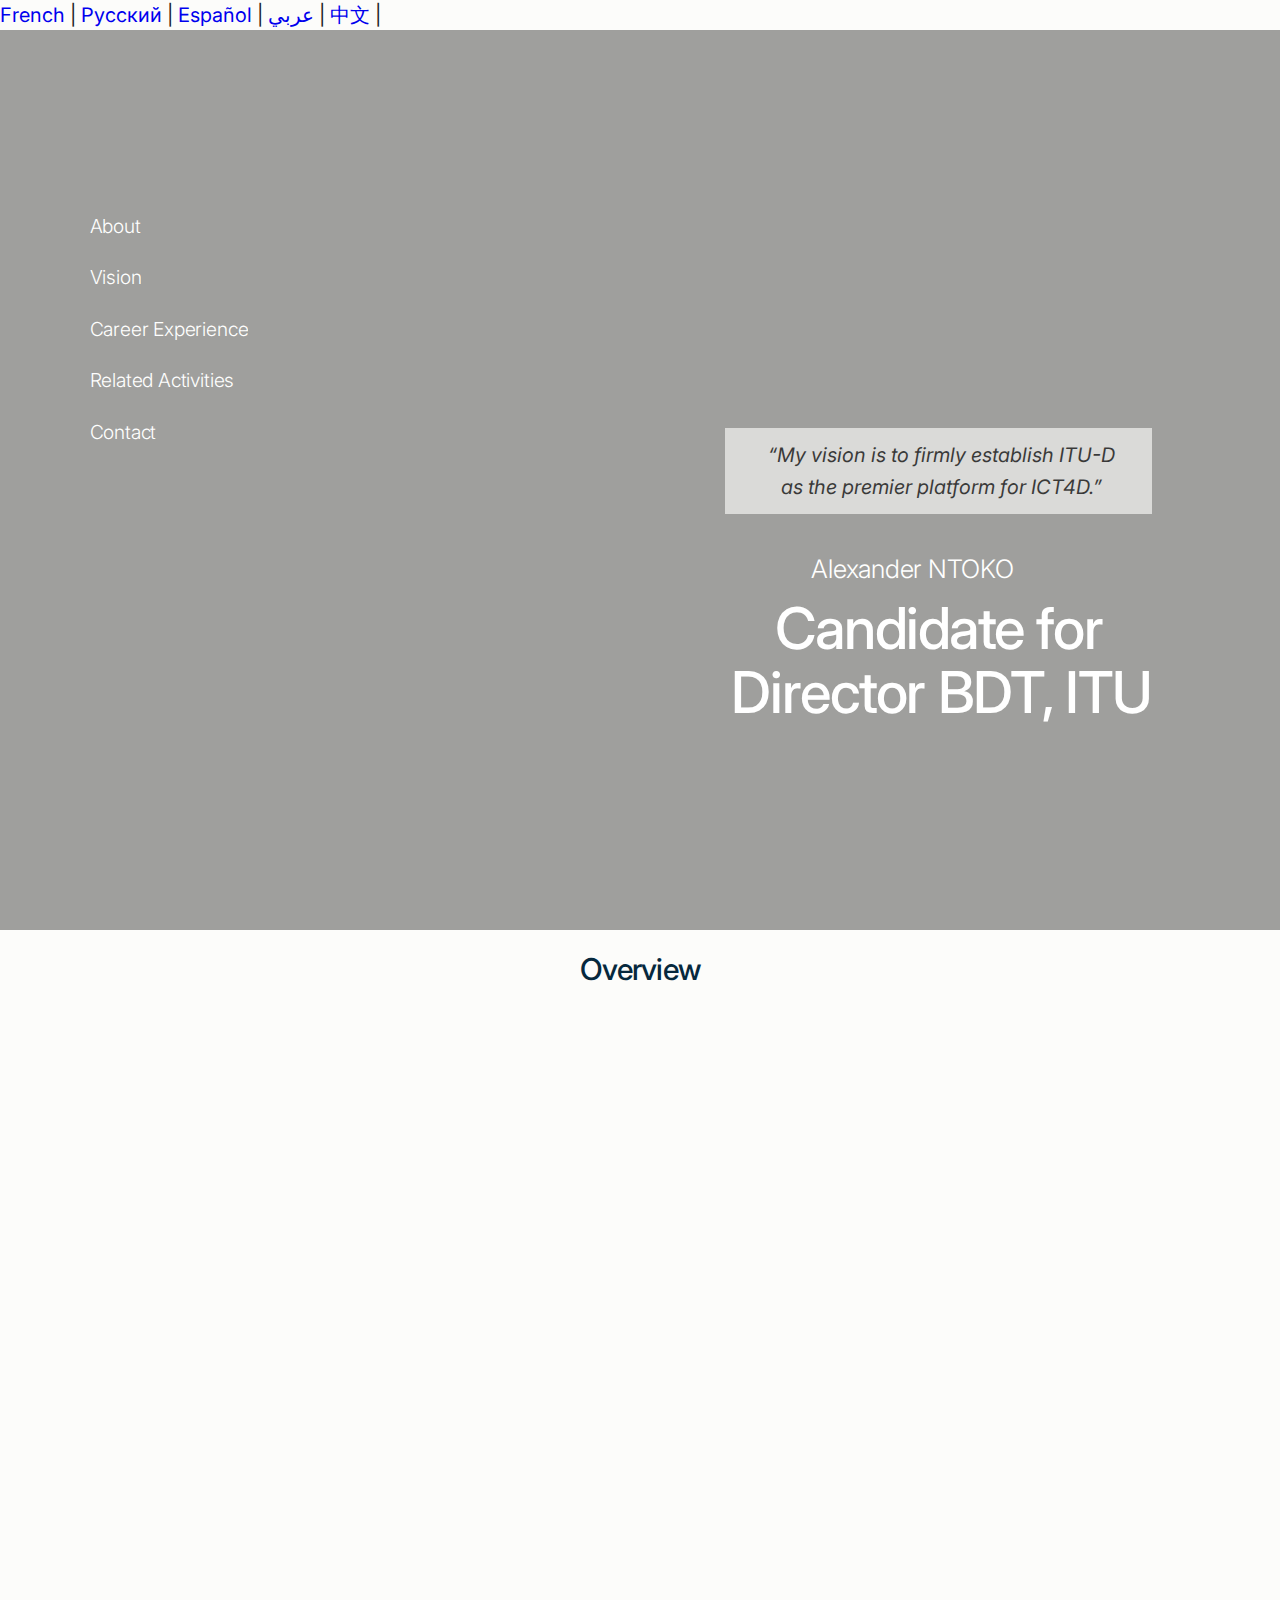
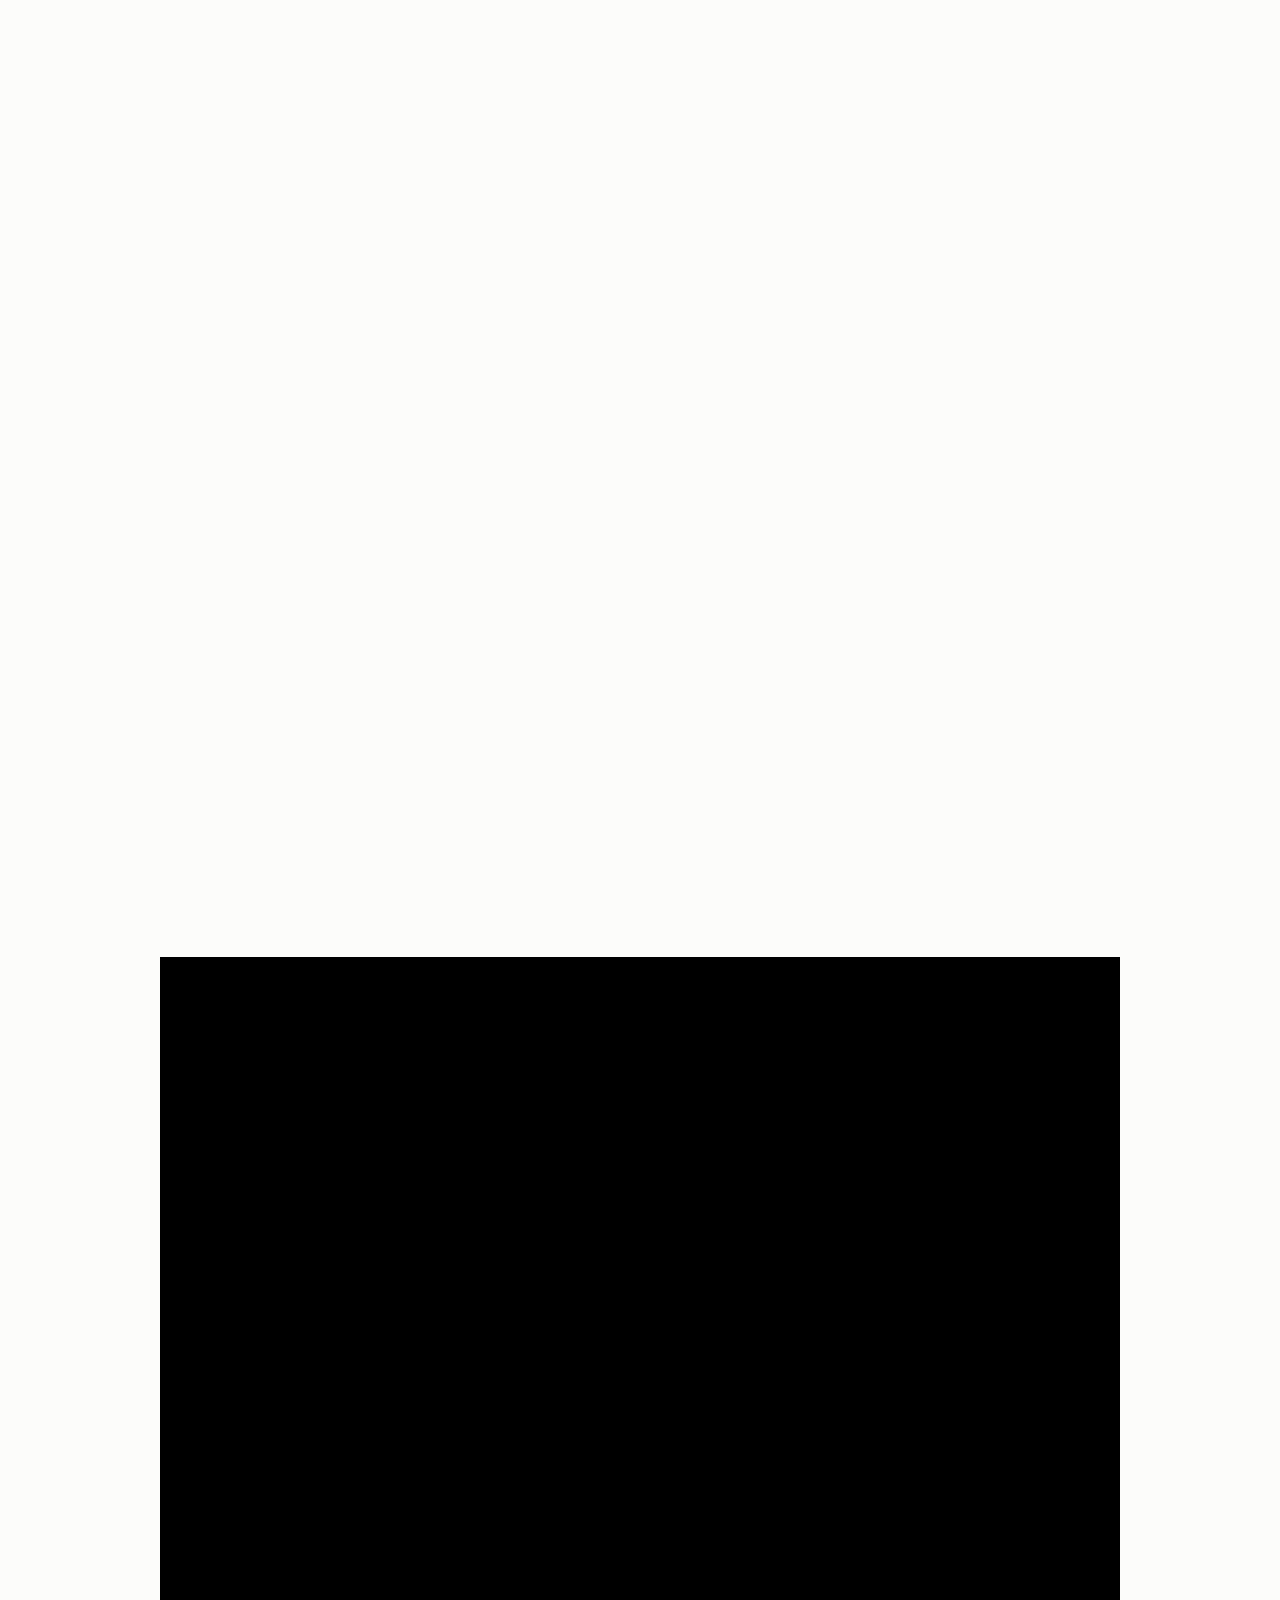
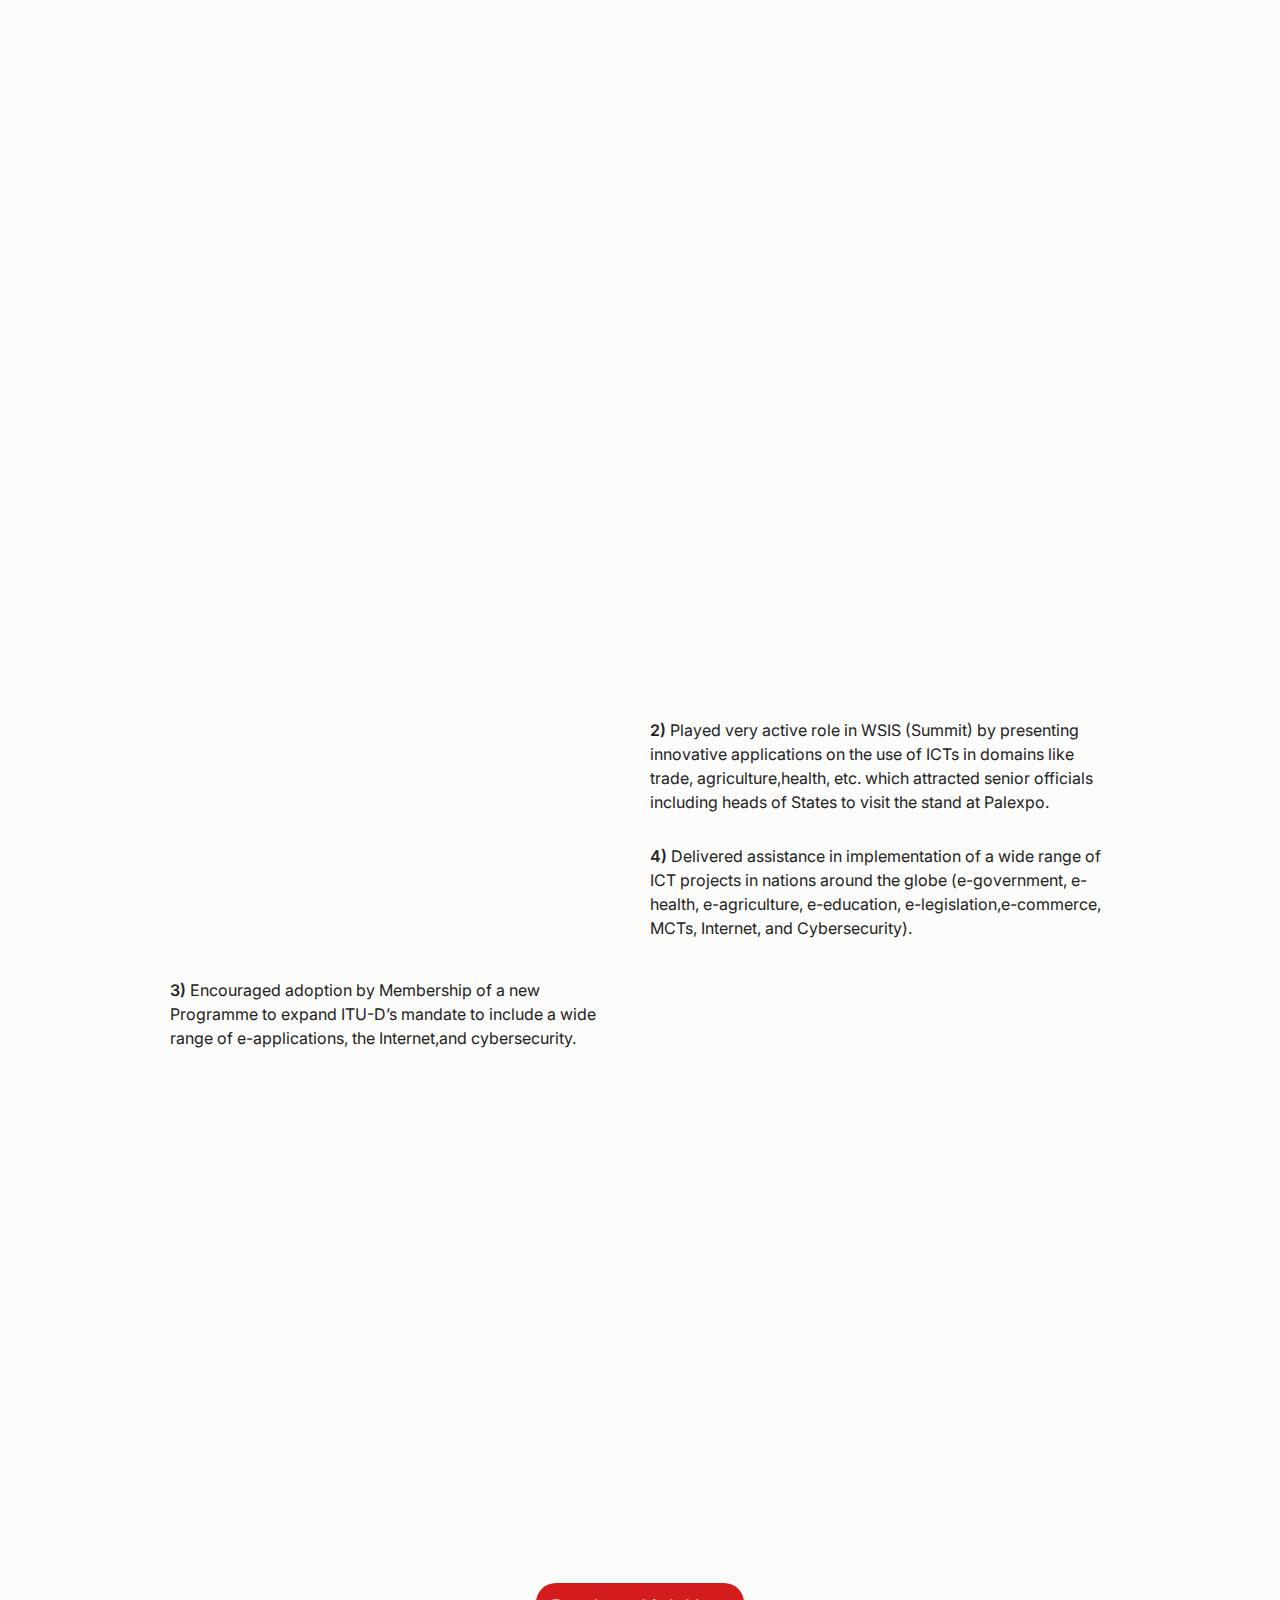
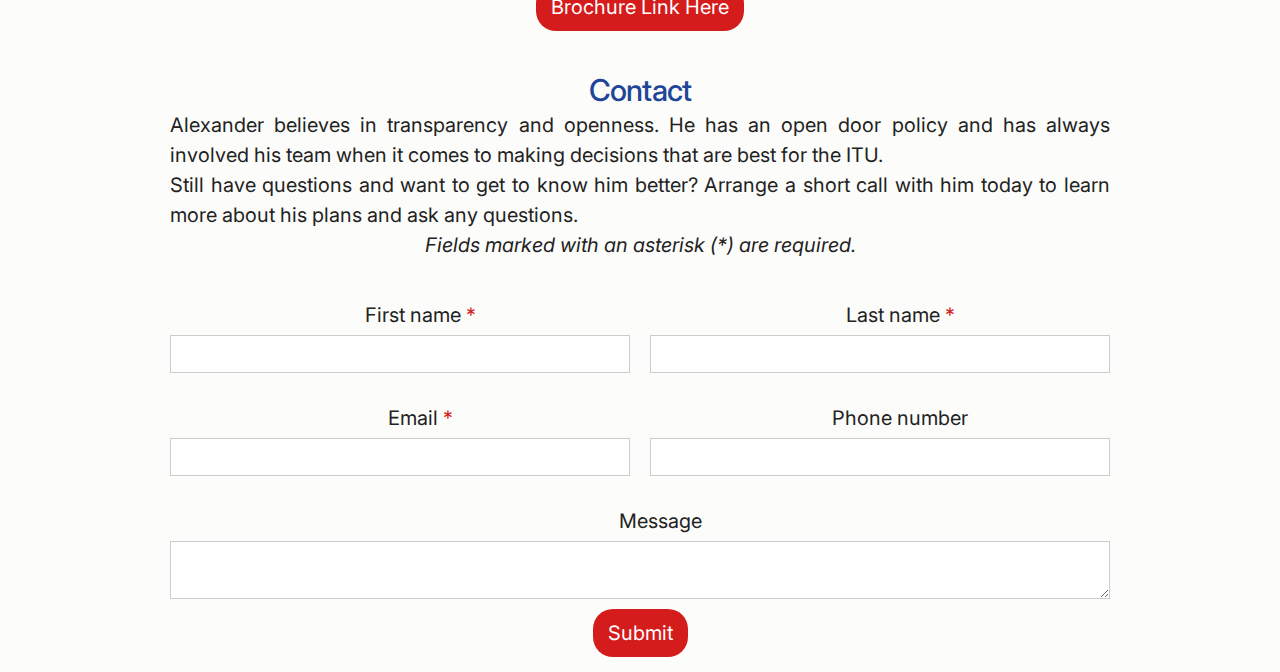
==== commit 195f1b8e: "removed career menu" ====
--- a/index.html
+++ b/index.html
@@ -50,9 +50,6 @@
                <a href="#feature-section-vision" class="navigation-item w-inline-block">
                   <div>Vision</div>
                </a>
-               <a href="#feature-section-careear-h" class="navigation-item w-inline-block">
-                  <div>Career Highlights</div>
-               </a>
                <a href="#feature-section-careear-exp" class="navigation-item w-inline-block">
                   <div>Career Experience</div>
                </a>
@@ -209,7 +206,7 @@
          </div>
       </div>
       <div class="section-5 wf-section">
-         <div class="w-container"><img src="https://uploads-ssl.webflow.com/62923c5ffb74e33b0d06f39a/629d318e7d66dd90b459bfd6_A%20Ntoko%20final%20Edit%2012_page8_image40.jpg" loading="lazy" sizes="(max-width: 767px) 100vw, (max-width: 991px) 728px, 940px" srcset="https://uploads-ssl.webflow.com/62923c5ffb74e33b0d06f39a/629d318e7d66dd90b459bfd6_A%20Ntoko%20final%20Edit%2012_page8_image40-p-500.jpeg 500w, https://uploads-ssl.webflow.com/62923c5ffb74e33b0d06f39a/629d318e7d66dd90b459bfd6_A%20Ntoko%20final%20Edit%2012_page8_image40-p-800.jpeg 800w, https://uploads-ssl.webflow.com/62923c5ffb74e33b0d06f39a/629d318e7d66dd90b459bfd6_A%20Ntoko%20final%20Edit%2012_page8_image40-p-1080.jpeg 1080w, https://uploads-ssl.webflow.com/62923c5ffb74e33b0d06f39a/629d318e7d66dd90b459bfd6_A%20Ntoko%20final%20Edit%2012_page8_image40-p-1600.jpeg 1600w, https://uploads-ssl.webflow.com/62923c5ffb74e33b0d06f39a/629d318e7d66dd90b459bfd6_A%20Ntoko%20final%20Edit%2012_page8_image40-p-2000.jpeg 2000w, https://uploads-ssl.webflow.com/62923c5ffb74e33b0d06f39a/629d318e7d66dd90b459bfd6_A%20Ntoko%20final%20Edit%2012_page8_image40.jpg 2599w" alt="" class="image-31"/></div>
+         <div class="w-container"><img src="./docs/210mmX210mm VA_N4BDT.pdf" alt="" class="image-31"/></div>
       </div>
       <div class="section-3 wf-section"><a href="https://uploads-ssl.webflow.com/62923c5ffb74e33b0d06f39a/62a369ea98fe0cd301081d60_A%20Ntoko%20final%20Edit%2014-compressed.pdf" class="button-15 w-button">Brochure Link Here</a></div>
       <section id="contact-formreal" class="contact-form wf-section">
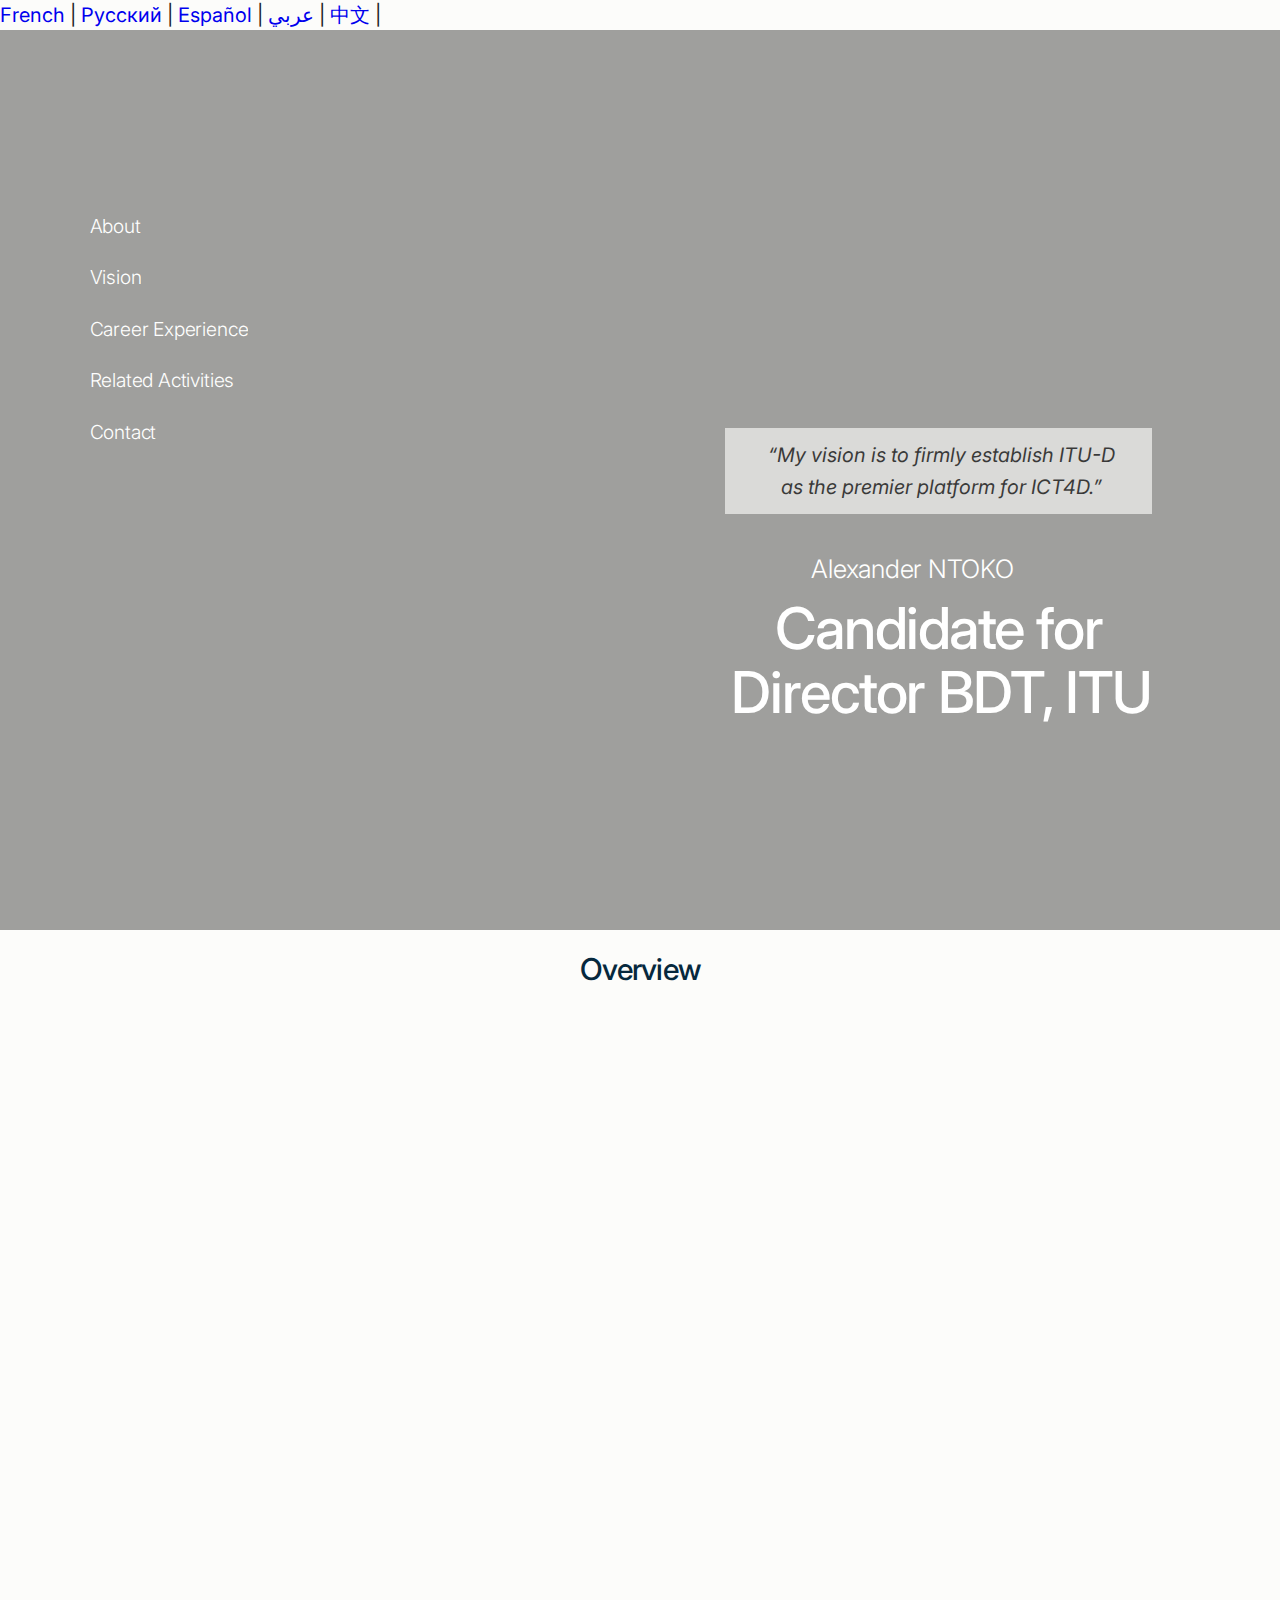
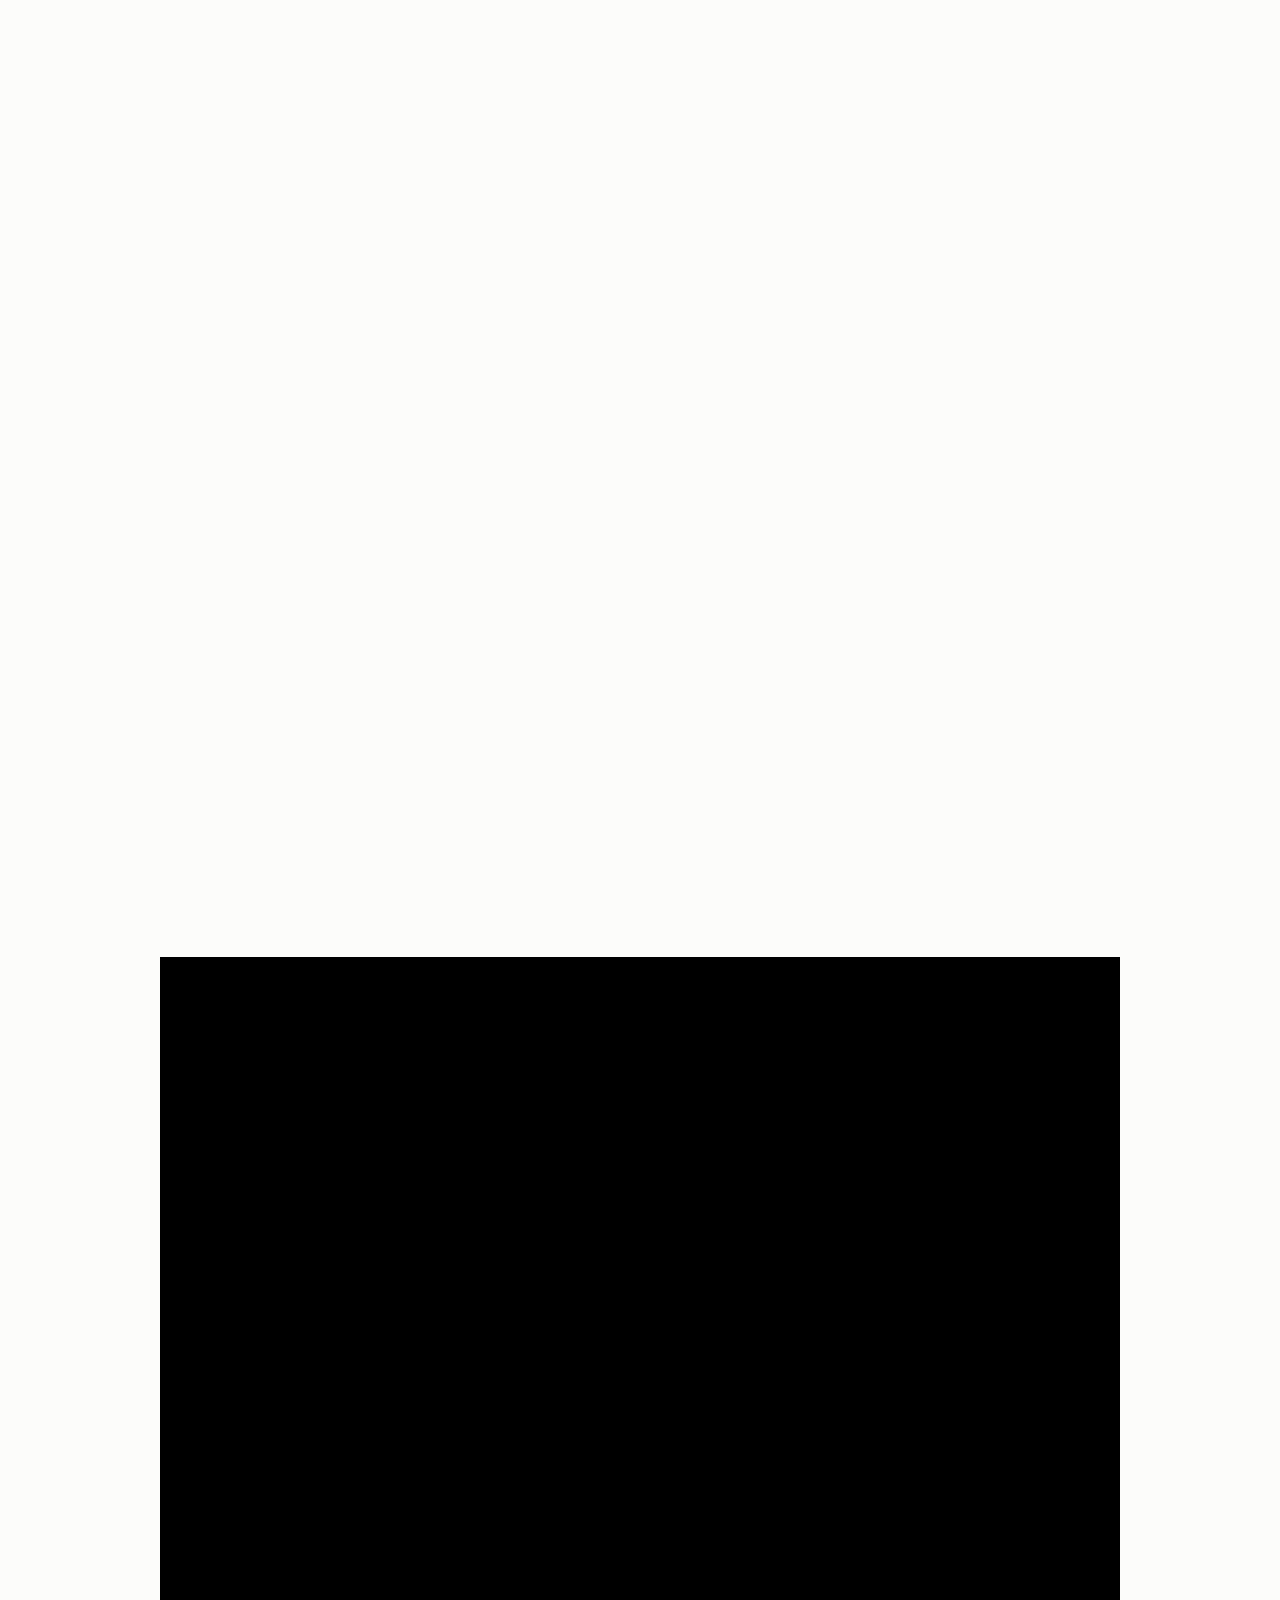
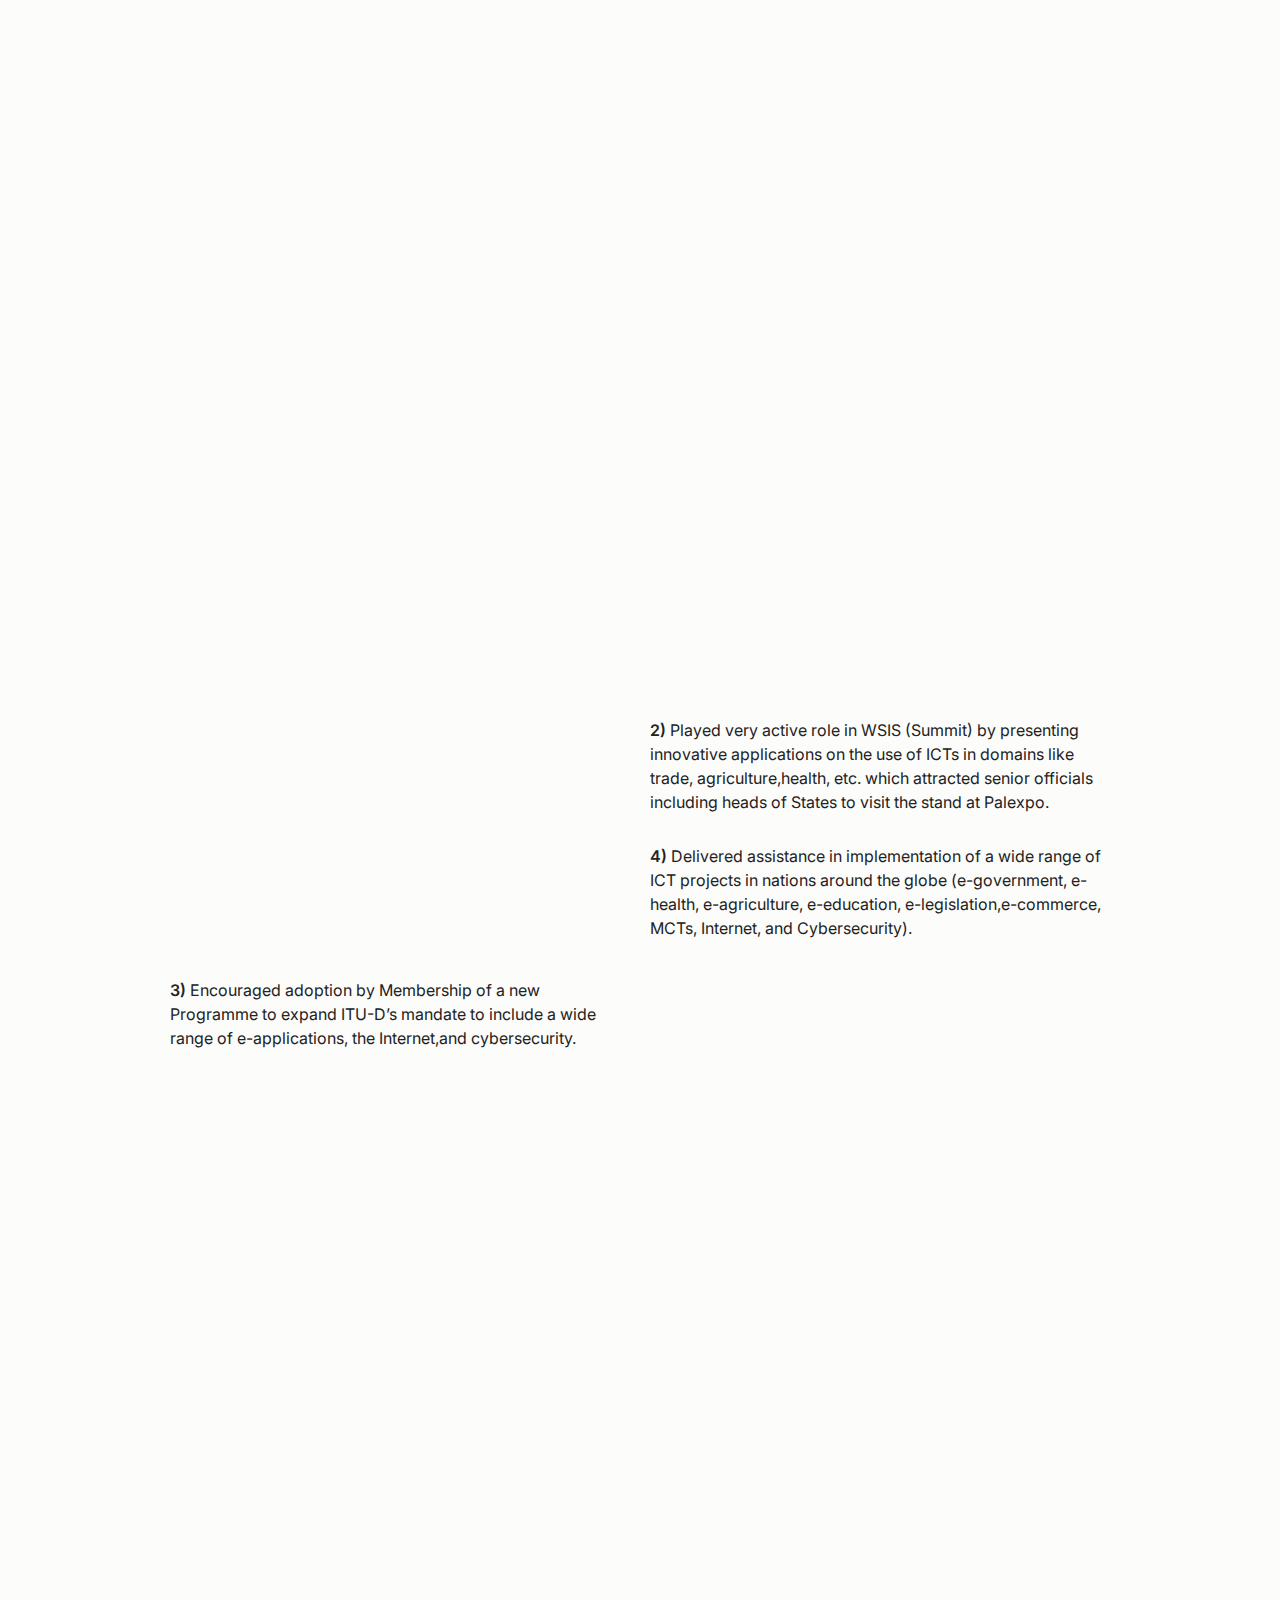
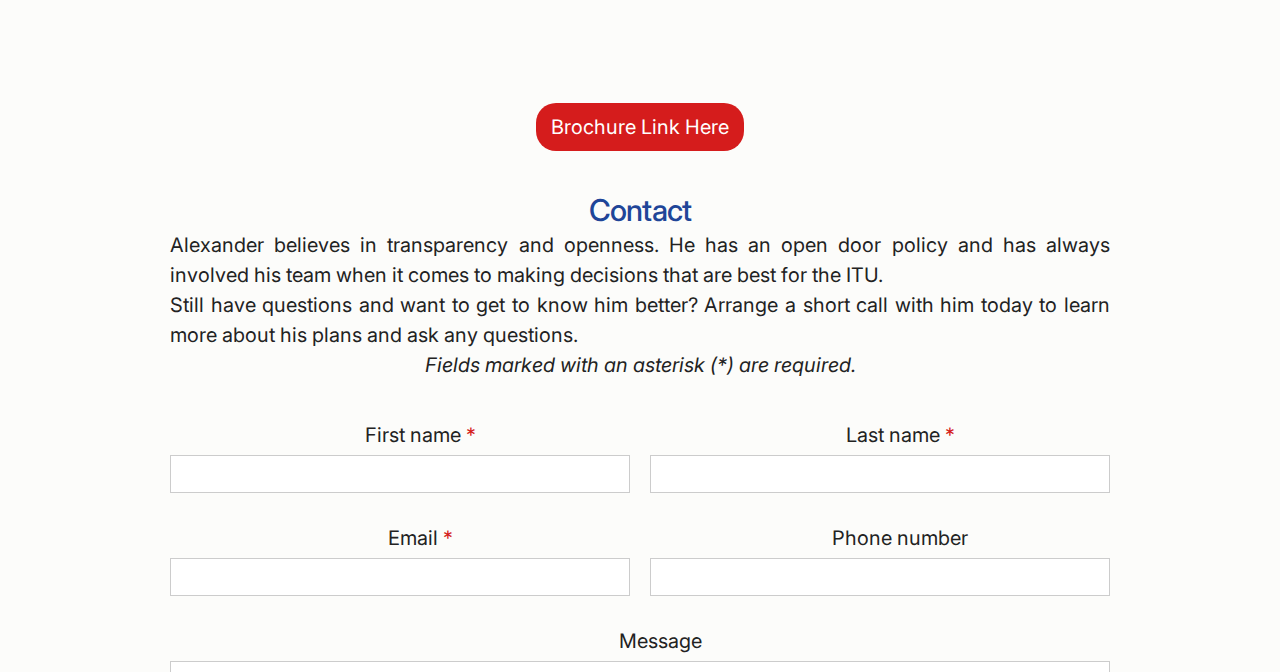
==== commit 07b37aa0: "responsive" ====
--- a/index.html
+++ b/index.html
@@ -19,7 +19,23 @@
       <link href="./img/me_32.png" rel="shortcut icon" type="image/x-icon"/>
       <link href="./img/me_34.png" rel="apple-touch-icon"/>
 	 <!-- Global site tag (gtag.js) - Google Analytics -->
-<script async src="https://www.googletagmanager.com/gtag/js?id=G-01RF26GNM0"></script>
+    <!-- Google tag (gtag.js) -->
+<script async src="https://www.googletagmanager.com/gtag/js?id=G-9W1W642P33"></script>
+<script>
+  window.dataLayer = window.dataLayer || [];
+  function gtag(){dataLayer.push(arguments);}
+  gtag('js', new Date());
+
+  gtag('config', 'G-9W1W642P33');
+</script>
+<!-- Google Tag Manager -->
+<script>(function(w,d,s,l,i){w[l]=w[l]||[];w[l].push({'gtm.start':
+   new Date().getTime(),event:'gtm.js'});var f=d.getElementsByTagName(s)[0],
+   j=d.createElement(s),dl=l!='dataLayer'?'&l='+l:'';j.async=true;j.src=
+   'https://www.googletagmanager.com/gtm.js?id='+i+dl;f.parentNode.insertBefore(j,f);
+   })(window,document,'script','dataLayer','GTM-K59KP96');</script>
+   <!-- End Google Tag Manager -->
+<!-- <script async src="https://www.googletagmanager.com/gtag/js?id=G-01RF26GNM0"></script> -->
 <script>
   window.dataLayer = window.dataLayer || [];
   function gtag(){dataLayer.push(arguments);}
@@ -29,6 +45,10 @@
 </script>
    </head>
    <body>
+      <!-- Google Tag Manager (noscript) -->
+<noscript><iframe src="https://www.googletagmanager.com/ns.html?id=GTM-K59KP96"
+   height="0" width="0" style="display:none;visibility:hidden"></iframe></noscript>
+   <!-- End Google Tag Manager (noscript) -->
       <nav>
          <a href="https://fr.n4bdt.org">French</a> |
          <a href="https://ru.n4bdt.org">Русский</a> |
@@ -208,7 +228,7 @@
       <div class="section-5 wf-section">
          <div class="w-container"><img src="./docs/210mmX210mm VA_N4BDT.pdf" alt="" class="image-31"/></div>
       </div>
-      <div class="section-3 wf-section"><a href="https://uploads-ssl.webflow.com/62923c5ffb74e33b0d06f39a/62a369ea98fe0cd301081d60_A%20Ntoko%20final%20Edit%2014-compressed.pdf" class="button-15 w-button">Brochure Link Here</a></div>
+      <div class="section-3 wf-section"><a href="./docs/brochure_en.pdf" class="button-15 w-button">Brochure Link Here</a></div>
       <section id="contact-formreal" class="contact-form wf-section">
          <div class="w-container">
             <h2 class="heading-35">Contact</h2>
--- a/styles/main.css
+++ b/styles/main.css
@@ -10,6 +10,7 @@
 @font-face{font-family:'webflow-icons';src:url("[data-uri]") format('truetype');font-weight:normal;font-style:normal}[class^="w-icon-"],[class*=" w-icon-"]{font-family:'webflow-icons' !important;speak:none;font-style:normal;font-weight:normal;font-variant:normal;text-transform:none;line-height:1;-webkit-font-smoothing:antialiased;-moz-osx-font-smoothing:grayscale}.w-icon-slider-right:before{content:"\e600"}.w-icon-slider-left:before{content:"\e601"}.w-icon-nav-menu:before{content:"\e602"}.w-icon-arrow-down:before,.w-icon-dropdown-toggle:before{content:"\e603"}.w-icon-file-upload-remove:before{content:"\e900"}.w-icon-file-upload-icon:before{content:"\e903"}*{-webkit-box-sizing:border-box;-moz-box-sizing:border-box;box-sizing:border-box}html{height:100%}body{margin:0;min-height:100%;background-color:#fff;font-family:Arial,sans-serif;font-size:14px;line-height:20px;color:#333}img{max-width:100%;vertical-align:middle;display:inline-block}html.w-mod-touch *{background-attachment:scroll !important}.w-block{display:block}.w-inline-block{max-width:100%;display:inline-block}.w-clearfix:before,.w-clearfix:after{content:" ";display:table;grid-column-start:1;grid-row-start:1;grid-column-end:2;grid-row-end:2}.w-clearfix:after{clear:both}.w-hidden{display:none}.w-button{display:inline-block;padding:9px 15px;background-color:#3898EC;color:white;border:0;line-height:inherit;text-decoration:none;cursor:pointer;border-radius:0}input.w-button{-webkit-appearance:button}html[data-w-dynpage] [data-w-cloak]{color:transparent !important}
 h1,h2,h3,h4,h5,h6{font-weight:bold;margin-bottom:10px}h1{font-size:38px;line-height:44px;margin-top:20px}h2{font-size:32px;line-height:36px;margin-top:20px}
 h3{font-size:24px;line-height:30px;margin-top:20px}h4{font-size:18px;line-height:24px;margin-top:10px}h5{font-size:14px;line-height:20px;margin-top:10px}h6{font-size:12px;line-height:18px;margin-top:10px}p{margin-top:0;margin-bottom:10px}blockquote{margin:0 0 10px 0;padding:10px 20px;border-left:5px solid #E2E2E2;font-size:18px;line-height:22px}figure{margin:0;margin-bottom:10px}figcaption{margin-top:5px;text-align:center}ul,ol{margin-top:0;margin-bottom:10px;padding-left:40px}.w-list-unstyled{padding-left:0;list-style:none}.w-embed:before,.w-embed:after{content:" ";display:table;grid-column-start:1;grid-row-start:1;grid-column-end:2;grid-row-end:2}.w-embed:after{clear:both}.w-video{width:100%;position:relative;padding:0}.w-video iframe,.w-video object,.w-video embed{position:absolute;top:0;left:0;width:100%;height:100%;border:none}fieldset{padding:0;margin:0;border:0}button,html input[type='button'],input[type='reset']{border:0;cursor:pointer;-webkit-appearance:button}.w-form{margin:0 0 15px}.w-form-done{display:none;padding:20px;text-align:center;background-color:#dddddd}.w-form-fail{display:none;margin-top:10px;padding:10px;background-color:#ffdede}label{display:block;margin-bottom:5px;font-weight:bold}.w-input,.w-select{display:block;width:100%;height:38px;padding:8px 12px;margin-bottom:10px;font-size:14px;line-height:1.42857143;color:#333333;vertical-align:middle;background-color:#ffffff;border:1px solid #cccccc}.w-input:-moz-placeholder,.w-select:-moz-placeholder{color:#999}.w-input::-moz-placeholder,.w-select::-moz-placeholder{color:#999;opacity:1}.w-input:-ms-input-placeholder,.w-select:-ms-input-placeholder{color:#999}.w-input::-webkit-input-placeholder,.w-select::-webkit-input-placeholder{color:#999}.w-input:focus,.w-select:focus{border-color:#3898EC;outline:0}.w-input[disabled],.w-select[disabled],.w-input[readonly],.w-select[readonly],fieldset[disabled] .w-input,fieldset[disabled] .w-select{cursor:not-allowed;background-color:#eeeeee}textarea.w-input,textarea.w-select{height:auto}.w-select{background-color:#f3f3f3}.w-select[multiple]{height:auto}.w-form-label{display:inline-block;cursor:pointer;font-weight:normal;margin-bottom:0}.w-radio{display:block;margin-bottom:5px;padding-left:20px}.w-radio:before,.w-radio:after{content:" ";display:table;grid-column-start:1;grid-row-start:1;grid-column-end:2;grid-row-end:2}.w-radio:after{clear:both}.w-radio-input{margin:4px 0 0;margin-top:1px \9;line-height:normal;float:left;margin-left:-20px}.w-radio-input{margin-top:3px}.w-file-upload{display:block;margin-bottom:10px}.w-file-upload-input{width:.1px;height:.1px;opacity:0;overflow:hidden;position:absolute;z-index:-100}.w-file-upload-default,.w-file-upload-uploading,.w-file-upload-success{display:inline-block;color:#333333}.w-file-upload-error{display:block;margin-top:10px}.w-file-upload-default.w-hidden,.w-file-upload-uploading.w-hidden,.w-file-upload-error.w-hidden,.w-file-upload-success.w-hidden{display:none}.w-file-upload-uploading-btn{display:flex;font-size:14px;font-weight:normal;cursor:pointer;margin:0;padding:8px 12px;border:1px solid #cccccc;background-color:#fafafa}.w-file-upload-file{display:flex;flex-grow:1;justify-content:space-between;margin:0;padding:8px 9px 8px 11px;border:1px solid #cccccc;background-color:#fafafa}.w-file-upload-file-name{font-size:14px;font-weight:normal;display:block}.w-file-remove-link{margin-top:3px;margin-left:10px;width:auto;height:auto;padding:3px;display:block;cursor:pointer}.w-icon-file-upload-remove{margin:auto;font-size:10px}.w-file-upload-error-msg{display:inline-block;color:#ea384c;padding:2px 0}.w-file-upload-info{display:inline-block;line-height:38px;padding:0 12px}.w-file-upload-label{display:inline-block;font-size:14px;font-weight:normal;cursor:pointer;margin:0;padding:8px 12px;border:1px solid #cccccc;background-color:#fafafa}.w-icon-file-upload-icon,.w-icon-file-upload-uploading{display:inline-block;margin-right:8px;width:20px}.w-icon-file-upload-uploading{height:20px}.w-container{margin-left:auto;margin-right:auto;max-width:940px}.w-container:before,.w-container:after{content:" ";display:table;grid-column-start:1;grid-row-start:1;grid-column-end:2;grid-row-end:2}.w-container:after{clear:both}.w-container .w-row{margin-left:-10px;margin-right:-10px}.w-row:before,.w-row:after{content:" ";display:table;grid-column-start:1;grid-row-start:1;grid-column-end:2;grid-row-end:2}.w-row:after{clear:both}.w-row .w-row{margin-left:0;margin-right:0}.w-col{position:relative;float:left;width:100%;min-height:1px;padding-left:10px;padding-right:10px}.w-col .w-col{padding-left:0;padding-right:0}.w-col-1{width:8.33333333%}.w-col-2{width:16.66666667%}.w-col-3{width:25%}.w-col-4{width:33.33333333%}.w-col-5{width:41.66666667%}.w-col-6{width:50%}.w-col-7{width:58.33333333%}.w-col-8{width:66.66666667%}.w-col-9{width:75%}.w-col-10{width:83.33333333%}.w-col-11{width:91.66666667%}.w-col-12{width:100%}.w-hidden-main{display:none !important}@media screen and (max-width:991px){.w-container{max-width:728px}.w-hidden-main{display:inherit !important}.w-hidden-medium{display:none !important}.w-col-medium-1{width:8.33333333%}.w-col-medium-2{width:16.66666667%}.w-col-medium-3{width:25%}.w-col-medium-4{width:33.33333333%}.w-col-medium-5{width:41.66666667%}.w-col-medium-6{width:50%}.w-col-medium-7{width:58.33333333%}.w-col-medium-8{width:66.66666667%}.w-col-medium-9{width:75%}.w-col-medium-10{width:83.33333333%}.w-col-medium-11{width:91.66666667%}.w-col-medium-12{width:100%}.w-col-stack{width:100%;left:auto;right:auto}}@media screen and (max-width:767px){.w-hidden-main{display:inherit !important}.w-hidden-medium{display:inherit !important}.w-hidden-small{display:none !important}.w-row,.w-container .w-row{margin-left:0;margin-right:0}.w-col{width:100%;left:auto;right:auto}.w-col-small-1{width:8.33333333%}.w-col-small-2{width:16.66666667%}.w-col-small-3{width:25%}.w-col-small-4{width:33.33333333%}.w-col-small-5{width:41.66666667%}.w-col-small-6{width:50%}.w-col-small-7{width:58.33333333%}.w-col-small-8{width:66.66666667%}.w-col-small-9{width:75%}.w-col-small-10{width:83.33333333%}.w-col-small-11{width:91.66666667%}.w-col-small-12{width:100%}}@media screen and (max-width:479px){.w-container{max-width:none}.w-hidden-main{display:inherit !important}.w-hidden-medium{display:inherit !important}.w-hidden-small{display:inherit !important}.w-hidden-tiny{display:none !important}.w-col{width:100%}.w-col-tiny-1{width:8.33333333%}.w-col-tiny-2{width:16.66666667%}.w-col-tiny-3{width:25%}.w-col-tiny-4{width:33.33333333%}.w-col-tiny-5{width:41.66666667%}.w-col-tiny-6{width:50%}.w-col-tiny-7{width:58.33333333%}.w-col-tiny-8{width:66.66666667%}.w-col-tiny-9{width:75%}.w-col-tiny-10{width:83.33333333%}.w-col-tiny-11{width:91.66666667%}.w-col-tiny-12{width:100%}}.w-widget{position:relative}.w-widget-map{width:100%;height:400px}.w-widget-map label{width:auto;display:inline}.w-widget-map img{max-width:inherit}.w-widget-map .gm-style-iw{text-align:center}.w-widget-map .gm-style-iw>button{display:none !important}.w-widget-twitter{overflow:hidden}.w-widget-twitter-count-shim{display:inline-block;vertical-align:top;position:relative;width:28px;height:20px;text-align:center;background:white;border:#758696 solid 1px;border-radius:3px}.w-widget-twitter-count-shim *{pointer-events:none;-webkit-user-select:none;-moz-user-select:none;-ms-user-select:none;user-select:none}.w-widget-twitter-count-shim .w-widget-twitter-count-inner{position:relative;font-size:15px;line-height:12px;text-align:center;color:#999;font-family:serif}.w-widget-twitter-count-shim .w-widget-twitter-count-clear{position:relative;display:block}.w-widget-twitter-count-shim.w--large{width:36px;height:28px}.w-widget-twitter-count-shim.w--large .w-widget-twitter-count-inner{font-size:18px;line-height:18px}.w-widget-twitter-count-shim:not(.w--vertical){margin-left:5px;margin-right:8px}.w-widget-twitter-count-shim:not(.w--vertical).w--large{margin-left:6px}.w-widget-twitter-count-shim:not(.w--vertical):before,.w-widget-twitter-count-shim:not(.w--vertical):after{top:50%;left:0;border:solid transparent;content:' ';height:0;width:0;position:absolute;pointer-events:none}.w-widget-twitter-count-shim:not(.w--vertical):before{border-color:rgba(117,134,150,0);border-right-color:#5d6c7b;border-width:4px;margin-left:-9px;margin-top:-4px}.w-widget-twitter-count-shim:not(.w--vertical).w--large:before{border-width:5px;margin-left:-10px;margin-top:-5px}.w-widget-twitter-count-shim:not(.w--vertical):after{border-color:rgba(255,255,255,0);border-right-color:white;border-width:4px;margin-left:-8px;margin-top:-4px}.w-widget-twitter-count-shim:not(.w--vertical).w--large:after{border-width:5px;margin-left:-9px;margin-top:-5px}.w-widget-twitter-count-shim.w--vertical{width:61px;height:33px;margin-bottom:8px}.w-widget-twitter-count-shim.w--vertical:before,.w-widget-twitter-count-shim.w--vertical:after{top:100%;left:50%;border:solid transparent;content:' ';height:0;width:0;position:absolute;pointer-events:none}.w-widget-twitter-count-shim.w--vertical:before{border-color:rgba(117,134,150,0);border-top-color:#5d6c7b;border-width:5px;margin-left:-5px}.w-widget-twitter-count-shim.w--vertical:after{border-color:rgba(255,255,255,0);border-top-color:white;border-width:4px;margin-left:-4px}.w-widget-twitter-count-shim.w--vertical .w-widget-twitter-count-inner{font-size:18px;line-height:22px}.w-widget-twitter-count-shim.w--vertical.w--large{width:76px}.w-background-video{position:relative;overflow:hidden;height:500px;color:white}.w-background-video>video{background-size:cover;background-position:50% 50%;position:absolute;margin:auto;width:100%;height:100%;right:-100%;bottom:-100%;top:-100%;left:-100%;object-fit:cover;z-index:-100}.w-background-video>video::-webkit-media-controls-start-playback-button{display:none !important;-webkit-appearance:none}.w-background-video--control{position:absolute;bottom:1em;right:1em;background-color:transparent;padding:0}.w-background-video--control>[hidden]{display:none !important}.w-slider{position:relative;height:300px;text-align:center;background:#dddddd;clear:both;-webkit-tap-highlight-color:rgba(0,0,0,0);tap-highlight-color:rgba(0,0,0,0)}.w-slider-mask{position:relative;display:block;overflow:hidden;z-index:1;left:0;right:0;height:100%;white-space:nowrap}.w-slide{position:relative;display:inline-block;vertical-align:top;width:100%;height:100%;white-space:normal;text-align:left}.w-slider-nav{position:absolute;z-index:2;top:auto;right:0;bottom:0;left:0;margin:auto;padding-top:10px;height:40px;text-align:center;-webkit-tap-highlight-color:rgba(0,0,0,0);tap-highlight-color:rgba(0,0,0,0)}.w-slider-nav.w-round>div{border-radius:100%}.w-slider-nav.w-num>div{width:auto;height:auto;padding:.2em .5em;font-size:inherit;line-height:inherit}.w-slider-nav.w-shadow>div{box-shadow:0 0 3px rgba(51,51,51,0.4)}.w-slider-nav-invert{color:#fff}.w-slider-nav-invert>div{background-color:rgba(34,34,34,0.4)}.w-slider-nav-invert>div.w-active{background-color:#222}.w-slider-dot{position:relative;display:inline-block;width:1em;height:1em;background-color:rgba(255,255,255,0.4);cursor:pointer;margin:0 3px .5em;transition:background-color 100ms,color 100ms}.w-slider-dot.w-active{background-color:#fff}.w-slider-dot:focus{outline:none;box-shadow:0 0 0 2px #fff}.w-slider-dot:focus.w-active{box-shadow:none}.w-slider-arrow-left,.w-slider-arrow-right{position:absolute;width:80px;top:0;right:0;bottom:0;left:0;margin:auto;cursor:pointer;overflow:hidden;color:white;font-size:40px;-webkit-tap-highlight-color:rgba(0,0,0,0);tap-highlight-color:rgba(0,0,0,0);-webkit-user-select:none;-moz-user-select:none;-ms-user-select:none;user-select:none}.w-slider-arrow-left [class^='w-icon-'],.w-slider-arrow-right [class^='w-icon-'],.w-slider-arrow-left [class*=' w-icon-'],.w-slider-arrow-right [class*=' w-icon-']{position:absolute}.w-slider-arrow-left:focus,.w-slider-arrow-right:focus{outline:0}.w-slider-arrow-left{z-index:3;right:auto}.w-slider-arrow-right{z-index:4;left:auto}.w-icon-slider-left,.w-icon-slider-right{top:0;right:0;bottom:0;left:0;margin:auto;width:1em;height:1em}.w-slider-aria-label{border:0;clip:rect(0 0 0 0);height:1px;margin:-1px;overflow:hidden;padding:0;position:absolute;width:1px}.w-slider-force-show{display:block !important}.w-dropdown{display:inline-block;position:relative;text-align:left;margin-left:auto;margin-right:auto;z-index:900}.w-dropdown-btn,.w-dropdown-toggle,.w-dropdown-link{position:relative;vertical-align:top;text-decoration:none;color:#222222;padding:20px;text-align:left;margin-left:auto;margin-right:auto;white-space:nowrap}.w-dropdown-toggle{-webkit-user-select:none;-moz-user-select:none;-ms-user-select:none;user-select:none;display:inline-block;cursor:pointer;padding-right:40px}.w-dropdown-toggle:focus{outline:0}.w-icon-dropdown-toggle{position:absolute;top:0;right:0;bottom:0;margin:auto;margin-right:20px;width:1em;height:1em}.w-dropdown-list{position:absolute;background:#dddddd;display:none;min-width:100%}.w-dropdown-list.w--open{display:block}.w-dropdown-link{padding:10px 20px;display:block;color:#222222}.w-dropdown-link.w--current{color:#0082f3}.w-dropdown-link:focus{outline:0}@media screen and (max-width:767px){.w-nav-brand{padding-left:10px}}.w-lightbox-backdrop{color:#000;cursor:auto;font-family:serif;font-size:medium;font-style:normal;font-variant:normal;font-weight:normal;letter-spacing:normal;line-height:normal;list-style:disc;text-align:start;text-indent:0;text-shadow:none;text-transform:none;visibility:visible;white-space:normal;word-break:normal;word-spacing:normal;word-wrap:normal;position:fixed;top:0;right:0;bottom:0;left:0;color:#fff;font-family:"Helvetica Neue",Helvetica,Ubuntu,"Segoe UI",Verdana,sans-serif;font-size:17px;line-height:1.2;font-weight:300;text-align:center;background:rgba(0,0,0,0.9);z-index:2000;outline:0;opacity:0;-webkit-user-select:none;-moz-user-select:none;-ms-user-select:none;-webkit-tap-highlight-color:transparent;-webkit-transform:translate(0, 0)}.w-lightbox-backdrop,.w-lightbox-container{height:100%;overflow:auto;-webkit-overflow-scrolling:touch}.w-lightbox-content{position:relative;height:100vh;overflow:hidden}.w-lightbox-view{position:absolute;width:100vw;height:100vh;opacity:0}.w-lightbox-view:before{content:"";height:100vh}.w-lightbox-group,.w-lightbox-group .w-lightbox-view,.w-lightbox-group .w-lightbox-view:before{height:86vh}.w-lightbox-frame,.w-lightbox-view:before{display:inline-block;vertical-align:middle}.w-lightbox-figure{position:relative;margin:0}.w-lightbox-group .w-lightbox-figure{cursor:pointer}.w-lightbox-img{width:auto;height:auto;max-width:none}.w-lightbox-image{display:block;float:none;max-width:100vw;max-height:100vh}.w-lightbox-group .w-lightbox-image{max-height:86vh}.w-lightbox-caption{position:absolute;right:0;bottom:0;left:0;padding:.5em 1em;background:rgba(0,0,0,0.4);text-align:left;text-overflow:ellipsis;white-space:nowrap;overflow:hidden}.w-lightbox-embed{position:absolute;top:0;right:0;bottom:0;left:0;width:100%;height:100%}.w-lightbox-control{position:absolute;top:0;width:4em;background-size:24px;background-repeat:no-repeat;background-position:center;cursor:pointer;-webkit-transition:all .3s;transition:all .3s}.w-lightbox-left{display:none;bottom:0;left:0;background-image:url("[data-uri]")}.w-lightbox-right{display:none;right:0;bottom:0;background-image:url("[data-uri]")}.w-lightbox-close{right:0;height:2.6em;background-image:url("[data-uri]");background-size:18px}.w-lightbox-strip{position:absolute;bottom:0;left:0;right:0;padding:0 1vh;line-height:0;white-space:nowrap;overflow-x:auto;overflow-y:hidden}.w-lightbox-item{display:inline-block;width:10vh;padding:2vh 1vh;box-sizing:content-box;cursor:pointer;-webkit-transform:translate3d(0, 0, 0)}.w-lightbox-active{opacity:.3}.w-lightbox-thumbnail{position:relative;height:10vh;background:#222;overflow:hidden}.w-lightbox-thumbnail-image{position:absolute;top:0;left:0}.w-lightbox-thumbnail .w-lightbox-tall{top:50%;width:100%;-webkit-transform:translate(0, -50%);-ms-transform:translate(0, -50%);transform:translate(0, -50%)}.w-lightbox-thumbnail .w-lightbox-wide{left:50%;height:100%;-webkit-transform:translate(-50%, 0);-ms-transform:translate(-50%, 0);transform:translate(-50%, 0)}.w-lightbox-spinner{position:absolute;top:50%;left:50%;box-sizing:border-box;width:40px;height:40px;margin-top:-20px;margin-left:-20px;border:5px solid rgba(0,0,0,0.4);border-radius:50%;-webkit-animation:spin .8s infinite linear;animation:spin .8s infinite linear}.w-lightbox-spinner:after{content:"";position:absolute;top:-4px;right:-4px;bottom:-4px;left:-4px;border:3px solid transparent;border-bottom-color:#fff;border-radius:50%}.w-lightbox-hide{display:none}.w-lightbox-noscroll{overflow:hidden}@media (min-width:768px){.w-lightbox-content{height:96vh;margin-top:2vh}.w-lightbox-view,.w-lightbox-view:before{height:96vh}.w-lightbox-group,.w-lightbox-group .w-lightbox-view,.w-lightbox-group .w-lightbox-view:before{height:84vh}.w-lightbox-image{max-width:96vw;max-height:96vh}.w-lightbox-group .w-lightbox-image{max-width:82.3vw;max-height:84vh}.w-lightbox-left,.w-lightbox-right{display:block;opacity:.5}.w-lightbox-close{opacity:.8}.w-lightbox-control:hover{opacity:1}}.w-lightbox-inactive,.w-lightbox-inactive:hover{opacity:0}.w-richtext:before,.w-richtext:after{content:" ";display:table;grid-column-start:1;grid-row-start:1;grid-column-end:2;grid-row-end:2}.w-richtext:after{clear:both}.w-richtext[contenteditable="true"]:before,.w-richtext[contenteditable="true"]:after{white-space:initial}.w-richtext ol,.w-richtext ul{overflow:hidden}.w-richtext .w-richtext-figure-selected.w-richtext-figure-type-video div:after,.w-richtext .w-richtext-figure-selected[data-rt-type="video"] div:after{outline:2px solid #2895f7}.w-richtext .w-richtext-figure-selected.w-richtext-figure-type-image div,.w-richtext .w-richtext-figure-selected[data-rt-type="image"] div{outline:2px solid #2895f7}.w-richtext figure.w-richtext-figure-type-video>div:after,.w-richtext figure[data-rt-type="video"]>div:after{content:'';position:absolute;display:none;left:0;top:0;right:0;bottom:0}.w-richtext figure{position:relative;max-width:60%}.w-richtext figure>div:before{cursor:default !important}.w-richtext figure img{width:100%}.w-richtext figure figcaption.w-richtext-figcaption-placeholder{opacity:.6}.w-richtext figure div{font-size:0;color:transparent}.w-richtext figure.w-richtext-figure-type-image,.w-richtext figure[data-rt-type="image"]{display:table}.w-richtext figure.w-richtext-figure-type-image>div,.w-richtext figure[data-rt-type="image"]>div{display:inline-block}.w-richtext figure.w-richtext-figure-type-image>figcaption,.w-richtext figure[data-rt-type="image"]>figcaption{display:table-caption;caption-side:bottom}.w-richtext figure.w-richtext-figure-type-video,.w-richtext figure[data-rt-type="video"]{width:60%;height:0}.w-richtext figure.w-richtext-figure-type-video iframe,.w-richtext figure[data-rt-type="video"] iframe{position:absolute;top:0;left:0;width:100%;height:100%}.w-richtext figure.w-richtext-figure-type-video>div,.w-richtext figure[data-rt-type="video"]>div{width:100%}.w-richtext figure.w-richtext-align-center{margin-right:auto;margin-left:auto;clear:both}.w-richtext figure.w-richtext-align-center.w-richtext-figure-type-image>div,.w-richtext figure.w-richtext-align-center[data-rt-type="image"]>div{max-width:100%}.w-richtext figure.w-richtext-align-normal{clear:both}.w-richtext figure.w-richtext-align-fullwidth{width:100%;max-width:100%;text-align:center;clear:both;display:block;margin-right:auto;margin-left:auto}.w-richtext figure.w-richtext-align-fullwidth>div{display:inline-block;padding-bottom:inherit}.w-richtext figure.w-richtext-align-fullwidth>figcaption{display:block}.w-richtext figure.w-richtext-align-floatleft{float:left;margin-right:15px;clear:none}.w-richtext figure.w-richtext-align-floatright{float:right;margin-left:15px;clear:none}.w-nav{position:relative;background:#dddddd;z-index:1000}.w-nav:before,.w-nav:after{content:" ";display:table;grid-column-start:1;grid-row-start:1;grid-column-end:2;grid-row-end:2}.w-nav:after{clear:both}.w-nav-brand{position:relative;float:left;text-decoration:none;color:#333333}.w-nav-link{position:relative;display:inline-block;vertical-align:top;text-decoration:none;color:#222222;padding:20px;text-align:left;margin-left:auto;margin-right:auto}.w-nav-link.w--current{color:#0082f3}.w-nav-menu{position:relative;float:right}[data-nav-menu-open]{display:block !important;position:absolute;top:100%;left:0;right:0;background:#C8C8C8;text-align:center;overflow:visible;min-width:200px}.w--nav-link-open{display:block;position:relative}.w-nav-overlay{position:absolute;overflow:hidden;display:none;top:100%;left:0;right:0;width:100%}.w-nav-overlay [data-nav-menu-open]{top:0}.w-nav[data-animation="over-left"] .w-nav-overlay{width:auto}.w-nav[data-animation="over-left"] .w-nav-overlay,.w-nav[data-animation="over-left"] [data-nav-menu-open]{right:auto;z-index:1;top:0}.w-nav[data-animation="over-right"] .w-nav-overlay{width:auto}.w-nav[data-animation="over-right"] .w-nav-overlay,.w-nav[data-animation="over-right"] [data-nav-menu-open]{left:auto;z-index:1;top:0}.w-nav-button{position:relative;float:right;padding:18px;font-size:24px;display:none;cursor:pointer;-webkit-tap-highlight-color:rgba(0,0,0,0);tap-highlight-color:rgba(0,0,0,0);-webkit-user-select:none;-moz-user-select:none;-ms-user-select:none;user-select:none}.w-nav-button:focus{outline:0}.w-nav-button.w--open{background-color:#C8C8C8;color:white}.w-nav[data-collapse="all"] .w-nav-menu{display:none}.w-nav[data-collapse="all"] .w-nav-button{display:block}.w--nav-dropdown-open{display:block}.w--nav-dropdown-toggle-open{display:block}.w--nav-dropdown-list-open{position:static}@media screen and (max-width:991px){.w-nav[data-collapse="medium"] .w-nav-menu{display:none}.w-nav[data-collapse="medium"] .w-nav-button{display:block}}@media screen and (max-width:767px){.w-nav[data-collapse="small"] .w-nav-menu{display:none}.w-nav[data-collapse="small"] .w-nav-button{display:block}.w-nav-brand{padding-left:10px}}@media screen and (max-width:479px){.w-nav[data-collapse="tiny"] .w-nav-menu{display:none}.w-nav[data-collapse="tiny"] .w-nav-button{display:block}}.w-tabs{position:relative}.w-tabs:before,.w-tabs:after{content:" ";display:table;grid-column-start:1;grid-row-start:1;grid-column-end:2;grid-row-end:2}.w-tabs:after{clear:both}.w-tab-menu{position:relative}.w-tab-link{position:relative;display:inline-block;vertical-align:top;text-decoration:none;padding:9px 30px;text-align:left;cursor:pointer;color:#222222;background-color:#dddddd}.w-tab-link.w--current{background-color:#C8C8C8}.w-tab-link:focus{outline:0}.w-tab-content{position:relative;display:block;overflow:hidden}.w-tab-pane{position:relative;display:none}.w--tab-active{display:block}@media screen and (max-width:479px){.w-tab-link{display:block}}.w-ix-emptyfix:after{content:""}@keyframes spin{0%{transform:rotate(0deg)}100%{transform:rotate(360deg)}}.w-dyn-empty{padding:10px;background-color:#dddddd}.w-dyn-hide{display:none !important}.w-dyn-bind-empty{display:none !important}.w-condition-invisible{display:none !important}.wf-layout-layout{display:grid !important}.wf-layout-cell{display:flex !important}
+
 
 /* ==========================================================================
    Start of custom Webflow CSS
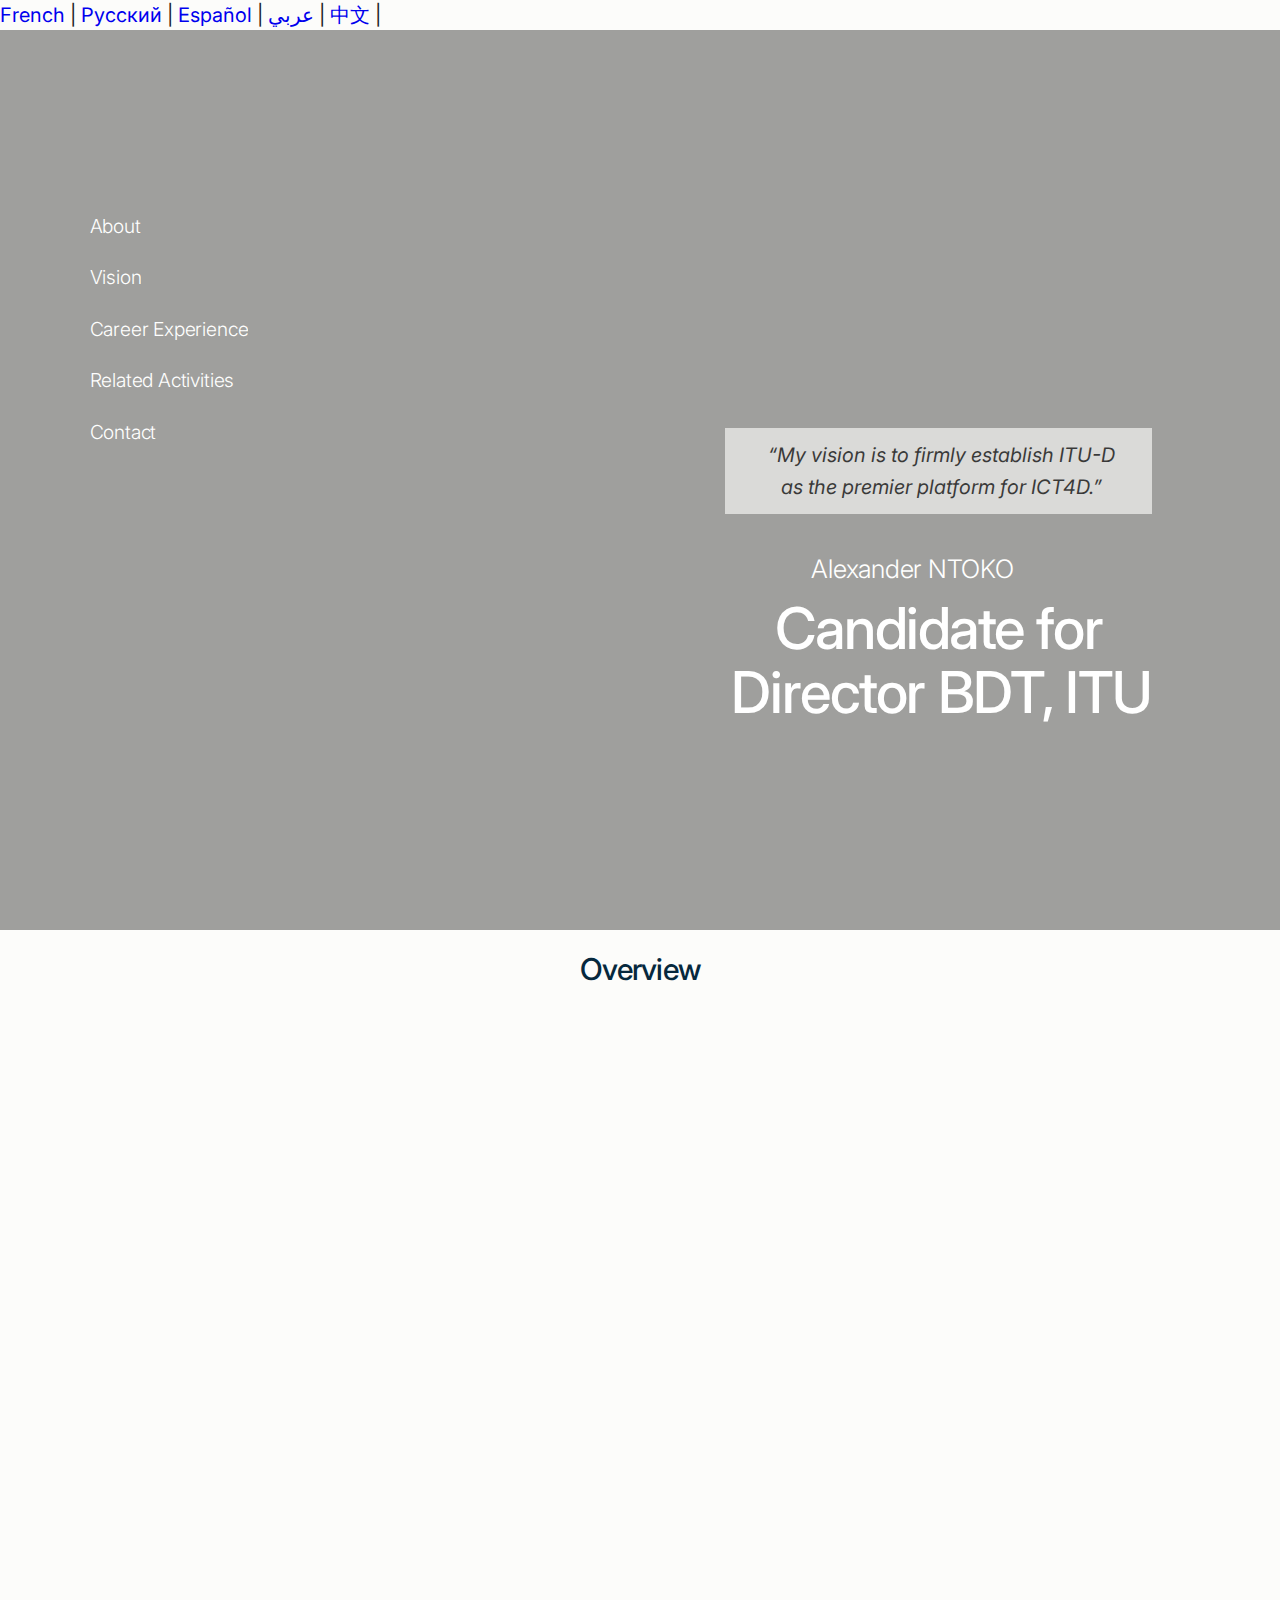
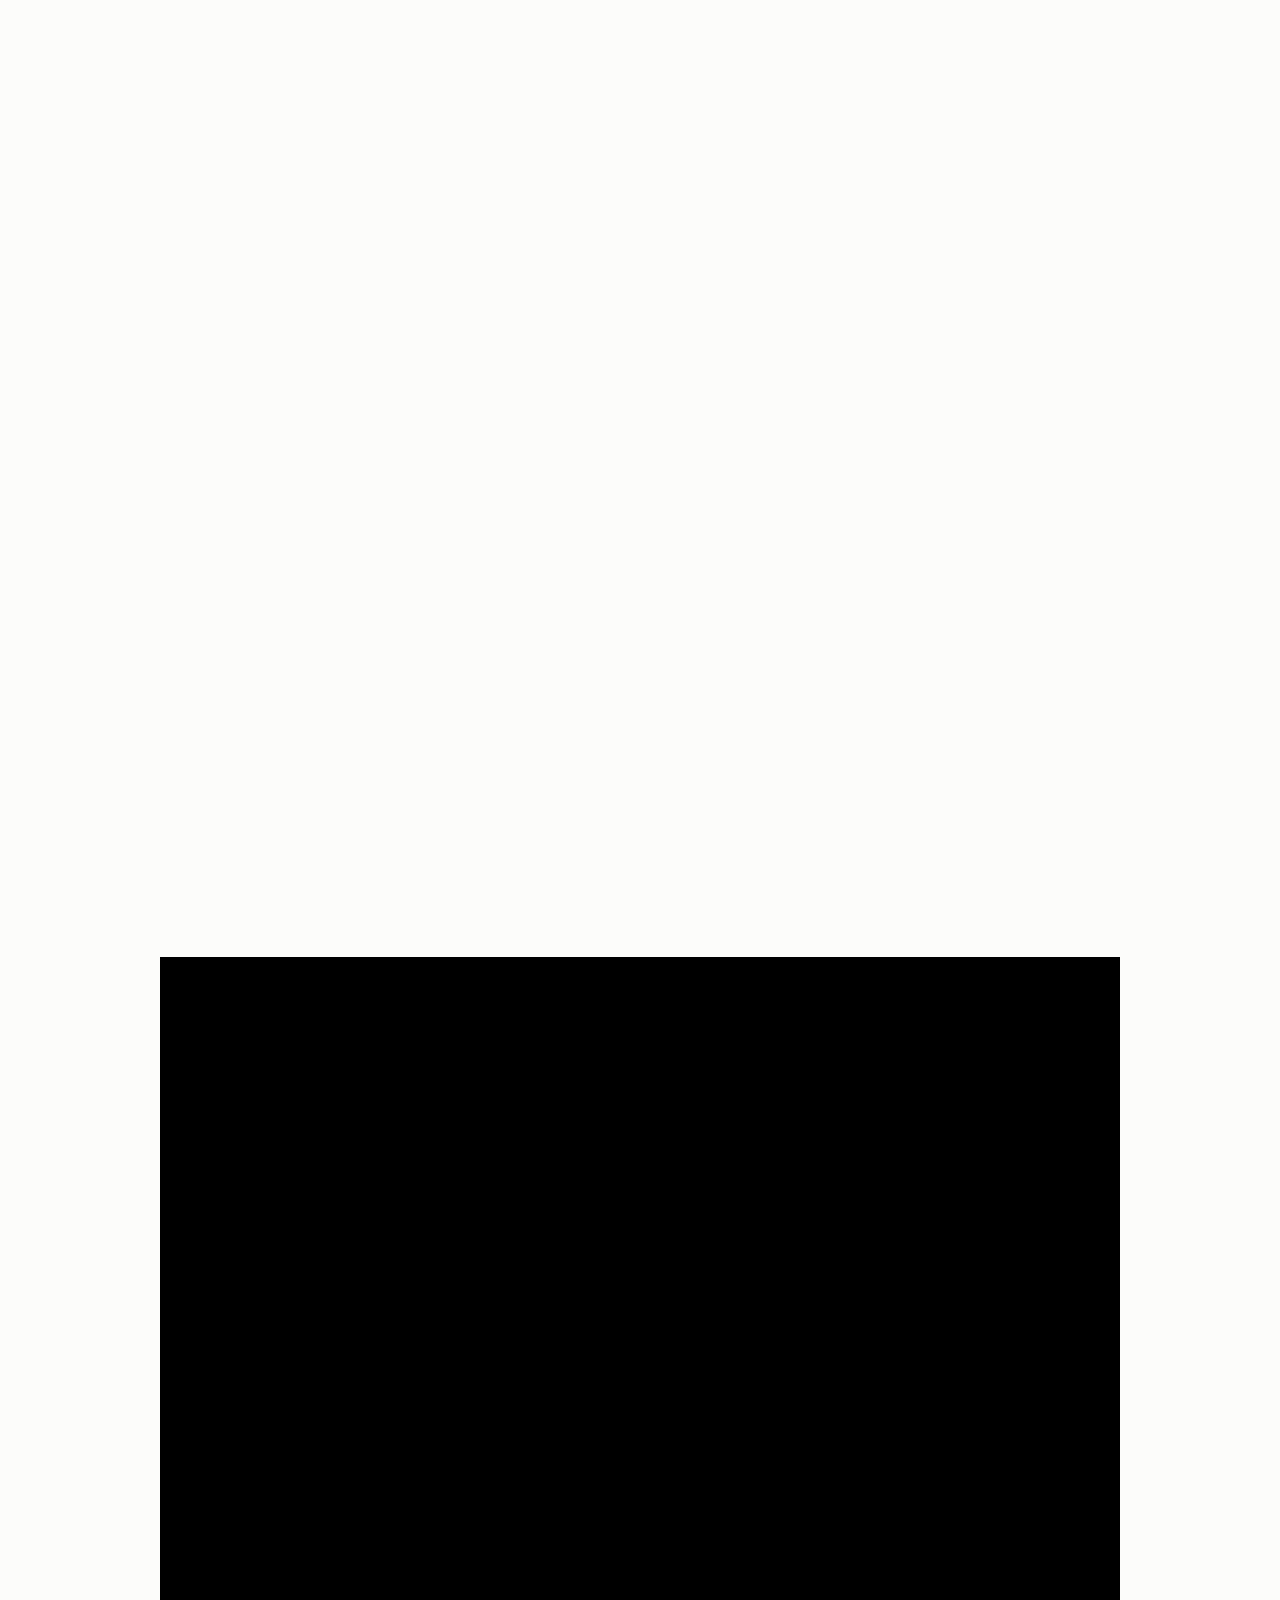
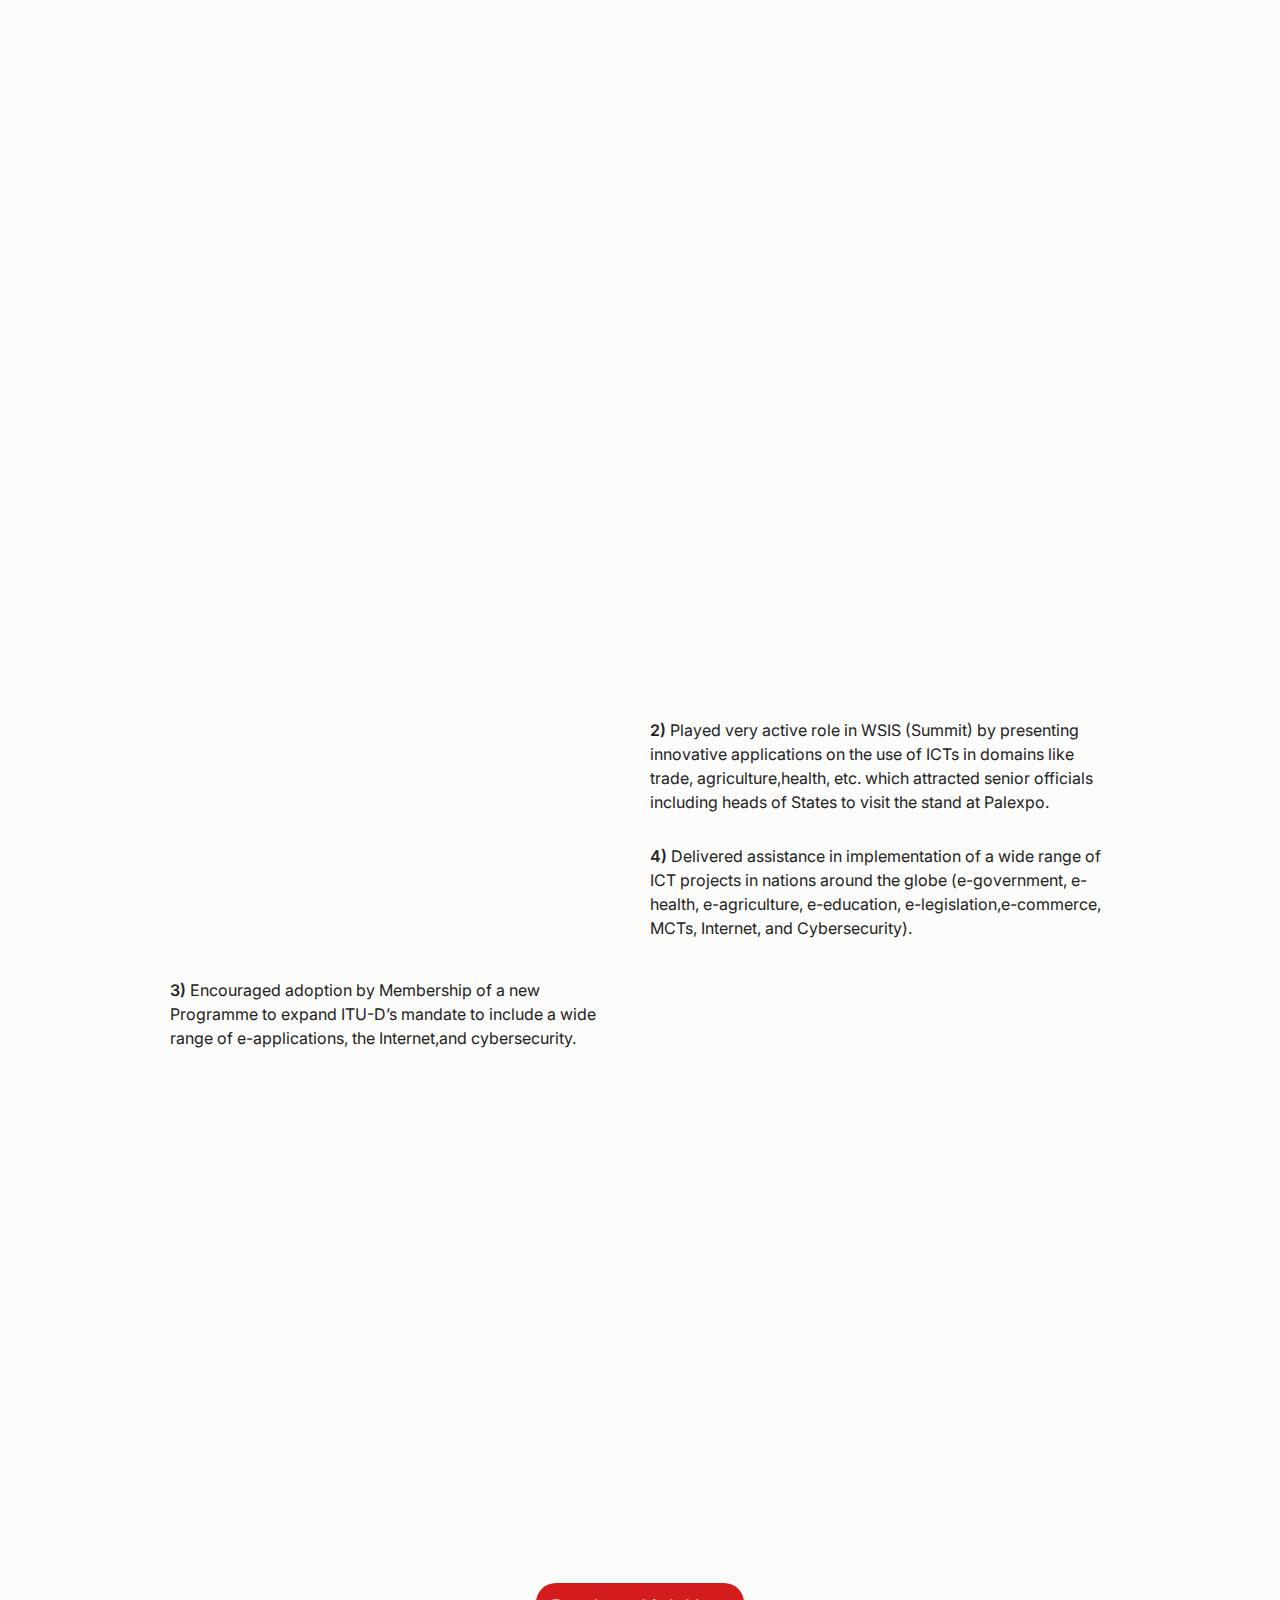
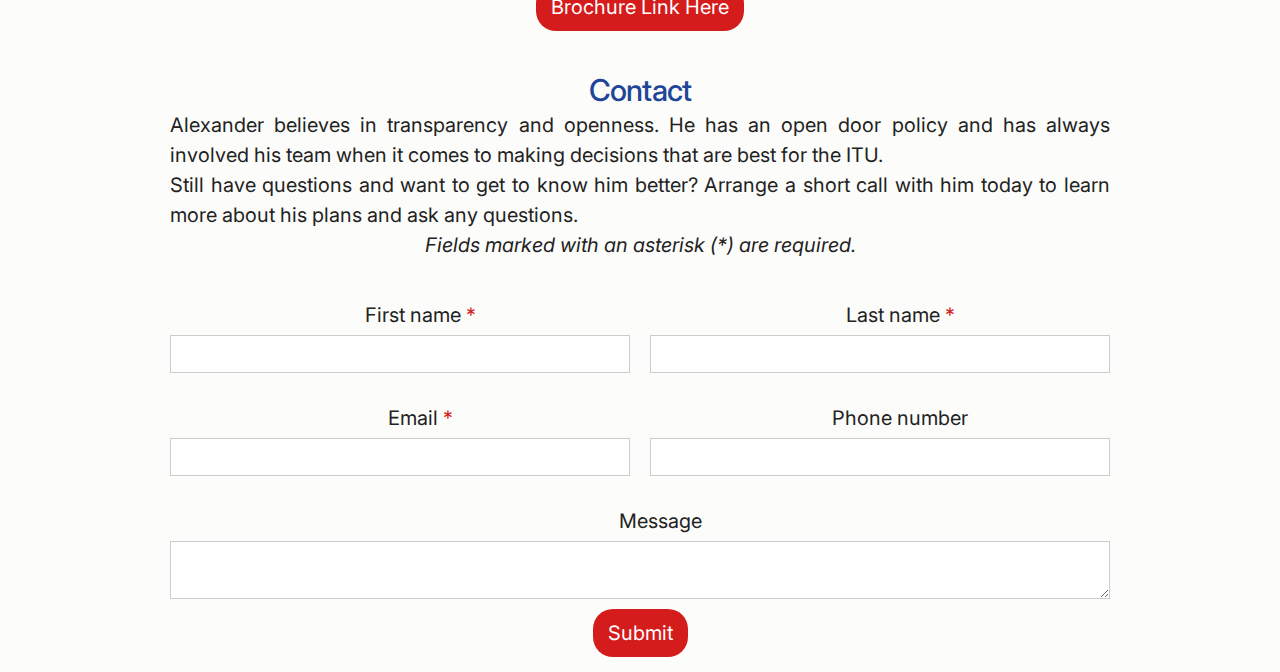
==== commit 16eb2026: "responsive" ====
--- a/index.html
+++ b/index.html
@@ -28,13 +28,13 @@
 
   gtag('config', 'G-9W1W642P33');
 </script>
-<!-- Google Tag Manager -->
+<!-- Google Tag Manager --
 <script>(function(w,d,s,l,i){w[l]=w[l]||[];w[l].push({'gtm.start':
    new Date().getTime(),event:'gtm.js'});var f=d.getElementsByTagName(s)[0],
    j=d.createElement(s),dl=l!='dataLayer'?'&l='+l:'';j.async=true;j.src=
    'https://www.googletagmanager.com/gtm.js?id='+i+dl;f.parentNode.insertBefore(j,f);
    })(window,document,'script','dataLayer','GTM-K59KP96');</script>
-   <!-- End Google Tag Manager -->
+    End Google Tag Manager -->
 <!-- <script async src="https://www.googletagmanager.com/gtag/js?id=G-01RF26GNM0"></script> -->
 <script>
   window.dataLayer = window.dataLayer || [];
